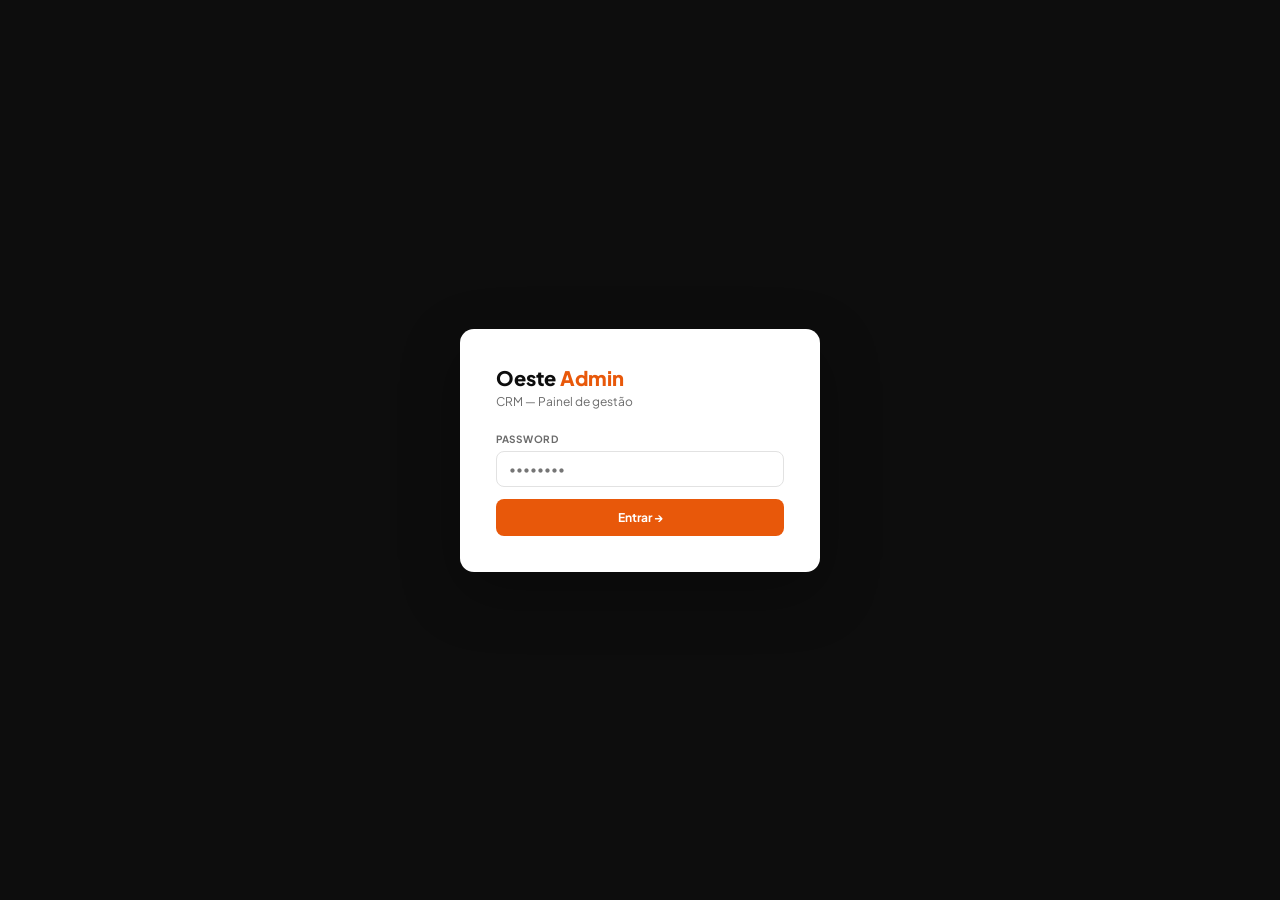
==== admin.html @ d4a4314b "Update admin.html" ====
<!DOCTYPE html>
<html lang="pt">
<head>
<meta charset="utf-8"/>
<meta name="viewport" content="width=device-width,initial-scale=1"/>
<title>Admin CRM — Oeste Automatismos</title>
<link rel="preconnect" href="https://fonts.googleapis.com"/>
<link href="https://fonts.googleapis.com/css2?family=Plus+Jakarta+Sans:wght@400;500;600;700;800&display=swap" rel="stylesheet"/>
<style>
*,*::before,*::after{box-sizing:border-box;margin:0;padding:0}
:root{
  --or:#E8580A;--or-h:#C94708;--or-10:rgba(232,88,10,.08);--or-20:rgba(232,88,10,.18);
  --ink:#0D0D0D;--tx:#2D2D2D;--mu:#6B6B6B;--mu2:#999;
  --bd:#E2E2E2;--bd2:#C8C8C8;--sf:#F7F7F5;--wh:#fff;
  --gr:#16A34A;--gr-bg:#F0FDF4;--gr-bd:#BBF7D0;
  --rd:#DC2626;--rd-bg:#FEF2F2;--rd-bd:#FECACA;
  --yw:#D97706;--yw-bg:#FFFBEB;--yw-bd:#FCD34D;
  --bl:#1D4ED8;--bl-bg:#EFF6FF;--bl-bd:#BFDBFE;
  --r:10px;--r2:8px;--r3:6px;
  --sh:0 1px 3px rgba(0,0,0,.06),0 4px 16px rgba(0,0,0,.06);
}
body{font-family:'Plus Jakarta Sans',sans-serif;background:#F4F4F2;color:var(--tx);-webkit-font-smoothing:antialiased;font-size:13px}
a{text-decoration:none;color:inherit}
button,input,select,textarea{font-family:inherit}

/* ── NAV ── */
.nav{background:var(--ink);height:52px;display:flex;align-items:center;justify-content:space-between;padding:0 20px;position:sticky;top:0;z-index:200}
.nav-brand{font-size:13px;font-weight:700;color:#fff}.nav-brand span{color:var(--or)}
.nav-r{display:flex;align-items:center;gap:10px}
.nav-link{font-size:11px;color:#888;font-weight:500;transition:color .15s}.nav-link:hover{color:#fff}
.btn-logout{font-size:11px;font-weight:600;color:#fff;background:rgba(255,255,255,.08);border:1px solid rgba(255,255,255,.15);padding:5px 10px;border-radius:6px;cursor:pointer}

/* ── TABS ── */
.tabs{background:#fff;border-bottom:1px solid var(--bd);display:flex;padding:0 20px;overflow-x:auto;gap:2px;position:sticky;top:52px;z-index:100}
.tab{padding:12px 16px;font-size:12px;font-weight:600;color:var(--mu);cursor:pointer;border-bottom:2px solid transparent;white-space:nowrap;transition:all .15s;display:flex;align-items:center;gap:6px}
.tab:hover{color:var(--ink)}
.tab.on{color:var(--or);border-bottom-color:var(--or)}
.tab-badge{background:var(--or-10);color:var(--or);font-size:10px;font-weight:700;padding:1px 6px;border-radius:100px}

/* ── WRAP ── */
.wrap{max-width:1280px;margin:0 auto;padding:20px}
.panel{display:none}.panel.on{display:block}

/* ── TOOLBAR ── */
.toolbar{display:flex;align-items:center;gap:10px;margin-bottom:16px;flex-wrap:wrap}
.toolbar-title{font-size:16px;font-weight:800;color:var(--ink);flex:1;min-width:100px}
.search{padding:8px 12px;border:1.5px solid var(--bd);border-radius:var(--r2);font-size:12px;outline:none;min-width:180px;transition:border-color .15s}
.search:focus{border-color:var(--or)}

/* ── BUTTONS ── */
.btn{display:inline-flex;align-items:center;gap:6px;padding:8px 14px;border-radius:var(--r2);font-size:12px;font-weight:700;cursor:pointer;border:none;transition:all .15s;white-space:nowrap}
.btn-or{background:var(--or);color:#fff}.btn-or:hover{background:var(--or-h)}
.btn-wh{background:#fff;color:var(--ink);border:1.5px solid var(--bd)}.btn-wh:hover{border-color:var(--bd2);background:var(--sf)}
.btn-gr{background:var(--gr-bg);color:var(--gr);border:1px solid var(--gr-bd)}.btn-gr:hover{background:var(--gr);color:#fff}
.btn-rd{background:var(--rd-bg);color:var(--rd);border:1px solid var(--rd-bd)}.btn-rd:hover{background:var(--rd);color:#fff}
.btn-bl{background:var(--bl-bg);color:var(--bl);border:1px solid var(--bl-bd)}.btn-bl:hover{background:var(--bl);color:#fff}
.btn:disabled{opacity:.5;cursor:not-allowed}

/* ── STATS ── */
.stats{display:grid;grid-template-columns:repeat(4,1fr);gap:12px;margin-bottom:20px}
.stat{background:#fff;border-radius:var(--r);padding:16px 20px;box-shadow:var(--sh)}
.stat-n{font-size:24px;font-weight:800;color:var(--ink);line-height:1}
.stat-l{font-size:11px;color:var(--mu);margin-top:3px;font-weight:500}

/* ── TABLE ── */
.tbl-wrap{background:#fff;border-radius:var(--r);box-shadow:var(--sh);overflow:hidden}
.tbl-head{display:grid;gap:10px;padding:10px 16px;background:var(--sf);border-bottom:1px solid var(--bd);font-size:10px;font-weight:700;text-transform:uppercase;letter-spacing:.08em;color:var(--mu)}
.tbl-row{display:grid;gap:10px;padding:12px 16px;border-bottom:1px solid var(--bd);align-items:center;transition:background .1s}
.tbl-row:last-child{border-bottom:none}
.tbl-row:hover{background:var(--sf)}
.tbl-name{font-size:13px;font-weight:700;color:var(--ink)}
.tbl-sub{font-size:11px;color:var(--mu);margin-top:1px}
.row-acts{display:flex;gap:5px;flex-wrap:wrap}

/* CLIENTES TABLE */
.tbl-clientes .tbl-head,.tbl-clientes .tbl-row{grid-template-columns:1fr 90px 130px 100px 120px}

/* ORÇAMENTOS TABLE */
.tbl-orc .tbl-head,.tbl-orc .tbl-row{grid-template-columns:80px 1fr 100px 80px 90px 130px}

/* STOCK TABLE */
.tbl-stock .tbl-head,.tbl-stock .tbl-row{grid-template-columns:1fr 90px 80px 80px 130px}

/* INSTALADORES TABLE */
.tbl-inst .tbl-head,.tbl-inst .tbl-row{grid-template-columns:1fr 120px 140px 80px 100px 120px}

/* ── BADGES ── */
.badge{display:inline-flex;align-items:center;font-size:11px;font-weight:700;padding:2px 8px;border-radius:100px}
.badge-gr{background:var(--gr-bg);color:var(--gr);border:1px solid var(--gr-bd)}
.badge-rd{background:var(--rd-bg);color:var(--rd);border:1px solid var(--rd-bd)}
.badge-yw{background:var(--yw-bg);color:var(--yw);border:1px solid var(--yw-bd)}
.badge-bl{background:var(--bl-bg);color:var(--bl);border:1px solid var(--bl-bd)}
.badge-mu{background:var(--sf);color:var(--mu);border:1px solid var(--bd)}

/* ── MODAL ── */
.modal-ov{position:fixed;inset:0;background:rgba(0,0,0,.45);z-index:500;display:none;align-items:flex-start;justify-content:center;padding:20px;overflow-y:auto}
.modal-ov.open{display:flex}
.modal{background:#fff;border-radius:14px;width:100%;max-width:640px;margin:auto;overflow:hidden}
.modal-lg{max-width:900px}
.mhead{padding:18px 22px;border-bottom:1px solid var(--bd);display:flex;align-items:center;justify-content:space-between}
.mhead-t{font-size:15px;font-weight:800;color:var(--ink)}
.mbody{padding:22px;max-height:75vh;overflow-y:auto}
.mfoot{padding:14px 22px;border-top:1px solid var(--bd);display:flex;gap:8px;justify-content:flex-end}
.btn-close{background:none;border:none;font-size:20px;cursor:pointer;color:var(--mu);line-height:1;padding:2px}

/* ── FORM ── */
.fgrid{display:grid;grid-template-columns:1fr 1fr;gap:14px}
.ffull{grid-column:1/-1}
.fgrp{display:flex;flex-direction:column;gap:5px}
.flbl{font-size:10px;font-weight:700;text-transform:uppercase;letter-spacing:.07em;color:var(--mu)}
.finp,.fsel,.ftxt{padding:9px 12px;border:1.5px solid var(--bd);border-radius:var(--r2);font-size:13px;font-family:inherit;outline:none;transition:border-color .15s;background:#fff}
.finp:focus,.fsel:focus,.ftxt:focus{border-color:var(--or)}
.ftxt{resize:vertical;min-height:70px}

/* ── ORÇAMENTO BUILDER ── */
.orc-header{display:grid;grid-template-columns:1fr 1fr;gap:14px;margin-bottom:20px}
.orc-itens-head{display:grid;grid-template-columns:1fr 100px 80px 90px 90px 40px;gap:8px;font-size:10px;font-weight:700;text-transform:uppercase;letter-spacing:.07em;color:var(--mu);padding:8px 12px;background:var(--sf);border-radius:var(--r2);margin-bottom:8px}
.orc-item-row{display:grid;grid-template-columns:1fr 100px 80px 90px 90px 40px;gap:8px;align-items:center;padding:6px 12px;border:1.5px solid var(--bd);border-radius:var(--r2);margin-bottom:6px;background:#fff}
.orc-item-row input{border:1px solid var(--bd);border-radius:5px;padding:5px 8px;font-size:12px;font-family:inherit;text-align:right;width:100%;outline:none}
.orc-item-row input:focus{border-color:var(--or)}
.orc-total{background:var(--or-10);border:1px solid var(--or-20);border-radius:var(--r2);padding:12px 16px;display:flex;align-items:center;justify-content:space-between;margin-top:12px}
.orc-total-lbl{font-size:12px;font-weight:600;color:var(--mu)}
.orc-total-val{font-size:20px;font-weight:800;color:var(--or)}

/* ── STOCK BARRA ── */
.stock-bar-wrap{background:var(--bd);border-radius:100px;height:6px;overflow:hidden;flex:1}
.stock-bar{height:100%;border-radius:100px;background:var(--gr);transition:width .3s}
.stock-bar.low{background:var(--yw)}
.stock-bar.empty{background:var(--rd)}
.stock-qty{font-size:14px;font-weight:800;color:var(--ink)}

/* ── LOADING ── */
.loading{text-align:center;padding:48px;color:var(--mu)}
.spin{width:24px;height:24px;border:2.5px solid var(--bd);border-top-color:var(--or);border-radius:50%;animation:spin .6s linear infinite;margin:0 auto 10px}
@keyframes spin{to{transform:rotate(360deg)}}

/* ── TOAST ── */
.toast{position:fixed;bottom:20px;left:50%;transform:translateX(-50%) translateY(60px);background:var(--ink);color:#fff;padding:10px 18px;border-radius:9px;font-size:12px;font-weight:600;z-index:1000;transition:transform .25s;white-space:nowrap;pointer-events:none}
.toast.show{transform:translateX(-50%) translateY(0)}
.toast.ok{background:var(--gr)}.toast.err{background:var(--rd)}

/* ── LOGIN ── */
#login-screen{min-height:100vh;display:flex;align-items:center;justify-content:center;background:var(--ink)}
.login-box{background:#fff;border-radius:14px;padding:36px;width:100%;max-width:360px;box-shadow:0 20px 60px rgba(0,0,0,.3)}
.login-logo{font-size:20px;font-weight:800;color:var(--ink);margin-bottom:4px}.login-logo span{color:var(--or)}
.login-sub{font-size:12px;color:var(--mu);margin-bottom:24px}
.login-err{font-size:11px;color:var(--rd);margin-top:8px;display:none;font-weight:600}

/* ── PRINT ── */
@media print{
  .nav,.tabs,.toolbar,.mfoot,.row-acts,.btn,.toast{display:none!important}
  .print-area{display:block!important}
  body{background:#fff}
}

/* ── RESPONSIVE ── */
@media(max-width:768px){
  .stats{grid-template-columns:1fr 1fr}
  .tbl-clientes .tbl-head,.tbl-clientes .tbl-row{grid-template-columns:1fr 90px 100px}
  .tbl-clientes .tbl-head>:nth-child(2),.tbl-clientes .tbl-row>:nth-child(2),
  .tbl-clientes .tbl-head>:nth-child(5),.tbl-clientes .tbl-row>:nth-child(5){display:none}
  .tbl-orc .tbl-head,.tbl-orc .tbl-row{grid-template-columns:80px 1fr 90px 120px}
  .tbl-orc .tbl-head>:nth-child(4),.tbl-orc .tbl-row>:nth-child(4),
  .tbl-orc .tbl-head>:nth-child(5),.tbl-orc .tbl-row>:nth-child(5){display:none}
  .fgrid{grid-template-columns:1fr}
  .orc-itens-head,.orc-item-row{grid-template-columns:1fr 80px 70px 80px 40px}
  .orc-itens-head>:nth-child(4),.orc-item-row>:nth-child(4){display:none}
  .tabs{padding:0 10px}
}
</style>
</head>
<body>

<!-- LOGIN -->
<div id="login-screen">
  <div class="login-box">
    <div class="login-logo">Oeste <span>Admin</span></div>
    <div class="login-sub">CRM — Painel de gestão</div>
    <label class="flbl" style="display:block;margin-bottom:6px">Password</label>
    <input class="finp" type="password" id="pw" placeholder="••••••••" style="width:100%;margin-bottom:12px" onkeydown="if(event.key==='Enter')login()"/>
    <button class="btn btn-or" style="width:100%;justify-content:center;padding:11px" onclick="login()">Entrar →</button>
    <div class="login-err" id="login-err">❌ Password incorreta</div>
  </div>
</div>

<!-- ADMIN -->
<div id="admin" style="display:none">

<nav class="nav">
  <div class="nav-brand">Oeste <span>Admin CRM</span></div>
  <div class="nav-r">
    <a class="nav-link" href="index.html" target="_blank">← Site</a>
    <button class="btn-logout" onclick="logout()">Sair</button>
  </div>
</nav>

<div class="tabs">
  <div class="tab on" onclick="mudarTab('produtos',this)">🛒 Produtos <span class="tab-badge" id="tb-produtos">—</span></div>
  <div class="tab" onclick="mudarTab('clientes',this)">👤 Clientes <span class="tab-badge" id="tb-clientes">—</span></div>
  <div class="tab" onclick="mudarTab('orcamentos',this)">📄 Orçamentos <span class="tab-badge" id="tb-orcamentos">—</span></div>
  <div class="tab" onclick="mudarTab('stock',this)">📦 Stock <span class="tab-badge" id="tb-stock">—</span></div>
  <div class="tab" onclick="mudarTab('instaladores',this)">🔧 Instaladores <span class="tab-badge" id="tb-instaladores" style="background:#FEF2F2;color:#DC2626">—</span></div>
</div>

<div class="wrap">

  <!-- ══════════ PRODUTOS ══════════ -->
  <div class="panel on" id="panel-produtos">
    <div class="toolbar">
      <div class="toolbar-title">Produtos</div>
      <input class="search" placeholder="🔍 Pesquisar..." oninput="filtrarProdutos(this.value)"/>
      <button class="btn btn-wh" onclick="carregarProdutos()">↻</button>
      <button class="btn btn-or" onclick="abrirModalProduto()">+ Novo produto</button>
    </div>
    <div class="stats" id="stats-produtos">
      <div class="stat"><div class="stat-n" id="sp-total">—</div><div class="stat-l">Total produtos</div></div>
      <div class="stat"><div class="stat-n" id="sp-ativos">—</div><div class="stat-l">Ativos</div></div>
      <div class="stat"><div class="stat-n" id="sp-semimg">—</div><div class="stat-l">Sem imagem</div></div>
      <div class="stat"><div class="stat-n" id="sp-marcas">—</div><div class="stat-l">Marcas</div></div>
    </div>
    <div class="tbl-wrap tbl-clientes" id="tbl-produtos">
      <div class="tbl-head" style="grid-template-columns:60px 1fr 90px 100px 100px 120px">
        <div>Foto</div><div>Produto</div><div>S/IVA</div><div>C/IVA</div><div>Estado</div><div>Ações</div>
      </div>
      <div id="body-produtos"><div class="loading"><div class="spin"></div>A carregar...</div></div>
    </div>
  </div>

  <!-- ══════════ CLIENTES ══════════ -->
  <div class="panel" id="panel-clientes">
    <div class="toolbar">
      <div class="toolbar-title">Clientes</div>
      <input class="search" placeholder="🔍 Pesquisar..." oninput="filtrarClientes(this.value)"/>
      <button class="btn btn-wh" onclick="carregarClientes()">↻</button>
      <button class="btn btn-or" onclick="abrirModalCliente()">+ Novo cliente</button>
    </div>
    <div class="tbl-wrap tbl-clientes" id="tbl-clientes">
      <div class="tbl-head">
        <div>Nome</div><div>Tipo</div><div>Contacto</div><div>NIF</div><div>Ações</div>
      </div>
      <div id="body-clientes"><div class="loading"><div class="spin"></div>A carregar...</div></div>
    </div>
  </div>

  <!-- ══════════ ORÇAMENTOS ══════════ -->
  <div class="panel" id="panel-orcamentos">
    <div class="toolbar">
      <div class="toolbar-title">Orçamentos</div>
      <input class="search" placeholder="🔍 Pesquisar..." oninput="filtrarOrcamentos(this.value)"/>
      <button class="btn btn-wh" onclick="carregarOrcamentos()">↻</button>
      <button class="btn btn-or" onclick="abrirModalOrcamento()">+ Novo orçamento</button>
    </div>
    <div class="tbl-wrap tbl-orc" id="tbl-orcamentos">
      <div class="tbl-head">
        <div>Nº</div><div>Cliente</div><div>Estado</div><div>Desc.</div><div>Total</div><div>Ações</div>
      </div>
      <div id="body-orcamentos"><div class="loading"><div class="spin"></div>A carregar...</div></div>
    </div>
  </div>

  <!-- ══════════ STOCK ══════════ -->
  <div class="panel" id="panel-stock">
    <div class="toolbar">
      <div class="toolbar-title">Stock</div>
      <button class="btn btn-wh" onclick="carregarStock()">↻ Atualizar</button>
    </div>
    <div class="stats">
      <div class="stat"><div class="stat-n" id="sk-total">—</div><div class="stat-l">Produtos com stock</div></div>
      <div class="stat"><div class="stat-n" id="sk-baixo" style="color:var(--yw)">—</div><div class="stat-l">Stock baixo</div></div>
      <div class="stat"><div class="stat-n" id="sk-zero" style="color:var(--rd)">—</div><div class="stat-l">Sem stock</div></div>
      <div class="stat"><div class="stat-n" id="sk-total-un">—</div><div class="stat-l">Unidades totais</div></div>
    </div>
    <div class="tbl-wrap tbl-stock">
      <div class="tbl-head">
        <div>Produto</div><div>Qty</div><div>Alerta</div><div>Nível</div><div>Ações</div>
      </div>
      <div id="body-stock"><div class="loading"><div class="spin"></div>A carregar...</div></div>
    </div>
  </div>

  <!-- ══════════ INSTALADORES ══════════ -->
  <div class="panel" id="panel-instaladores">
    <div class="toolbar">
      <div class="toolbar-title">Instaladores parceiros</div>
      <button class="btn btn-wh" onclick="carregarInstaladores()">↻</button>
    </div>
    <div class="tbl-wrap tbl-inst">
      <div class="tbl-head">
        <div>Nome</div><div>WhatsApp</div><div>Zona</div><div>Origem</div><div>Estado</div><div>Ações</div>
      </div>
      <div id="body-instaladores"><div class="loading"><div class="spin"></div>A carregar...</div></div>
    </div>
  </div>

</div><!-- /wrap -->
</div><!-- /admin -->

<!-- ══ MODAL CLIENTE ══ -->
<div class="modal-ov" id="mov-cliente" onclick="if(event.target===this)fecharModal('mov-cliente')">
  <div class="modal">
    <div class="mhead"><div class="mhead-t" id="mt-cliente">Novo cliente</div><button class="btn-close" onclick="fecharModal('mov-cliente')">×</button></div>
    <div class="mbody">
      <input type="hidden" id="c-id"/>
      <div class="fgrid">
        <div class="fgrp ffull"><label class="flbl">Nome *</label><input class="finp" id="c-nome" placeholder="Nome ou empresa"/></div>
        <div class="fgrp"><label class="flbl">Tipo</label>
          <select class="fsel" id="c-tipo">
            <option value="particular">Particular</option>
            <option value="empresa">Empresa</option>
            <option value="instalador">Instalador</option>
          </select>
        </div>
        <div class="fgrp"><label class="flbl">NIF</label><input class="finp" id="c-nif" placeholder="123456789"/></div>
        <div class="fgrp"><label class="flbl">Telefone</label><input class="finp" id="c-tel" placeholder="912 345 678"/></div>
        <div class="fgrp"><label class="flbl">Email</label><input class="finp" id="c-email" type="email" placeholder="email@exemplo.pt"/></div>
        <div class="fgrp ffull"><label class="flbl">Morada</label><input class="finp" id="c-morada" placeholder="Rua, nº, andar"/></div>
        <div class="fgrp"><label class="flbl">Localidade</label><input class="finp" id="c-local" placeholder="Lisboa"/></div>
        <div class="fgrp"><label class="flbl">Código Postal</label><input class="finp" id="c-cp" placeholder="1000-001"/></div>
        <div class="fgrp ffull"><label class="flbl">Notas</label><textarea class="ftxt" id="c-notas" placeholder="Observações..."></textarea></div>
      </div>
    </div>
    <div class="mfoot">
      <button class="btn btn-wh" onclick="fecharModal('mov-cliente')">Cancelar</button>
      <button class="btn btn-or" onclick="salvarCliente()">💾 Guardar</button>
    </div>
  </div>
</div>

<!-- ══ MODAL ORÇAMENTO ══ -->
<div class="modal-ov" id="mov-orc" onclick="if(event.target===this)fecharModal('mov-orc')">
  <div class="modal modal-lg">
    <div class="mhead"><div class="mhead-t" id="mt-orc">Novo orçamento</div><button class="btn-close" onclick="fecharModal('mov-orc')">×</button></div>
    <div class="mbody">
      <input type="hidden" id="o-id"/>
      <div class="orc-header">
        <div class="fgrp">
          <label class="flbl">Cliente *</label>
          <select class="fsel" id="o-cliente"><option value="">Selecciona cliente</option></select>
        </div>
        <div class="fgrp">
          <label class="flbl">Desconto sobre PVP (%)</label>
          <input class="finp" id="o-desc" type="number" value="55" min="0" max="100" step="1" oninput="recalcularOrc()"/>
        </div>
        <div class="fgrp">
          <label class="flbl">Válido até</label>
          <input class="finp" id="o-valid" type="date"/>
        </div>
        <div class="fgrp">
          <label class="flbl">Estado</label>
          <select class="fsel" id="o-estado">
            <option value="pendente">⏳ Pendente</option>
            <option value="aceite">✅ Aceite</option>
            <option value="rejeitado">❌ Rejeitado</option>
            <option value="expirado">💤 Expirado</option>
          </select>
        </div>
      </div>

      <!-- Adicionar produto -->
      <div style="display:flex;gap:8px;margin-bottom:12px;align-items:flex-end">
        <div class="fgrp" style="flex:1">
          <label class="flbl">Adicionar produto</label>
          <select class="fsel" id="o-prod-sel"><option value="">Escolhe produto...</option></select>
        </div>
        <button class="btn btn-or" onclick="adicionarItemOrc()">+ Adicionar</button>
      </div>

      <!-- Itens -->
      <div class="orc-itens-head">
        <div>Produto</div><div>PVP Unit.</div><div>Qty</div><div>Desc.%</div><div>Total</div><div></div>
      </div>
      <div id="orc-itens"></div>

      <div class="orc-total">
        <div>
          <div class="orc-total-lbl">Total s/ IVA</div>
          <div style="font-size:11px;color:var(--mu);margin-top:2px">Total c/ IVA: <strong id="orc-total-iva">—</strong></div>
        </div>
        <div class="orc-total-val" id="orc-total">0,00 €</div>
      </div>

      <div class="fgrp" style="margin-top:14px">
        <label class="flbl">Notas do orçamento</label>
        <textarea class="ftxt" id="o-notas" placeholder="Condições especiais, prazos de entrega..."></textarea>
      </div>
    </div>
    <div class="mfoot">
      <button class="btn btn-wh" onclick="fecharModal('mov-orc')">Cancelar</button>
      <button class="btn btn-bl" onclick="imprimirOrcamento()">🖨️ Imprimir</button>
      <button class="btn btn-or" onclick="salvarOrcamento()">💾 Guardar</button>
    </div>
  </div>
</div>

<!-- ══ MODAL STOCK ══ -->
<div class="modal-ov" id="mov-stock" onclick="if(event.target===this)fecharModal('mov-stock')">
  <div class="modal" style="max-width:400px">
    <div class="mhead"><div class="mhead-t" id="mt-stock">Editar stock</div><button class="btn-close" onclick="fecharModal('mov-stock')">×</button></div>
    <div class="mbody">
      <input type="hidden" id="sk-id"/>
      <div class="fgrid">
        <div class="fgrp">
          <label class="flbl">Quantidade em stock</label>
          <input class="finp" id="sk-qty" type="number" min="0" placeholder="0"/>
        </div>
        <div class="fgrp">
          <label class="flbl">Alerta mínimo</label>
          <input class="finp" id="sk-alerta" type="number" min="0" placeholder="2"/>
        </div>
      </div>
    </div>
    <div class="mfoot">
      <button class="btn btn-wh" onclick="fecharModal('mov-stock')">Cancelar</button>
      <button class="btn btn-or" onclick="salvarStock()">💾 Guardar</button>
    </div>
  </div>
</div>

<!-- ══ MODAL PRODUTO ══ -->
<div class="modal-ov" id="mov-produto" onclick="if(event.target===this)fecharModal('mov-produto')">
  <div class="modal">
    <div class="mhead"><div class="mhead-t" id="mt-produto">Produto</div><button class="btn-close" onclick="fecharModal('mov-produto')">×</button></div>
    <div class="mbody">
      <input type="hidden" id="p-id"/>
      <div class="fgrid">
        <div class="fgrp"><label class="flbl">Categoria</label>
          <select class="fsel" id="p-tipo">
            <option value="correr">Portão de correr</option>
            <option value="batente">Portão de batente</option>
            <option value="garagem">Porta de garagem</option>
            <option value="acess">Acessórios</option>
            <option value="cctv">CCTV</option>
            <option value="acesso">Controlo de acesso</option>
          </select>
        </div>
        <div class="fgrp"><label class="flbl">Marca</label><input class="finp" id="p-marca" placeholder="PPA"/></div>
        <div class="fgrp"><label class="flbl">Nome PT *</label><input class="finp" id="p-nome" placeholder="Nome do produto"/></div>
        <div class="fgrp"><label class="flbl">Ribbon</label><input class="finp" id="p-ribbon" placeholder="ex: Mais vendido"/></div>
        <div class="fgrp"><label class="flbl">Preço s/IVA (€) *</label><input class="finp" id="p-preco" type="number" step="0.01" min="0" oninput="calcIva()"/></div>
        <div class="fgrp"><label class="flbl">Preço c/IVA (€)</label><input class="finp" id="p-precoiva" type="number" step="0.01" min="0" placeholder="auto +23%"/></div>
        <div class="fgrp"><label class="flbl">Preço instalador (€)</label><input class="finp" id="p-precoinst" type="number" step="0.01" min="0"/></div>
        <div class="fgrp"><label class="flbl">Tags</label><input class="finp" id="p-tags" placeholder="até 550kg, residencial"/></div>
        <div class="fgrp ffull"><label class="flbl">Descrição</label><textarea class="ftxt" id="p-desc"></textarea></div>
        <div class="fgrp"><label class="flbl">Visível no site?</label>
          <select class="fsel" id="p-ativo"><option value="true">✅ Sim</option><option value="false">❌ Não</option></select>
        </div>
      </div>
    </div>
    <div class="mfoot">
      <button class="btn btn-wh" onclick="fecharModal('mov-produto')">Cancelar</button>
      <button class="btn btn-or" onclick="salvarProduto()">💾 Guardar</button>
    </div>
  </div>
</div>

<div class="toast" id="toast"></div>

<script>
// ══════════════════════════════════════════════════════
// CONFIG
// ══════════════════════════════════════════════════════
const API   = 'https://gpanomdrhvnqqdutdtfe.supabase.co/functions/v1/admin-api';
const SUPA  = 'https://gpanomdrhvnqqdutdtfe.supabase.co';
const ANON  = 'eyJhbGciOiJIUzI1NiIsInR5cCI6IkpXVCJ9.eyJpc3MiOiJzdXBhYmFzZSIsInJlZiI6ImdwYW5vbWRyaHZucXFkdXRkdGZlIiwicm9sZSI6ImFub24iLCJpYXQiOjE3NzcyMTU5MTgsImV4cCI6MjA5Mjc5MTkxOH0.7OIm6W_MmFdASO3T6JfNw9wtv5o03ZxOkXt-Fu7PVSI';

let TOKEN = '';
let _tentativas = 0, _bloqueadoAte = 0;

// Cache
let _produtos = [], _clientes = [], _orcamentos = [], _stock = [], _instaladores = [];

// ══════════════════════════════════════════════════════
// AUTH
// ══════════════════════════════════════════════════════
async function login() {
  const agora = Date.now();
  if (agora < _bloqueadoAte) {
    const s = Math.ceil((_bloqueadoAte - agora)/1000);
    showErr(`⏳ Bloqueado por ${s}s`); return;
  }
  const pw = document.getElementById('pw').value;
  if (!pw) return;
  try {
    const r = await fetch(API+'/login',{method:'POST',headers:{'Content-Type':'application/json'},body:JSON.stringify({password:pw})});
    const d = await r.json();
    if (d.ok) {
      _tentativas = 0; TOKEN = pw;
      sessionStorage.setItem('tok', pw);
      document.getElementById('login-screen').style.display='none';
      document.getElementById('admin').style.display='block';
      iniciar();
    } else {
      _tentativas++;
      if (_tentativas >= 5) { _bloqueadoAte = Date.now()+120000; showErr('🔒 Bloqueado 2 minutos'); }
      else showErr(`❌ Password incorreta (${_tentativas}/5)`);
    }
  } catch(e) { showErr('⚠️ Erro de ligação'); }
}
function showErr(m) { const el=document.getElementById('login-err'); el.textContent=m; el.style.display='block'; }
function logout() { sessionStorage.removeItem('tok'); location.reload(); }
document.getElementById('pw').addEventListener('keydown',e=>{ if(e.key==='Enter') login(); });

// Verificar sessão
const _tok = sessionStorage.getItem('tok');
if (_tok) {
  TOKEN = _tok;
  fetch(API+'/produtos',{headers:{'x-admin-token':TOKEN}}).then(r=>{
    if(r.ok){ document.getElementById('login-screen').style.display='none'; document.getElementById('admin').style.display='block'; iniciar(); }
    else sessionStorage.removeItem('tok');
  }).catch(()=>sessionStorage.removeItem('tok'));
}

// ══════════════════════════════════════════════════════
// NAVEGAÇÃO
// ══════════════════════════════════════════════════════
function mudarTab(id, btn) {
  document.querySelectorAll('.tab').forEach(t=>t.classList.remove('on'));
  document.querySelectorAll('.panel').forEach(p=>p.classList.remove('on'));
  btn.classList.add('on');
  document.getElementById('panel-'+id).classList.add('on');
  // Lazy load
  if (id==='clientes' && !_clientes.length) carregarClientes();
  if (id==='orcamentos' && !_orcamentos.length) carregarOrcamentos();
  if (id==='stock' && !_stock.length) carregarStock();
  if (id==='instaladores' && !_instaladores.length) carregarInstaladores();
}

function iniciar() {
  carregarProdutos();
  // Pré-carregar clientes para orçamentos
  carregarClientesSilencioso();
}

// ══════════════════════════════════════════════════════
// API HELPERS
// ══════════════════════════════════════════════════════
async function apiCall(path, method='GET', body=null) {
  const opts = {method, headers:{'x-admin-token':TOKEN,'Content-Type':'application/json'}};
  if (body) opts.body = JSON.stringify(body);
  const r = await fetch(API+path, opts);
  if (!r.ok) { const e=await r.json().catch(()=>({error:r.statusText})); throw new Error(e.error||r.statusText); }
  if (method==='DELETE') return {};
  return r.json();
}

async function supaGet(table, query='') {
  const r = await fetch(`${SUPA}/rest/v1/${table}?${query}`,{headers:{'apikey':ANON,'Authorization':'Bearer '+ANON}});
  return r.json();
}

async function supaPost(table, body) {
  const r = await fetch(`${SUPA}/rest/v1/${table}`,{method:'POST',headers:{'apikey':ANON,'Authorization':'Bearer '+ANON,'Content-Type':'application/json','Prefer':'return=representation'},body:JSON.stringify(body)});
  return r.json();
}

async function supaPatch(table, id, body) {
  const r = await fetch(`${SUPA}/rest/v1/${table}?id=eq.${id}`,{method:'PATCH',headers:{'apikey':ANON,'Authorization':'Bearer '+ANON,'Content-Type':'application/json','Prefer':'return=representation'},body:JSON.stringify(body)});
  return r.json();
}

async function supaDelete(table, id) {
  await fetch(`${SUPA}/rest/v1/${table}?id=eq.${id}`,{method:'DELETE',headers:{'apikey':ANON,'Authorization':'Bearer '+ANON}});
}

// ══════════════════════════════════════════════════════
// PRODUTOS
// ══════════════════════════════════════════════════════
async function carregarProdutos() {
  try {
    _produtos = await apiCall('/produtos');
    renderProdutos(_produtos);
    document.getElementById('tb-produtos').textContent = _produtos.length;
    document.getElementById('sp-total').textContent = _produtos.length;
    document.getElementById('sp-ativos').textContent = _produtos.filter(p=>p.ativo).length;
    document.getElementById('sp-semimg').textContent = _produtos.filter(p=>!p.img_url).length;
    document.getElementById('sp-marcas').textContent = new Set(_produtos.map(p=>p.marca).filter(Boolean)).size;
    // Popular select de produtos nos orçamentos
    popularSelectProdutos();
  } catch(e) { toast('Erro produtos: '+e.message,'err'); }
}

function filtrarProdutos(q) {
  q = q.toLowerCase();
  renderProdutos(q ? _produtos.filter(p=>(p.nome||'').toLowerCase().includes(q)||(p.marca||'').toLowerCase().includes(q)) : _produtos);
}

function renderProdutos(lista) {
  document.getElementById('body-produtos').innerHTML = lista.length ? lista.map(p=>`
    <div class="tbl-row" style="grid-template-columns:60px 1fr 90px 100px 100px 120px">
      <div>${p.img_url?`<img src="${p.img_url}" style="width:44px;height:44px;object-fit:contain;border-radius:6px;background:var(--sf);border:1px solid var(--bd)">`:'<div style="width:44px;height:44px;border-radius:6px;background:var(--sf);border:1px solid var(--bd);display:flex;align-items:center;justify-content:center;font-size:18px">📦</div>'}</div>
      <div><div class="tbl-name">${p.nome}</div><div class="tbl-sub">${p.marca||'—'}</div></div>
      <div style="font-weight:700">${p.preco_sem_iva?p.preco_sem_iva.toFixed(2)+'€':'—'}</div>
      <div style="color:var(--mu)">${p.preco_com_iva?p.preco_com_iva.toFixed(2)+'€':'—'}</div>
      <div><span class="badge ${p.ativo?'badge-gr':'badge-mu'}">${p.ativo?'✓ Ativo':'Oculto'}</span></div>
      <div class="row-acts">
        <button class="btn btn-wh" onclick="editarProduto(${p.id})">✏️ Editar</button>
        <button class="btn ${p.ativo?'badge-mu':'btn-gr'}" onclick="toggleProduto(${p.id},${p.ativo})">${p.ativo?'🙈':'👁'}</button>
        <button class="btn btn-rd" onclick="apagarProduto(${p.id},'${(p.nome||'').replace(/'/g,"\\'")}')">✕</button>
      </div>
    </div>`).join('') : '<div class="loading">Sem produtos.</div>';
}

function abrirModalProduto() {
  document.getElementById('mt-produto').textContent = 'Novo produto';
  ['p-id','p-nome','p-marca','p-ribbon','p-preco','p-precoiva','p-precoinst','p-tags','p-desc'].forEach(id=>document.getElementById(id).value='');
  document.getElementById('p-tipo').value='correr';
  document.getElementById('p-ativo').value='true';
  document.getElementById('p-marca').value='PPA';
  abrirModal('mov-produto');
}

function editarProduto(id) {
  const p = _produtos.find(x=>x.id===id); if(!p) return;
  document.getElementById('mt-produto').textContent = 'Editar produto';
  document.getElementById('p-id').value = p.id;
  document.getElementById('p-nome').value = p.nome||'';
  document.getElementById('p-marca').value = p.marca||'';
  document.getElementById('p-tipo').value = p.tipo||'correr';
  document.getElementById('p-ribbon').value = p.ribbon||'';
  document.getElementById('p-preco').value = p.preco_sem_iva||'';
  document.getElementById('p-precoiva').value = p.preco_com_iva||'';
  document.getElementById('p-precoinst').value = p.preco_instalador||'';
  document.getElementById('p-tags').value = (p.tags||[]).join(', ');
  document.getElementById('p-desc').value = p.descricao||'';
  document.getElementById('p-ativo').value = p.ativo?'true':'false';
  abrirModal('mov-produto');
}

function calcIva() {
  const v = parseFloat(document.getElementById('p-preco').value)||0;
  document.getElementById('p-precoiva').value = (v*1.23).toFixed(2);
}

async function salvarProduto() {
  const id = document.getElementById('p-id').value;
  const nome = document.getElementById('p-nome').value.trim();
  if (!nome) { toast('Nome obrigatório','err'); return; }
  const preco = parseFloat(document.getElementById('p-preco').value)||0;
  if (preco<=0) { toast('Preço obrigatório','err'); return; }
  const dados = {
    nome, marca:document.getElementById('p-marca').value.trim(),
    tipo:document.getElementById('p-tipo').value,
    ribbon:document.getElementById('p-ribbon').value.trim(),
    preco_sem_iva:preco,
    preco_com_iva:parseFloat(document.getElementById('p-precoiva').value)||(preco*1.23),
    preco_instalador:parseFloat(document.getElementById('p-precoinst').value)||0,
    tags:document.getElementById('p-tags').value.split(',').map(t=>t.trim()).filter(Boolean),
    descricao:document.getElementById('p-desc').value.trim(),
    ativo:document.getElementById('p-ativo').value==='true',
  };
  try {
    if (id) await apiCall('/produtos/'+id,'PATCH',dados);
    else { dados.ordem=_produtos.length+1; await apiCall('/produtos','POST',dados); }
    fecharModal('mov-produto'); carregarProdutos();
    toast(id?'Produto actualizado!':'Produto criado!','ok');
  } catch(e) { toast('Erro: '+e.message,'err'); }
}

async function toggleProduto(id,ativo) {
  try { await apiCall('/produtos/'+id,'PATCH',{ativo:!ativo}); carregarProdutos(); toast(ativo?'Ocultado':'Activado','ok'); }
  catch(e) { toast('Erro','err'); }
}

async function apagarProduto(id,nome) {
  if (!confirm(`Apagar "${nome}"?`)) return;
  try { await apiCall('/produtos/'+id,'DELETE'); carregarProdutos(); toast('Apagado','ok'); }
  catch(e) { toast('Erro: '+e.message,'err'); }
}

// ══════════════════════════════════════════════════════
// CLIENTES
// ══════════════════════════════════════════════════════
async function carregarClientes() {
  document.getElementById('body-clientes').innerHTML='<div class="loading"><div class="spin"></div>A carregar...</div>';
  try {
    _clientes = await supaGet('clientes','order=nome.asc');
    renderClientes(_clientes);
    document.getElementById('tb-clientes').textContent = _clientes.length;
  } catch(e) { toast('Erro clientes','err'); }
}

async function carregarClientesSilencioso() {
  try { _clientes = await supaGet('clientes','order=nome.asc'); popularSelectClientes(); }
  catch(e) {}
}

function filtrarClientes(q) {
  q=q.toLowerCase();
  renderClientes(q?_clientes.filter(c=>(c.nome||'').toLowerCase().includes(q)||(c.nif||'').includes(q)):_clientes);
}

function renderClientes(lista) {
  document.getElementById('body-clientes').innerHTML = lista.length ? lista.map(c=>`
    <div class="tbl-row">
      <div><div class="tbl-name">${c.nome}</div><div class="tbl-sub">${c.localidade||''}</div></div>
      <div><span class="badge ${c.tipo==='empresa'?'badge-bl':c.tipo==='instalador'?'badge-gr':'badge-mu'}">${c.tipo||'particular'}</span></div>
      <div><div style="font-size:12px">${c.telefone||'—'}</div><div class="tbl-sub">${c.email||''}</div></div>
      <div style="font-size:12px;color:var(--mu)">${c.nif||'—'}</div>
      <div class="row-acts">
        <button class="btn btn-wh" onclick="editarCliente(${c.id})">✏️ Editar</button>
        <button class="btn btn-or" onclick="novoOrcamentoCliente(${c.id})">📄 Orç.</button>
        <button class="btn btn-rd" onclick="apagarCliente(${c.id},'${(c.nome||'').replace(/'/g,"\\'")}')">✕</button>
      </div>
    </div>`).join('') : '<div class="loading">Sem clientes. Adiciona o primeiro!</div>';
}

function abrirModalCliente() {
  document.getElementById('mt-cliente').textContent='Novo cliente';
  ['c-id','c-nome','c-nif','c-tel','c-email','c-morada','c-local','c-cp','c-notas'].forEach(id=>document.getElementById(id).value='');
  document.getElementById('c-tipo').value='particular';
  abrirModal('mov-cliente');
}

function editarCliente(id) {
  const c=_clientes.find(x=>x.id===id); if(!c) return;
  document.getElementById('mt-cliente').textContent='Editar cliente';
  document.getElementById('c-id').value=c.id;
  document.getElementById('c-nome').value=c.nome||'';
  document.getElementById('c-tipo').value=c.tipo||'particular';
  document.getElementById('c-nif').value=c.nif||'';
  document.getElementById('c-tel').value=c.telefone||'';
  document.getElementById('c-email').value=c.email||'';
  document.getElementById('c-morada').value=c.morada||'';
  document.getElementById('c-local').value=c.localidade||'';
  document.getElementById('c-cp').value=c.codigo_postal||'';
  document.getElementById('c-notas').value=c.notas||'';
  abrirModal('mov-cliente');
}

async function salvarCliente() {
  const id=document.getElementById('c-id').value;
  const nome=document.getElementById('c-nome').value.trim();
  if(!nome){toast('Nome obrigatório','err');return;}
  const dados={nome,tipo:document.getElementById('c-tipo').value,nif:document.getElementById('c-nif').value.trim(),telefone:document.getElementById('c-tel').value.trim(),email:document.getElementById('c-email').value.trim(),morada:document.getElementById('c-morada').value.trim(),localidade:document.getElementById('c-local').value.trim(),codigo_postal:document.getElementById('c-cp').value.trim(),notas:document.getElementById('c-notas').value.trim()};
  try {
    if(id) await supaPatch('clientes',id,dados);
    else { const r=await supaPost('clientes',dados); }
    fecharModal('mov-cliente'); carregarClientes(); carregarClientesSilencioso();
    toast(id?'Cliente actualizado!':'Cliente criado!','ok');
  } catch(e){toast('Erro: '+e.message,'err');}
}

async function apagarCliente(id,nome) {
  if(!confirm(`Apagar cliente "${nome}"?`))return;
  try{await supaDelete('clientes',id);carregarClientes();toast('Apagado','ok');}
  catch(e){toast('Erro: '+e.message,'err');}
}

// ══════════════════════════════════════════════════════
// ORÇAMENTOS
// ══════════════════════════════════════════════════════
let _orcItens = []; // itens do orçamento em edição

async function carregarOrcamentos() {
  document.getElementById('body-orcamentos').innerHTML='<div class="loading"><div class="spin"></div>A carregar...</div>';
  try {
    _orcamentos = await supaGet('orcamentos','select=*,clientes(nome)&order=criado_em.desc');
    renderOrcamentos(_orcamentos);
    document.getElementById('tb-orcamentos').textContent=_orcamentos.length;
  } catch(e){toast('Erro orçamentos','err');}
}

function filtrarOrcamentos(q) {
  q=q.toLowerCase();
  renderOrcamentos(q?_orcamentos.filter(o=>(o.numero||'').toLowerCase().includes(q)||(o.clientes?.nome||'').toLowerCase().includes(q)):_orcamentos);
}

function renderOrcamentos(lista) {
  const estadoBadge = {pendente:'badge-yw',aceite:'badge-gr',rejeitado:'badge-rd',expirado:'badge-mu'};
  const estadoLabel = {pendente:'⏳ Pendente',aceite:'✅ Aceite',rejeitado:'❌ Rejeitado',expirado:'💤 Expirado'};
  document.getElementById('body-orcamentos').innerHTML = lista.length ? lista.map(o=>`
    <div class="tbl-row">
      <div style="font-size:12px;font-weight:700;color:var(--or)">${o.numero}</div>
      <div><div class="tbl-name">${o.clientes?.nome||'—'}</div><div class="tbl-sub">${new Date(o.criado_em).toLocaleDateString('pt-PT')}</div></div>
      <div><span class="badge ${estadoBadge[o.estado]||'badge-mu'}">${estadoLabel[o.estado]||o.estado}</span></div>
      <div style="font-weight:700">${o.desconto_pct}%</div>
      <div style="font-weight:700;color:var(--ink)">${calcTotalOrc(o)}€</div>
      <div class="row-acts">
        <button class="btn btn-wh" onclick="editarOrcamento(${o.id})">✏️ Editar</button>
        <button class="btn btn-bl" onclick="imprimirOrcId(${o.id})">🖨️</button>
        <button class="btn btn-rd" onclick="apagarOrcamento(${o.id},'${o.numero}')">✕</button>
      </div>
    </div>`).join('') : '<div class="loading">Sem orçamentos. Cria o primeiro!</div>';
}

function calcTotalOrc(o) {
  // Total estimado — sem itens carregados mostra —
  return '—';
}

function popularSelectClientes() {
  const sel=document.getElementById('o-cliente');
  sel.innerHTML='<option value="">Selecciona cliente</option>'+_clientes.map(c=>`<option value="${c.id}">${c.nome}${c.nif?' ('+c.nif+')':''}</option>`).join('');
}

function popularSelectProdutos() {
  const sel=document.getElementById('o-prod-sel');
  sel.innerHTML='<option value="">Escolhe produto...</option>'+_produtos.filter(p=>p.ativo).map(p=>`<option value="${p.id}" data-pvp="${p.preco_sem_iva||0}" data-nome="${(p.nome||'').replace(/"/g,'&quot;')}">${p.nome} — ${p.preco_sem_iva?p.preco_sem_iva.toFixed(2)+'€':''} PVP</option>`).join('');
}

async function abrirModalOrcamento(clienteId=null) {
  await carregarClientesSilencioso();
  popularSelectClientes();
  popularSelectProdutos();
  document.getElementById('mt-orc').textContent='Novo orçamento';
  document.getElementById('o-id').value='';
  document.getElementById('o-desc').value='55';
  document.getElementById('o-estado').value='pendente';
  document.getElementById('o-notas').value='';
  // Data validade: 30 dias
  const d=new Date(); d.setDate(d.getDate()+30);
  document.getElementById('o-valid').value=d.toISOString().split('T')[0];
  if(clienteId) document.getElementById('o-cliente').value=clienteId;
  _orcItens=[];
  renderItensOrc();
  abrirModal('mov-orc');
}

function novoOrcamentoCliente(clienteId) {
  mudarTab('orcamentos',document.querySelectorAll('.tab')[2]);
  setTimeout(()=>abrirModalOrcamento(clienteId),100);
}

function adicionarItemOrc() {
  const sel=document.getElementById('o-prod-sel');
  const opt=sel.options[sel.selectedIndex];
  if(!opt.value) return;
  const pvp=parseFloat(opt.dataset.pvp)||0;
  const desc=parseFloat(document.getElementById('o-desc').value)||55;
  const final=+(pvp*(1-desc/100)).toFixed(2);
  _orcItens.push({produto_id:parseInt(opt.value),nome_produto:opt.dataset.nome,preco_pvp:pvp,desconto_pct:desc,preco_final:final,quantidade:1,notas_item:''});
  sel.value='';
  renderItensOrc();
}

function removerItemOrc(idx) { _orcItens.splice(idx,1); renderItensOrc(); }

function renderItensOrc() {
  const cont=document.getElementById('orc-itens');
  if(!_orcItens.length){cont.innerHTML='<div style="text-align:center;padding:20px;color:var(--mu);font-size:12px">Nenhum produto adicionado ainda</div>';atualizarTotalOrc();return;}
  cont.innerHTML=_orcItens.map((item,i)=>`
    <div class="orc-item-row">
      <div style="font-size:12px;font-weight:600">${item.nome_produto}</div>
      <div><input type="number" value="${item.preco_pvp}" step="0.01" min="0" onchange="_orcItens[${i}].preco_pvp=parseFloat(this.value)||0;recalcularOrcItem(${i})"/></div>
      <div><input type="number" value="${item.quantidade}" min="1" step="1" onchange="_orcItens[${i}].quantidade=parseInt(this.value)||1;atualizarTotalOrc()"/></div>
      <div><input type="number" value="${item.desconto_pct}" min="0" max="100" step="1" onchange="_orcItens[${i}].desconto_pct=parseFloat(this.value)||0;recalcularOrcItem(${i})"/></div>
      <div style="font-weight:700;color:var(--or);font-size:13px">${(item.preco_final*item.quantidade).toFixed(2)}€</div>
      <div><button onclick="removerItemOrc(${i})" style="background:none;border:none;cursor:pointer;color:var(--rd);font-size:16px">✕</button></div>
    </div>`).join('');
  atualizarTotalOrc();
}

function recalcularOrcItem(i) {
  const item=_orcItens[i];
  item.preco_final=+(item.preco_pvp*(1-item.desconto_pct/100)).toFixed(2);
  renderItensOrc();
}

function recalcularOrc() {
  const desc=parseFloat(document.getElementById('o-desc').value)||55;
  _orcItens.forEach(item=>{item.desconto_pct=desc;item.preco_final=+(item.preco_pvp*(1-desc/100)).toFixed(2);});
  renderItensOrc();
}

function atualizarTotalOrc() {
  const total=_orcItens.reduce((s,i)=>s+i.preco_final*i.quantidade,0);
  document.getElementById('orc-total').textContent=total.toFixed(2).replace('.',',')+' €';
  document.getElementById('orc-total-iva').textContent=(total*1.23).toFixed(2).replace('.',',')+' €';
}

async function editarOrcamento(id) {
  await carregarClientesSilencioso();
  popularSelectClientes();
  popularSelectProdutos();
  const o=_orcamentos.find(x=>x.id===id); if(!o) return;
  document.getElementById('mt-orc').textContent='Editar orçamento '+o.numero;
  document.getElementById('o-id').value=o.id;
  document.getElementById('o-cliente').value=o.cliente_id||'';
  document.getElementById('o-desc').value=o.desconto_pct||55;
  document.getElementById('o-estado').value=o.estado||'pendente';
  document.getElementById('o-notas').value=o.notas||'';
  document.getElementById('o-valid').value=o.valido_ate||'';
  // Carregar itens
  try {
    const itens=await supaGet('orcamento_itens',`orcamento_id=eq.${id}&order=id.asc`);
    _orcItens=itens;
  } catch(e){_orcItens=[];}
  renderItensOrc();
  abrirModal('mov-orc');
}

async function salvarOrcamento() {
  const id=document.getElementById('o-id').value;
  const clienteId=document.getElementById('o-cliente').value;
  if(!clienteId){toast('Selecciona um cliente','err');return;}
  if(!_orcItens.length){toast('Adiciona pelo menos um produto','err');return;}

  const dados={
    cliente_id:parseInt(clienteId),
    desconto_pct:parseFloat(document.getElementById('o-desc').value)||55,
    estado:document.getElementById('o-estado').value,
    notas:document.getElementById('o-notas').value.trim(),
    valido_ate:document.getElementById('o-valid').value||null,
  };

  try {
    let orcId=id;
    if(id) {
      await supaPatch('orcamentos',id,dados);
      // Apagar itens antigos e recriar
      await fetch(`${SUPA}/rest/v1/orcamento_itens?orcamento_id=eq.${id}`,{method:'DELETE',headers:{'apikey':ANON,'Authorization':'Bearer '+ANON}});
    } else {
      // Gerar número
      const ano=new Date().getFullYear();
      const todos=await supaGet('orcamentos','select=numero&order=id.desc&limit=1');
      let seq=1;
      if(todos.length){const m=todos[0].numero.match(/(\d+)$/);if(m)seq=parseInt(m[1])+1;}
      dados.numero=`ORC-${ano}-${String(seq).padStart(3,'0')}`;
      const r=await supaPost('orcamentos',dados);
      orcId=r[0]?.id||r.id;
    }
    // Inserir itens
    const itensParaInserir=_orcItens.map(item=>({...item,orcamento_id:parseInt(orcId)}));
    await supaPost('orcamento_itens',itensParaInserir);

    fecharModal('mov-orc'); carregarOrcamentos();
    toast(id?'Orçamento actualizado!':'Orçamento criado!','ok');
  } catch(e){toast('Erro: '+e.message,'err');}
}

async function apagarOrcamento(id,num) {
  if(!confirm(`Apagar orçamento ${num}?`))return;
  try{await supaDelete('orcamentos',id);carregarOrcamentos();toast('Apagado','ok');}
  catch(e){toast('Erro','err');}
}

async function imprimirOrcamento() {
  const id=document.getElementById('o-id').value;
  if(!id){toast('Guarda primeiro o orçamento','err');return;}
  await imprimirOrcId(parseInt(id));
}

async function imprimirOrcId(id) {
  try {
    const o=_orcamentos.find(x=>x.id===id);
    const itens=await supaGet('orcamento_itens',`orcamento_id=eq.${id}&order=id.asc`);
    const cli=_clientes.find(c=>c.id===o?.cliente_id);
    const total=itens.reduce((s,i)=>s+i.preco_final*i.quantidade,0);
    const w=window.open('','_blank');
    w.document.write(`<!DOCTYPE html><html><head><meta charset="utf-8"/><title>Orçamento ${o?.numero||''}</title>
    <style>body{font-family:'Plus Jakarta Sans',Arial,sans-serif;padding:40px;max-width:800px;margin:0 auto;color:#111}
    h1{font-size:22px;font-weight:800;color:#E8580A;margin-bottom:4px}
    .sub{font-size:12px;color:#888;margin-bottom:32px}
    .section{margin-bottom:24px}
    .section-t{font-size:10px;font-weight:700;text-transform:uppercase;letter-spacing:.1em;color:#999;margin-bottom:8px}
    table{width:100%;border-collapse:collapse;margin-bottom:16px}
    th{background:#F7F7F5;font-size:11px;font-weight:700;text-transform:uppercase;letter-spacing:.06em;color:#888;padding:8px 12px;text-align:left;border-bottom:2px solid #E2E2E2}
    td{padding:10px 12px;border-bottom:1px solid #F0F0F0;font-size:13px}
    .total-row td{font-weight:800;font-size:15px;background:#FFF7F5;color:#E8580A;border-top:2px solid #E8580A}
    .badge{display:inline-block;padding:2px 8px;border-radius:100px;font-size:11px;font-weight:700}
    .nota{font-size:12px;color:#666;margin-top:24px;padding-top:16px;border-top:1px solid #E2E2E2}
    @media print{button{display:none}}
    </style></head><body>
    <div style="display:flex;align-items:center;justify-content:space-between;margin-bottom:24px;padding-bottom:20px;border-bottom:1px solid #eee">
      <div style="display:flex;align-items:center;gap:14px">
        <img src="[data-uri]" style="height:52px;width:auto" alt="PPA"/>
        <img src="[data-uri]" style="height:30px;width:auto;opacity:.75" alt="Oeste Automatismos"/>
      </div>
      <div style="text-align:right;font-size:12px;color:#888;line-height:1.7">
        <div style="font-weight:700;color:#E8580A;font-size:14px">Oeste Automatismo</div>
        <div>926 961 099 · geral@oesteautomatismo.com</div>
      </div>
    </div>
    <h1>Orçamento ${o?.numero||''}</h1>
    <div class="sub">Data: ${new Date(o?.criado_em||Date.now()).toLocaleDateString('pt-PT')} &nbsp;·&nbsp; ${o?.valido_ate?'Válido até '+new Date(o.valido_ate).toLocaleDateString('pt-PT'):''} &nbsp;·&nbsp; Desconto: ${o?.desconto_pct||55}% sobre PVP</div>
    <div class="section"><div class="section-t">Cliente</div>
    <strong>${cli?.nome||'—'}</strong>${cli?.nif?`<br>NIF: ${cli.nif}`:''}${cli?.morada?`<br>${cli.morada}`:''}${cli?.localidade?`, ${cli.localidade}`:''}</div>
    <table><tr><th>Produto</th><th style="text-align:right">PVP Unit.</th><th style="text-align:right">Desc.</th><th style="text-align:right">Qty</th><th style="text-align:right">Total s/IVA</th></tr>
    ${itens.map(i=>`<tr><td>${i.nome_produto}</td><td style="text-align:right">${i.preco_pvp.toFixed(2)}€</td><td style="text-align:right">${i.desconto_pct}%</td><td style="text-align:right">${i.quantidade}</td><td style="text-align:right">${(i.preco_final*i.quantidade).toFixed(2)}€</td></tr>`).join('')}
    <tr class="total-row"><td colspan="4">TOTAL s/ IVA</td><td style="text-align:right">${total.toFixed(2)}€</td></tr>
    <tr class="total-row" style="background:#F5F5F5;color:#111"><td colspan="4">TOTAL c/ IVA (23%)</td><td style="text-align:right">${(total*1.23).toFixed(2)}€</td></tr>
    </table>
    ${o?.notas?`<div class="nota"><strong>Notas:</strong> ${o.notas}</div>`:''}
    <div style="margin-top:32px;padding-top:20px;border-top:2px solid #E8580A;display:flex;align-items:center;justify-content:space-between">
      <div style="display:flex;align-items:center;gap:16px">
        <img src="[data-uri]" style="height:48px;width:auto" alt="PPA"/>
        <img src="[data-uri]" style="height:28px;width:auto;opacity:.8" alt="Oeste Automatismos"/>
      </div>
      <div style="text-align:right;font-size:11px;color:#888;line-height:1.8">
        <div>📞 926 961 099</div>
        <div>✉️ geral@oesteautomatismo.com</div>
        <div>📷 @ppa_oeste_automatismos</div>
        <div style="color:#bbb;font-size:10px;margin-top:4px">oesteautomatismo.com</div>
      </div>
    </div>
    <br><button onclick="window.print()" style="background:#E8580A;color:#fff;border:none;padding:10px 20px;border-radius:8px;font-size:13px;font-weight:700;cursor:pointer">🖨️ Imprimir</button>
    </body></html>`);
    w.document.close();
  } catch(e){toast('Erro ao gerar PDF: '+e.message,'err');}
}

// ══════════════════════════════════════════════════════
// STOCK
// ══════════════════════════════════════════════════════
async function carregarStock() {
  document.getElementById('body-stock').innerHTML='<div class="loading"><div class="spin"></div>A carregar...</div>';
  try {
    _stock=await supaGet('stock','select=*,produtos(nome,marca,img_url)&order=produtos(nome).asc');
    renderStock(_stock);
    document.getElementById('tb-stock').textContent=_stock.filter(s=>s.quantidade>0).length;
    document.getElementById('sk-total').textContent=_stock.filter(s=>s.quantidade>0).length;
    document.getElementById('sk-baixo').textContent=_stock.filter(s=>s.quantidade>0&&s.quantidade<=s.alerta_minimo).length;
    document.getElementById('sk-zero').textContent=_stock.filter(s=>s.quantidade===0).length;
    document.getElementById('sk-total-un').textContent=_stock.reduce((s,x)=>s+x.quantidade,0);
  } catch(e){toast('Erro stock','err');}
}

function renderStock(lista) {
  document.getElementById('body-stock').innerHTML=lista.map(s=>{
    const pct=s.alerta_minimo>0?Math.min(100,s.quantidade/s.alerta_minimo*50):s.quantidade>0?100:0;
    const cls=s.quantidade===0?'empty':s.quantidade<=s.alerta_minimo?'low':'';
    return `<div class="tbl-row">
      <div><div class="tbl-name">${s.produtos?.nome||'—'}</div><div class="tbl-sub">${s.produtos?.marca||''}</div></div>
      <div><span class="stock-qty" style="color:${s.quantidade===0?'var(--rd)':s.quantidade<=s.alerta_minimo?'var(--yw)':'var(--gr)'}">${s.quantidade}</span> un.</div>
      <div style="font-size:12px;color:var(--mu)">≥ ${s.alerta_minimo}</div>
      <div style="display:flex;align-items:center;gap:8px"><div class="stock-bar-wrap"><div class="stock-bar ${cls}" style="width:${pct}%"></div></div></div>
      <div class="row-acts">
        <button class="btn btn-wh" onclick="editarStock(${s.id},${s.quantidade},${s.alerta_minimo},'${(s.produtos?.nome||'').replace(/'/g,"\\'")}')">✏️ Editar</button>
      </div>
    </div>`;
  }).join('')||'<div class="loading">Sem stock configurado.</div>';
}

function editarStock(id,qty,alerta,nome) {
  document.getElementById('mt-stock').textContent='Stock — '+nome;
  document.getElementById('sk-id').value=id;
  document.getElementById('sk-qty').value=qty;
  document.getElementById('sk-alerta').value=alerta;
  abrirModal('mov-stock');
}

async function salvarStock() {
  const id=document.getElementById('sk-id').value;
  const qty=parseInt(document.getElementById('sk-qty').value)||0;
  const alerta=parseInt(document.getElementById('sk-alerta').value)||2;
  try{
    await supaPatch('stock',id,{quantidade:qty,alerta_minimo:alerta,atualizado_em:new Date().toISOString()});
    fecharModal('mov-stock');carregarStock();toast('Stock actualizado!','ok');
  }catch(e){toast('Erro: '+e.message,'err');}
}

// ══════════════════════════════════════════════════════
// INSTALADORES
// ══════════════════════════════════════════════════════
async function carregarInstaladores() {
  document.getElementById('body-instaladores').innerHTML='<div class="loading"><div class="spin"></div>A carregar...</div>';
  try {
    _instaladores=await supaGet('leads_instaladores','order=criado_em.desc');
    renderInstaladores(_instaladores);
    const novos=_instaladores.filter(l=>l.estado==='novo').length;
    document.getElementById('tb-instaladores').textContent=novos||'';
  }catch(e){toast('Erro instaladores','err');}
}

function renderInstaladores(lista) {
  const origBadge={'whatsapp':'badge-gr','instagram':'badge-bl','site':'badge-bl','email':'badge-mu'};
  const estadoBadge={'novo':'badge-rd','contactado':'badge-yw','aprovado':'badge-gr','rejeitado':'badge-mu'};
  document.getElementById('body-instaladores').innerHTML=lista.length?lista.map(l=>`
    <div class="tbl-row">
      <div><div class="tbl-name">${l.nome}</div><div class="tbl-sub">${new Date(l.criado_em).toLocaleDateString('pt-PT',{day:'2-digit',month:'2-digit',year:'numeric'})}</div></div>
      <div><a href="https://wa.me/${(l.whatsapp||'').replace(/\D/g,'')}" target="_blank" style="color:var(--gr);font-weight:700;font-size:12px">📱 ${l.whatsapp}</a></div>
      <div style="font-size:12px;font-weight:600">${l.zona}</div>
      <div><span class="badge ${origBadge[l.origem]||'badge-mu'}">${l.origem||'directo'}</span></div>
      <div>
        <select class="fsel" style="padding:4px 8px;font-size:11px" onchange="atualizarEstadoInstalador(${l.id},this.value)">
          <option value="novo" ${l.estado==='novo'?'selected':''}>🔵 Novo</option>
          <option value="contactado" ${l.estado==='contactado'?'selected':''}>🟡 Contactado</option>
          <option value="aprovado" ${l.estado==='aprovado'?'selected':''}>🟢 Aprovado</option>
          <option value="rejeitado" ${l.estado==='rejeitado'?'selected':''}>🔴 Rejeitado</option>
        </select>
      </div>
      <div class="row-acts">
        <a class="btn btn-gr" href="https://wa.me/351926961099?text=${encodeURIComponent('Olá '+l.nome+'!')}" target="_blank">💬 WA</a>
      </div>
    </div>`).join(''):'<div class="loading">Sem instaladores ainda.</div>';
}

async function atualizarEstadoInstalador(id,estado) {
  try{await supaPatch('leads_instaladores',id,{estado});toast('Estado actualizado','ok');carregarInstaladores();}
  catch(e){toast('Erro','err');}
}

// ══════════════════════════════════════════════════════
// UTILS
// ══════════════════════════════════════════════════════
function abrirModal(id){document.getElementById(id).classList.add('open')}
function fecharModal(id){document.getElementById(id).classList.remove('open')}
document.addEventListener('keydown',e=>{if(e.key==='Escape')document.querySelectorAll('.modal-ov.open').forEach(m=>m.classList.remove('open'))});

let _toastT;
function toast(msg,tipo='ok'){
  clearTimeout(_toastT);
  const el=document.getElementById('toast');
  el.textContent=msg;el.className=`toast ${tipo} show`;
  _toastT=setTimeout(()=>el.classList.remove('show'),3000);
}
</script>
</body>
</html>
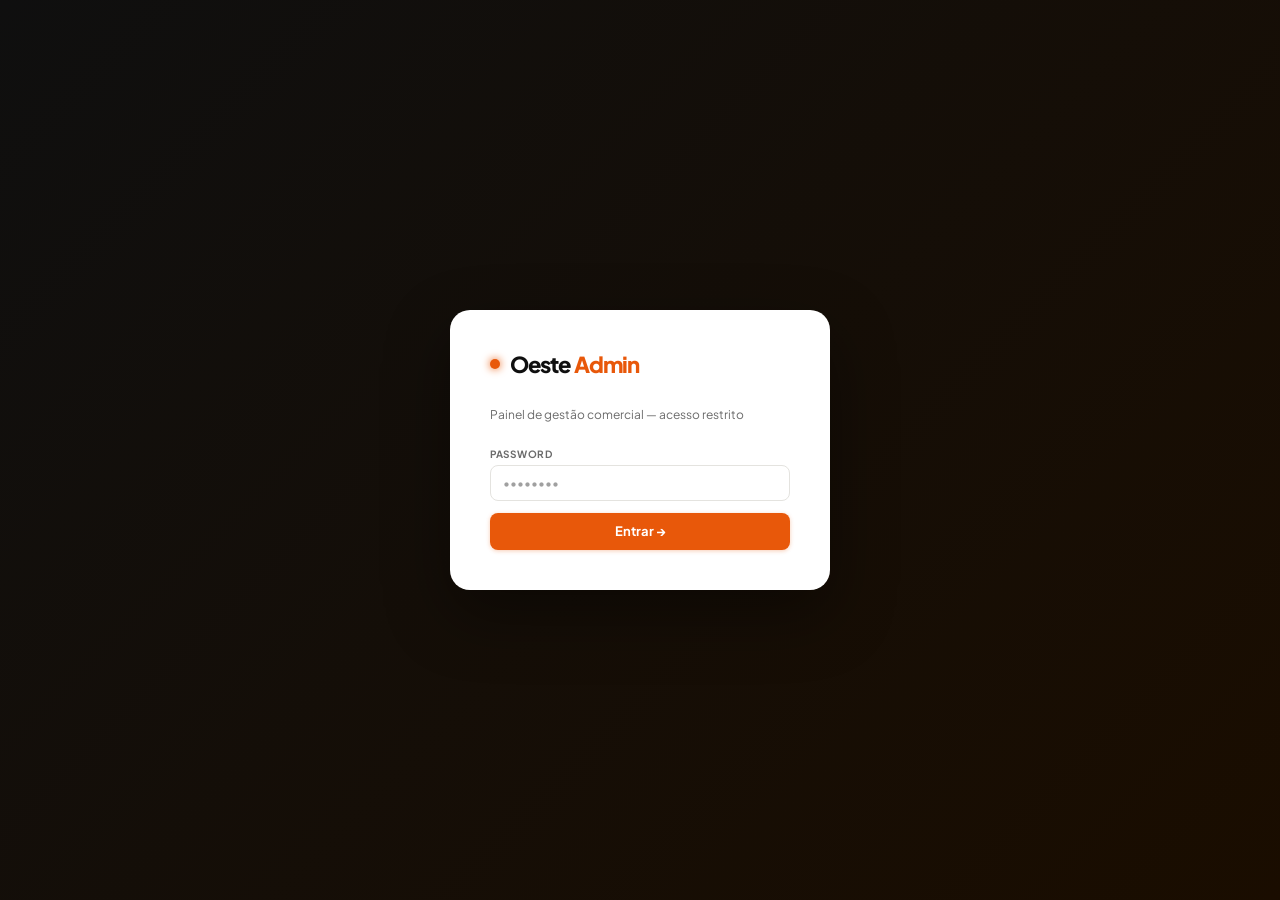
==== commit 766b4a3b: "Update admin.html" ====
--- a/admin.html
+++ b/admin.html
@@ -3,1106 +3,1315 @@
 <head>
 <meta charset="utf-8"/>
 <meta name="viewport" content="width=device-width,initial-scale=1"/>
-<title>Admin CRM — Oeste Automatismos</title>
-<link rel="preconnect" href="https://fonts.googleapis.com"/>
+<title>Oeste Admin</title>
 <link href="https://fonts.googleapis.com/css2?family=Plus+Jakarta+Sans:wght@400;500;600;700;800&display=swap" rel="stylesheet"/>
 <style>
 *,*::before,*::after{box-sizing:border-box;margin:0;padding:0}
 :root{
-  --or:#E8580A;--or-h:#C94708;--or-10:rgba(232,88,10,.08);--or-20:rgba(232,88,10,.18);
-  --ink:#0D0D0D;--tx:#2D2D2D;--mu:#6B6B6B;--mu2:#999;
-  --bd:#E2E2E2;--bd2:#C8C8C8;--sf:#F7F7F5;--wh:#fff;
+  --or:#E8580A;--or-h:#C94708;--or-10:rgba(232,88,10,.08);--or-20:rgba(232,88,10,.16);
+  --ink:#0F0F0F;--tx:#1A1A1A;--mu:#6B6B6B;--mu2:#A0A0A0;
+  --bg:#F2F1EE;--wh:#FFFFFF;--sf:#F8F7F4;--bd:#E4E3DF;--bd2:#D0CFCB;
   --gr:#16A34A;--gr-bg:#F0FDF4;--gr-bd:#BBF7D0;
   --rd:#DC2626;--rd-bg:#FEF2F2;--rd-bd:#FECACA;
-  --yw:#D97706;--yw-bg:#FFFBEB;--yw-bd:#FCD34D;
+  --yw:#D97706;--yw-bg:#FFFBEB;--yw-bd:#FDE68A;
   --bl:#1D4ED8;--bl-bg:#EFF6FF;--bl-bd:#BFDBFE;
-  --r:10px;--r2:8px;--r3:6px;
-  --sh:0 1px 3px rgba(0,0,0,.06),0 4px 16px rgba(0,0,0,.06);
-}
-body{font-family:'Plus Jakarta Sans',sans-serif;background:#F4F4F2;color:var(--tx);-webkit-font-smoothing:antialiased;font-size:13px}
+  --pu:#7C3AED;--pu-bg:#F5F3FF;--pu-bd:#DDD6FE;
+  --nav-h:56px;--tabs-h:44px;
+  --r:12px;--r2:8px;--r3:6px;
+  --sh:0 1px 2px rgba(0,0,0,.04),0 4px 12px rgba(0,0,0,.06);
+  --sh2:0 2px 4px rgba(0,0,0,.06),0 8px 24px rgba(0,0,0,.08);
+}
+html,body{height:100%;font-family:'Plus Jakarta Sans',sans-serif;background:var(--bg);color:var(--tx);-webkit-font-smoothing:antialiased;font-size:13px}
+button,input,select,textarea{font-family:inherit;font-size:13px}
 a{text-decoration:none;color:inherit}
-button,input,select,textarea{font-family:inherit}
-
-/* ── NAV ── */
-.nav{background:var(--ink);height:52px;display:flex;align-items:center;justify-content:space-between;padding:0 20px;position:sticky;top:0;z-index:200}
-.nav-brand{font-size:13px;font-weight:700;color:#fff}.nav-brand span{color:var(--or)}
-.nav-r{display:flex;align-items:center;gap:10px}
-.nav-link{font-size:11px;color:#888;font-weight:500;transition:color .15s}.nav-link:hover{color:#fff}
-.btn-logout{font-size:11px;font-weight:600;color:#fff;background:rgba(255,255,255,.08);border:1px solid rgba(255,255,255,.15);padding:5px 10px;border-radius:6px;cursor:pointer}
-
-/* ── TABS ── */
-.tabs{background:#fff;border-bottom:1px solid var(--bd);display:flex;padding:0 20px;overflow-x:auto;gap:2px;position:sticky;top:52px;z-index:100}
-.tab{padding:12px 16px;font-size:12px;font-weight:600;color:var(--mu);cursor:pointer;border-bottom:2px solid transparent;white-space:nowrap;transition:all .15s;display:flex;align-items:center;gap:6px}
-.tab:hover{color:var(--ink)}
+
+/* ═══ NAV ═══ */
+.nav{
+  height:var(--nav-h);background:var(--ink);
+  display:flex;align-items:center;justify-content:space-between;
+  padding:0 24px;position:sticky;top:0;z-index:300;
+  border-bottom:1px solid rgba(255,255,255,.06);
+}
+.nav-left{display:flex;align-items:center;gap:14px}
+.nav-dot{width:8px;height:8px;border-radius:50%;background:var(--or);box-shadow:0 0 6px var(--or)}
+.nav-brand{font-size:13px;font-weight:700;color:#fff;letter-spacing:-.01em}
+.nav-brand span{color:var(--or)}
+.nav-right{display:flex;align-items:center;gap:8px}
+.nav-pill{font-size:11px;font-weight:600;color:rgba(255,255,255,.45);background:rgba(255,255,255,.06);border:1px solid rgba(255,255,255,.1);padding:4px 10px;border-radius:100px;transition:all .15s;cursor:pointer}
+.nav-pill:hover{color:#fff;background:rgba(255,255,255,.1)}
+.nav-logout{font-size:11px;font-weight:700;color:#fff;background:rgba(255,255,255,.08);border:1px solid rgba(255,255,255,.12);padding:5px 12px;border-radius:var(--r3);cursor:pointer;transition:all .15s}
+.nav-logout:hover{background:var(--rd);border-color:var(--rd)}
+
+/* ═══ TABS ═══ */
+.tabs{
+  height:var(--tabs-h);background:var(--wh);
+  border-bottom:1px solid var(--bd);
+  display:flex;align-items:stretch;padding:0 20px;
+  position:sticky;top:var(--nav-h);z-index:200;
+  gap:0;overflow-x:auto;
+}
+.tabs::-webkit-scrollbar{display:none}
+.tab{
+  display:flex;align-items:center;gap:7px;
+  padding:0 16px;font-size:12px;font-weight:600;
+  color:var(--mu);cursor:pointer;white-space:nowrap;
+  border-bottom:2px solid transparent;
+  transition:all .15s;position:relative;
+}
+.tab:hover{color:var(--tx)}
 .tab.on{color:var(--or);border-bottom-color:var(--or)}
-.tab-badge{background:var(--or-10);color:var(--or);font-size:10px;font-weight:700;padding:1px 6px;border-radius:100px}
-
-/* ── WRAP ── */
-.wrap{max-width:1280px;margin:0 auto;padding:20px}
+.tab-ic{font-size:14px;line-height:1}
+.tab-count{
+  font-size:10px;font-weight:700;padding:1px 5px;
+  border-radius:100px;background:var(--or-10);color:var(--or);
+  line-height:1.4;min-width:16px;text-align:center;
+}
+.tab.on .tab-count{background:var(--or);color:#fff}
+
+/* ═══ MAIN WRAP ═══ */
+.wrap{max-width:1400px;margin:0 auto;padding:20px 24px}
 .panel{display:none}.panel.on{display:block}
 
-/* ── TOOLBAR ── */
-.toolbar{display:flex;align-items:center;gap:10px;margin-bottom:16px;flex-wrap:wrap}
-.toolbar-title{font-size:16px;font-weight:800;color:var(--ink);flex:1;min-width:100px}
-.search{padding:8px 12px;border:1.5px solid var(--bd);border-radius:var(--r2);font-size:12px;outline:none;min-width:180px;transition:border-color .15s}
-.search:focus{border-color:var(--or)}
-
-/* ── BUTTONS ── */
-.btn{display:inline-flex;align-items:center;gap:6px;padding:8px 14px;border-radius:var(--r2);font-size:12px;font-weight:700;cursor:pointer;border:none;transition:all .15s;white-space:nowrap}
-.btn-or{background:var(--or);color:#fff}.btn-or:hover{background:var(--or-h)}
-.btn-wh{background:#fff;color:var(--ink);border:1.5px solid var(--bd)}.btn-wh:hover{border-color:var(--bd2);background:var(--sf)}
+/* ═══ TOOLBAR ═══ */
+.toolbar{display:flex;align-items:center;gap:10px;margin-bottom:20px;flex-wrap:wrap}
+.toolbar-title{font-size:18px;font-weight:800;color:var(--ink);letter-spacing:-.03em;flex:1}
+.toolbar-sub{font-size:12px;color:var(--mu);font-weight:400;margin-left:6px}
+.search{
+  padding:8px 12px 8px 32px;border:1.5px solid var(--bd);
+  border-radius:var(--r2);font-size:12px;outline:none;
+  min-width:200px;transition:border-color .15s;background:var(--wh);
+  background-image:url("data:image/svg+xml,%3Csvg xmlns='http://www.w3.org/2000/svg' width='14' height='14' viewBox='0 0 24 24' fill='none' stroke='%23A0A0A0' stroke-width='2'%3E%3Ccircle cx='11' cy='11' r='8'/%3E%3Cpath d='m21 21-4.35-4.35'/%3E%3C/svg%3E");
+  background-repeat:no-repeat;background-position:10px center;
+}
+.search:focus{border-color:var(--or);background-color:var(--wh)}
+
+/* ═══ BUTTONS ═══ */
+.btn{display:inline-flex;align-items:center;gap:6px;padding:7px 14px;border-radius:var(--r2);font-size:12px;font-weight:700;cursor:pointer;border:none;transition:all .15s;white-space:nowrap;line-height:1.2}
+.btn-or{background:var(--or);color:#fff;box-shadow:0 1px 4px rgba(232,88,10,.3)}.btn-or:hover{background:var(--or-h);box-shadow:0 2px 8px rgba(232,88,10,.4)}
+.btn-wh{background:var(--wh);color:var(--tx);border:1.5px solid var(--bd)}.btn-wh:hover{border-color:var(--bd2);background:var(--sf)}
 .btn-gr{background:var(--gr-bg);color:var(--gr);border:1px solid var(--gr-bd)}.btn-gr:hover{background:var(--gr);color:#fff}
 .btn-rd{background:var(--rd-bg);color:var(--rd);border:1px solid var(--rd-bd)}.btn-rd:hover{background:var(--rd);color:#fff}
 .btn-bl{background:var(--bl-bg);color:var(--bl);border:1px solid var(--bl-bd)}.btn-bl:hover{background:var(--bl);color:#fff}
-.btn:disabled{opacity:.5;cursor:not-allowed}
-
-/* ── STATS ── */
-.stats{display:grid;grid-template-columns:repeat(4,1fr);gap:12px;margin-bottom:20px}
-.stat{background:#fff;border-radius:var(--r);padding:16px 20px;box-shadow:var(--sh)}
-.stat-n{font-size:24px;font-weight:800;color:var(--ink);line-height:1}
-.stat-l{font-size:11px;color:var(--mu);margin-top:3px;font-weight:500}
-
-/* ── TABLE ── */
-.tbl-wrap{background:#fff;border-radius:var(--r);box-shadow:var(--sh);overflow:hidden}
-.tbl-head{display:grid;gap:10px;padding:10px 16px;background:var(--sf);border-bottom:1px solid var(--bd);font-size:10px;font-weight:700;text-transform:uppercase;letter-spacing:.08em;color:var(--mu)}
-.tbl-row{display:grid;gap:10px;padding:12px 16px;border-bottom:1px solid var(--bd);align-items:center;transition:background .1s}
+.btn-pu{background:var(--pu-bg);color:var(--pu);border:1px solid var(--pu-bd)}.btn-pu:hover{background:var(--pu);color:#fff}
+.btn-sm{padding:5px 10px;font-size:11px}
+.btn:disabled{opacity:.45;cursor:not-allowed!important;transform:none!important}
+.icon-btn{width:28px;height:28px;padding:0;display:inline-flex;align-items:center;justify-content:center;border-radius:var(--r3)}
+
+/* ═══ STATS GRID ═══ */
+.stats{display:grid;grid-template-columns:repeat(4,1fr);gap:14px;margin-bottom:22px}
+.stat{
+  background:var(--wh);border-radius:var(--r);padding:18px 20px;
+  box-shadow:var(--sh);border:1px solid transparent;
+  transition:all .2s;position:relative;overflow:hidden;
+}
+.stat::before{content:'';position:absolute;top:0;right:0;width:60px;height:100%;background:linear-gradient(135deg,transparent 40%,rgba(232,88,10,.04));pointer-events:none}
+.stat:hover{box-shadow:var(--sh2);border-color:var(--bd)}
+.stat-ic{font-size:20px;margin-bottom:10px;display:block}
+.stat-n{font-size:26px;font-weight:800;color:var(--ink);line-height:1;letter-spacing:-.04em}
+.stat-l{font-size:11px;color:var(--mu);margin-top:4px;font-weight:500}
+.stat-delta{font-size:10px;font-weight:700;margin-top:6px;display:inline-flex;align-items:center;gap:3px;padding:2px 6px;border-radius:100px}
+.stat-delta.up{background:var(--gr-bg);color:var(--gr)}
+.stat-delta.dn{background:var(--rd-bg);color:var(--rd)}
+
+/* ═══ TABLE ═══ */
+.tbl-wrap{background:var(--wh);border-radius:var(--r);box-shadow:var(--sh);overflow:hidden;border:1px solid var(--bd)}
+.tbl-head{
+  display:grid;gap:12px;padding:10px 18px;
+  background:var(--sf);border-bottom:1px solid var(--bd);
+  font-size:10px;font-weight:700;text-transform:uppercase;
+  letter-spacing:.09em;color:var(--mu2);
+}
+.tbl-row{
+  display:grid;gap:12px;padding:12px 18px;
+  border-bottom:1px solid var(--bd);align-items:center;
+  transition:background .1s;
+}
 .tbl-row:last-child{border-bottom:none}
-.tbl-row:hover{background:var(--sf)}
-.tbl-name{font-size:13px;font-weight:700;color:var(--ink)}
-.tbl-sub{font-size:11px;color:var(--mu);margin-top:1px}
-.row-acts{display:flex;gap:5px;flex-wrap:wrap}
-
-/* CLIENTES TABLE */
-.tbl-clientes .tbl-head,.tbl-clientes .tbl-row{grid-template-columns:1fr 90px 130px 100px 120px}
-
-/* ORÇAMENTOS TABLE */
-.tbl-orc .tbl-head,.tbl-orc .tbl-row{grid-template-columns:80px 1fr 100px 80px 90px 130px}
-
-/* STOCK TABLE */
-.tbl-stock .tbl-head,.tbl-stock .tbl-row{grid-template-columns:1fr 90px 80px 80px 130px}
-
-/* INSTALADORES TABLE */
-.tbl-inst .tbl-head,.tbl-inst .tbl-row{grid-template-columns:1fr 120px 140px 80px 100px 120px}
-
-/* ── BADGES ── */
-.badge{display:inline-flex;align-items:center;font-size:11px;font-weight:700;padding:2px 8px;border-radius:100px}
-.badge-gr{background:var(--gr-bg);color:var(--gr);border:1px solid var(--gr-bd)}
-.badge-rd{background:var(--rd-bg);color:var(--rd);border:1px solid var(--rd-bd)}
-.badge-yw{background:var(--yw-bg);color:var(--yw);border:1px solid var(--yw-bd)}
-.badge-bl{background:var(--bl-bg);color:var(--bl);border:1px solid var(--bl-bd)}
-.badge-mu{background:var(--sf);color:var(--mu);border:1px solid var(--bd)}
-
-/* ── MODAL ── */
-.modal-ov{position:fixed;inset:0;background:rgba(0,0,0,.45);z-index:500;display:none;align-items:flex-start;justify-content:center;padding:20px;overflow-y:auto}
-.modal-ov.open{display:flex}
-.modal{background:#fff;border-radius:14px;width:100%;max-width:640px;margin:auto;overflow:hidden}
-.modal-lg{max-width:900px}
-.mhead{padding:18px 22px;border-bottom:1px solid var(--bd);display:flex;align-items:center;justify-content:space-between}
-.mhead-t{font-size:15px;font-weight:800;color:var(--ink)}
-.mbody{padding:22px;max-height:75vh;overflow-y:auto}
-.mfoot{padding:14px 22px;border-top:1px solid var(--bd);display:flex;gap:8px;justify-content:flex-end}
-.btn-close{background:none;border:none;font-size:20px;cursor:pointer;color:var(--mu);line-height:1;padding:2px}
-
-/* ── FORM ── */
-.fgrid{display:grid;grid-template-columns:1fr 1fr;gap:14px}
-.ffull{grid-column:1/-1}
+.tbl-row:hover{background:#FAFAF7}
+.tbl-name{font-size:13px;font-weight:700;color:var(--ink);line-height:1.2}
+.tbl-sub{font-size:11px;color:var(--mu);margin-top:2px;line-height:1.3}
+.row-acts{display:flex;gap:4px;flex-wrap:wrap}
+
+/* COLUNAS */
+.col-produtos{grid-template-columns:52px 1fr 90px 100px 90px 130px}
+.col-clientes{grid-template-columns:1fr 80px 140px 90px 130px}
+.col-orc{grid-template-columns:90px 1fr 100px 70px 100px 130px}
+.col-vendas{grid-template-columns:90px 1fr 100px 90px 130px}
+.col-stock{grid-template-columns:1fr 70px 70px 1fr 110px}
+.col-inst{grid-template-columns:1fr 120px 140px 80px 110px 110px}
+
+/* ═══ BADGES ═══ */
+.badge{display:inline-flex;align-items:center;gap:4px;font-size:11px;font-weight:700;padding:2px 8px;border-radius:100px;white-space:nowrap}
+.b-gr{background:var(--gr-bg);color:var(--gr);border:1px solid var(--gr-bd)}
+.b-rd{background:var(--rd-bg);color:var(--rd);border:1px solid var(--rd-bd)}
+.b-yw{background:var(--yw-bg);color:var(--yw);border:1px solid var(--yw-bd)}
+.b-bl{background:var(--bl-bg);color:var(--bl);border:1px solid var(--bl-bd)}
+.b-pu{background:var(--pu-bg);color:var(--pu);border:1px solid var(--pu-bd)}
+.b-or{background:var(--or-10);color:var(--or);border:1px solid var(--or-20)}
+.b-mu{background:var(--sf);color:var(--mu);border:1px solid var(--bd)}
+
+/* ═══ MODAL ═══ */
+.ov{position:fixed;inset:0;background:rgba(0,0,0,.5);backdrop-filter:blur(4px);z-index:500;display:none;align-items:flex-start;justify-content:center;padding:20px;overflow-y:auto}
+.ov.open{display:flex}
+.modal{background:var(--wh);border-radius:16px;width:100%;max-width:600px;margin:auto;overflow:hidden;box-shadow:0 24px 64px rgba(0,0,0,.18)}
+.modal-lg{max-width:940px}
+.modal-xl{max-width:1100px}
+.mhead{padding:18px 22px;border-bottom:1px solid var(--bd);display:flex;align-items:center;justify-content:space-between;background:var(--sf)}
+.mhead-t{font-size:15px;font-weight:800;color:var(--ink);letter-spacing:-.02em}
+.mbody{padding:22px;max-height:72vh;overflow-y:auto}
+.mfoot{padding:14px 22px;border-top:1px solid var(--bd);display:flex;gap:8px;justify-content:flex-end;background:var(--sf)}
+.btn-x{background:none;border:none;font-size:18px;cursor:pointer;color:var(--mu);line-height:1;padding:4px;border-radius:var(--r3);transition:all .15s}
+.btn-x:hover{background:var(--bd);color:var(--tx)}
+
+/* ═══ FORM ═══ */
+.fg{display:grid;grid-template-columns:1fr 1fr;gap:14px}
+.ff{grid-column:1/-1}
 .fgrp{display:flex;flex-direction:column;gap:5px}
 .flbl{font-size:10px;font-weight:700;text-transform:uppercase;letter-spacing:.07em;color:var(--mu)}
-.finp,.fsel,.ftxt{padding:9px 12px;border:1.5px solid var(--bd);border-radius:var(--r2);font-size:13px;font-family:inherit;outline:none;transition:border-color .15s;background:#fff}
-.finp:focus,.fsel:focus,.ftxt:focus{border-color:var(--or)}
-.ftxt{resize:vertical;min-height:70px}
-
-/* ── ORÇAMENTO BUILDER ── */
-.orc-header{display:grid;grid-template-columns:1fr 1fr;gap:14px;margin-bottom:20px}
-.orc-itens-head{display:grid;grid-template-columns:1fr 100px 80px 90px 90px 40px;gap:8px;font-size:10px;font-weight:700;text-transform:uppercase;letter-spacing:.07em;color:var(--mu);padding:8px 12px;background:var(--sf);border-radius:var(--r2);margin-bottom:8px}
-.orc-item-row{display:grid;grid-template-columns:1fr 100px 80px 90px 90px 40px;gap:8px;align-items:center;padding:6px 12px;border:1.5px solid var(--bd);border-radius:var(--r2);margin-bottom:6px;background:#fff}
-.orc-item-row input{border:1px solid var(--bd);border-radius:5px;padding:5px 8px;font-size:12px;font-family:inherit;text-align:right;width:100%;outline:none}
-.orc-item-row input:focus{border-color:var(--or)}
-.orc-total{background:var(--or-10);border:1px solid var(--or-20);border-radius:var(--r2);padding:12px 16px;display:flex;align-items:center;justify-content:space-between;margin-top:12px}
-.orc-total-lbl{font-size:12px;font-weight:600;color:var(--mu)}
-.orc-total-val{font-size:20px;font-weight:800;color:var(--or)}
-
-/* ── STOCK BARRA ── */
-.stock-bar-wrap{background:var(--bd);border-radius:100px;height:6px;overflow:hidden;flex:1}
-.stock-bar{height:100%;border-radius:100px;background:var(--gr);transition:width .3s}
-.stock-bar.low{background:var(--yw)}
-.stock-bar.empty{background:var(--rd)}
-.stock-qty{font-size:14px;font-weight:800;color:var(--ink)}
-
-/* ── LOADING ── */
-.loading{text-align:center;padding:48px;color:var(--mu)}
-.spin{width:24px;height:24px;border:2.5px solid var(--bd);border-top-color:var(--or);border-radius:50%;animation:spin .6s linear infinite;margin:0 auto 10px}
+.flbl .req{color:var(--or)}
+.finp,.fsel,.ftxt{
+  padding:9px 12px;border:1.5px solid var(--bd);border-radius:var(--r2);
+  font-size:13px;outline:none;transition:border-color .15s;background:var(--wh);color:var(--tx);
+}
+.finp:focus,.fsel:focus,.ftxt:focus{border-color:var(--or);background:#FFFCFA}
+.finp::placeholder{color:var(--mu2)}
+.ftxt{resize:vertical;min-height:72px;line-height:1.5}
+
+/* ═══ ORC BUILDER ═══ */
+.orc-meta{display:grid;grid-template-columns:1fr 1fr;gap:14px;margin-bottom:20px;padding-bottom:20px;border-bottom:1px solid var(--bd)}
+.orc-prod-add{display:flex;gap:8px;margin-bottom:12px;align-items:flex-end}
+.orc-h{display:grid;grid-template-columns:1fr 100px 70px 90px 90px 36px;gap:8px;padding:7px 12px;background:var(--sf);border-radius:var(--r2);margin-bottom:6px;font-size:10px;font-weight:700;text-transform:uppercase;letter-spacing:.07em;color:var(--mu2)}
+.orc-row{display:grid;grid-template-columns:1fr 100px 70px 90px 90px 36px;gap:8px;align-items:center;padding:7px 12px;border:1.5px solid var(--bd);border-radius:var(--r2);margin-bottom:5px;background:var(--wh);transition:border-color .15s}
+.orc-row:hover{border-color:var(--bd2)}
+.orc-row input{border:1px solid var(--bd);border-radius:5px;padding:5px 8px;font-size:12px;text-align:right;width:100%;outline:none;transition:border-color .15s;background:var(--wh)}
+.orc-row input:focus{border-color:var(--or)}
+.orc-total{background:var(--or-10);border:1.5px solid var(--or-20);border-radius:var(--r2);padding:14px 18px;display:flex;align-items:center;justify-content:space-between;margin-top:14px}
+.orc-total-label{font-size:12px;font-weight:600;color:var(--mu)}
+.orc-total-val{font-size:22px;font-weight:800;color:var(--or);letter-spacing:-.03em}
+.orc-total-iva{font-size:11px;color:var(--mu);margin-top:2px}
+
+/* ═══ STOCK ═══ */
+.sk-bar-bg{background:var(--bd);border-radius:100px;height:5px;flex:1;overflow:hidden}
+.sk-bar{height:100%;border-radius:100px;background:var(--gr);transition:width .4s ease}
+.sk-bar.low{background:var(--yw)}
+.sk-bar.zero{background:var(--rd)}
+.sk-qty{font-size:16px;font-weight:800;color:var(--ink);letter-spacing:-.02em}
+
+/* ═══ FICHA CLIENTE (slide-over) ═══ */
+.ficha-ov{position:fixed;inset:0;z-index:600;display:none}
+.ficha-ov.open{display:flex}
+.ficha-backdrop{position:absolute;inset:0;background:rgba(0,0,0,.4);backdrop-filter:blur(3px)}
+.ficha{
+  position:relative;z-index:1;background:var(--wh);width:480px;
+  margin-left:auto;height:100vh;overflow-y:auto;
+  box-shadow:-8px 0 32px rgba(0,0,0,.12);
+  animation:slideIn .25s ease;
+}
+@keyframes slideIn{from{transform:translateX(100%)}to{transform:translateX(0)}}
+.ficha-head{padding:20px 22px;border-bottom:1px solid var(--bd);display:flex;align-items:flex-start;justify-content:space-between;position:sticky;top:0;background:var(--wh);z-index:1}
+.ficha-nome{font-size:17px;font-weight:800;color:var(--ink);margin-bottom:3px;letter-spacing:-.03em}
+.ficha-tipo{font-size:11px;color:var(--mu)}
+.ficha-body{padding:20px 22px}
+.ficha-section{margin-bottom:24px}
+.ficha-section-t{font-size:10px;font-weight:700;text-transform:uppercase;letter-spacing:.09em;color:var(--mu2);margin-bottom:10px}
+.ficha-row{display:flex;align-items:baseline;gap:8px;padding:6px 0;border-bottom:1px solid var(--sf)}
+.ficha-row:last-child{border-bottom:none}
+.ficha-key{font-size:11px;color:var(--mu);min-width:90px;flex-shrink:0}
+.ficha-val{font-size:12px;font-weight:600;color:var(--tx)}
+.hist-item{display:flex;gap:10px;padding:10px 0;border-bottom:1px solid var(--sf)}
+.hist-item:last-child{border-bottom:none}
+.hist-dot{width:8px;height:8px;border-radius:50%;margin-top:4px;flex-shrink:0}
+.hist-body{flex:1}
+.hist-t{font-size:12px;font-weight:600;color:var(--tx)}
+.hist-d{font-size:11px;color:var(--mu);margin-top:1px}
+.hist-date{font-size:10px;color:var(--mu2);margin-top:2px}
+
+/* ═══ LOADING / EMPTY ═══ */
+.loading{text-align:center;padding:48px 20px;color:var(--mu)}
+.spin{width:22px;height:22px;border:2.5px solid var(--bd);border-top-color:var(--or);border-radius:50%;animation:spin .6s linear infinite;margin:0 auto 10px}
 @keyframes spin{to{transform:rotate(360deg)}}
-
-/* ── TOAST ── */
-.toast{position:fixed;bottom:20px;left:50%;transform:translateX(-50%) translateY(60px);background:var(--ink);color:#fff;padding:10px 18px;border-radius:9px;font-size:12px;font-weight:600;z-index:1000;transition:transform .25s;white-space:nowrap;pointer-events:none}
+.empty{text-align:center;padding:48px 20px}
+.empty-ic{font-size:40px;opacity:.3;margin-bottom:10px}
+.empty-t{font-size:14px;font-weight:700;color:var(--mu);margin-bottom:4px}
+.empty-d{font-size:12px;color:var(--mu2)}
+
+/* ═══ TOAST ═══ */
+.toast{position:fixed;bottom:24px;left:50%;transform:translateX(-50%) translateY(80px);z-index:1000;display:flex;align-items:center;gap:8px;padding:10px 18px;border-radius:10px;font-size:12px;font-weight:700;box-shadow:var(--sh2);pointer-events:none;transition:transform .25s cubic-bezier(.34,1.56,.64,1)}
 .toast.show{transform:translateX(-50%) translateY(0)}
-.toast.ok{background:var(--gr)}.toast.err{background:var(--rd)}
-
-/* ── LOGIN ── */
-#login-screen{min-height:100vh;display:flex;align-items:center;justify-content:center;background:var(--ink)}
-.login-box{background:#fff;border-radius:14px;padding:36px;width:100%;max-width:360px;box-shadow:0 20px 60px rgba(0,0,0,.3)}
-.login-logo{font-size:20px;font-weight:800;color:var(--ink);margin-bottom:4px}.login-logo span{color:var(--or)}
-.login-sub{font-size:12px;color:var(--mu);margin-bottom:24px}
-.login-err{font-size:11px;color:var(--rd);margin-top:8px;display:none;font-weight:600}
-
-/* ── PRINT ── */
+.toast.ok{background:var(--gr);color:#fff}
+.toast.err{background:var(--rd);color:#fff}
+.toast.inf{background:var(--ink);color:#fff}
+
+/* ═══ LOGIN ═══ */
+#login-screen{min-height:100vh;display:flex;align-items:center;justify-content:center;background:linear-gradient(135deg,#0F0F0F 0%,#1a0d00 100%)}
+.login-card{background:var(--wh);border-radius:20px;padding:40px;width:100%;max-width:380px;box-shadow:0 24px 64px rgba(0,0,0,.4)}
+.login-brand{display:flex;align-items:center;gap:10px;margin-bottom:28px}
+.login-dot{width:10px;height:10px;border-radius:50%;background:var(--or);box-shadow:0 0 8px var(--or)}
+.login-title{font-size:22px;font-weight:800;color:var(--ink);letter-spacing:-.04em}
+.login-title span{color:var(--or)}
+.login-sub{font-size:12px;color:var(--mu);margin-bottom:24px;line-height:1.5}
+.login-err{font-size:11px;color:var(--rd);margin-top:8px;font-weight:700;display:none;padding:8px 12px;background:var(--rd-bg);border-radius:var(--r3)}
+
+/* ═══ PRINT ═══ */
 @media print{
-  .nav,.tabs,.toolbar,.mfoot,.row-acts,.btn,.toast{display:none!important}
-  .print-area{display:block!important}
+  #login-screen,nav,.tabs,.toolbar,.mfoot,.row-acts,.btn,.toast,.ficha-ov{display:none!important}
+  .wrap{padding:0}
   body{background:#fff}
 }
 
-/* ── RESPONSIVE ── */
-@media(max-width:768px){
+/* ═══ RESPONSIVE ═══ */
+@media(max-width:900px){
   .stats{grid-template-columns:1fr 1fr}
-  .tbl-clientes .tbl-head,.tbl-clientes .tbl-row{grid-template-columns:1fr 90px 100px}
-  .tbl-clientes .tbl-head>:nth-child(2),.tbl-clientes .tbl-row>:nth-child(2),
-  .tbl-clientes .tbl-head>:nth-child(5),.tbl-clientes .tbl-row>:nth-child(5){display:none}
-  .tbl-orc .tbl-head,.tbl-orc .tbl-row{grid-template-columns:80px 1fr 90px 120px}
-  .tbl-orc .tbl-head>:nth-child(4),.tbl-orc .tbl-row>:nth-child(4),
-  .tbl-orc .tbl-head>:nth-child(5),.tbl-orc .tbl-row>:nth-child(5){display:none}
-  .fgrid{grid-template-columns:1fr}
-  .orc-itens-head,.orc-item-row{grid-template-columns:1fr 80px 70px 80px 40px}
-  .orc-itens-head>:nth-child(4),.orc-item-row>:nth-child(4){display:none}
-  .tabs{padding:0 10px}
+  .wrap{padding:14px 16px}
+  .col-clientes{grid-template-columns:1fr 80px 110px}
+  .col-clientes .tbl-head>:nth-child(3),.col-clientes .tbl-row>:nth-child(3){display:none}
+  .col-orc{grid-template-columns:80px 1fr 90px 110px}
+  .col-orc .tbl-head>:nth-child(4),.col-orc .tbl-row>:nth-child(4){display:none}
+  .col-stock{grid-template-columns:1fr 60px 80px 90px}
+  .col-stock .tbl-head>:nth-child(3),.col-stock .tbl-row>:nth-child(3){display:none}
+  .ficha{width:100vw}
+  .modal-lg{max-width:100%}
+  .fg{grid-template-columns:1fr}
+  .orc-h,.orc-row{grid-template-columns:1fr 80px 60px 80px 36px}
+  .orc-h>:nth-child(4),.orc-row>:nth-child(4){display:none}
 }
 </style>
 </head>
 <body>
 
-<!-- LOGIN -->
+<!-- ═══════════ LOGIN ═══════════ -->
 <div id="login-screen">
-  <div class="login-box">
-    <div class="login-logo">Oeste <span>Admin</span></div>
-    <div class="login-sub">CRM — Painel de gestão</div>
-    <label class="flbl" style="display:block;margin-bottom:6px">Password</label>
-    <input class="finp" type="password" id="pw" placeholder="••••••••" style="width:100%;margin-bottom:12px" onkeydown="if(event.key==='Enter')login()"/>
-    <button class="btn btn-or" style="width:100%;justify-content:center;padding:11px" onclick="login()">Entrar →</button>
-    <div class="login-err" id="login-err">❌ Password incorreta</div>
-  </div>
-</div>
-
-<!-- ADMIN -->
+  <div class="login-card">
+    <div class="login-brand">
+      <div class="login-dot"></div>
+      <div class="login-title">Oeste <span>Admin</span></div>
+    </div>
+    <div class="login-sub">Painel de gestão comercial — acesso restrito</div>
+    <div class="fgrp" style="margin-bottom:12px">
+      <label class="flbl">Password</label>
+      <input class="finp" type="password" id="pw" placeholder="••••••••" onkeydown="if(event.key==='Enter')login()"/>
+    </div>
+    <button class="btn btn-or" style="width:100%;justify-content:center;padding:11px;font-size:13px" onclick="login()">
+      Entrar →
+    </button>
+    <div class="login-err" id="login-err"></div>
+  </div>
+</div>
+
+<!-- ═══════════ ADMIN ═══════════ -->
 <div id="admin" style="display:none">
 
 <nav class="nav">
-  <div class="nav-brand">Oeste <span>Admin CRM</span></div>
-  <div class="nav-r">
-    <a class="nav-link" href="index.html" target="_blank">← Site</a>
-    <button class="btn-logout" onclick="logout()">Sair</button>
+  <div class="nav-left">
+    <div class="nav-dot"></div>
+    <div class="nav-brand">Oeste <span>Admin</span></div>
+  </div>
+  <div class="nav-right">
+    <a class="nav-pill" href="index.html" target="_blank">↗ Site</a>
+    <button class="nav-logout" onclick="logout()">Sair</button>
   </div>
 </nav>
 
-<div class="tabs">
-  <div class="tab on" onclick="mudarTab('produtos',this)">🛒 Produtos <span class="tab-badge" id="tb-produtos">—</span></div>
-  <div class="tab" onclick="mudarTab('clientes',this)">👤 Clientes <span class="tab-badge" id="tb-clientes">—</span></div>
-  <div class="tab" onclick="mudarTab('orcamentos',this)">📄 Orçamentos <span class="tab-badge" id="tb-orcamentos">—</span></div>
-  <div class="tab" onclick="mudarTab('stock',this)">📦 Stock <span class="tab-badge" id="tb-stock">—</span></div>
-  <div class="tab" onclick="mudarTab('instaladores',this)">🔧 Instaladores <span class="tab-badge" id="tb-instaladores" style="background:#FEF2F2;color:#DC2626">—</span></div>
+<div class="tabs" id="main-tabs">
+  <div class="tab on" onclick="tab('produtos',this)"><span class="tab-ic">🛒</span> Produtos <span class="tab-count" id="tc-prod">0</span></div>
+  <div class="tab" onclick="tab('clientes',this)"><span class="tab-ic">👤</span> Clientes <span class="tab-count" id="tc-cli">0</span></div>
+  <div class="tab" onclick="tab('orcamentos',this)"><span class="tab-ic">📄</span> Orçamentos <span class="tab-count" id="tc-orc">0</span></div>
+  <div class="tab" onclick="tab('vendas',this)"><span class="tab-ic">💼</span> Vendas <span class="tab-count" id="tc-ven">0</span></div>
+  <div class="tab" onclick="tab('stock',this)"><span class="tab-ic">📦</span> Stock <span class="tab-count" id="tc-stk" style="background:var(--rd-bg);color:var(--rd)">0</span></div>
+  <div class="tab" onclick="tab('instaladores',this)"><span class="tab-ic">🔧</span> Instaladores <span class="tab-count" id="tc-inst" style="background:var(--rd-bg);color:var(--rd)">0</span></div>
 </div>
 
 <div class="wrap">
 
-  <!-- ══════════ PRODUTOS ══════════ -->
-  <div class="panel on" id="panel-produtos">
-    <div class="toolbar">
-      <div class="toolbar-title">Produtos</div>
-      <input class="search" placeholder="🔍 Pesquisar..." oninput="filtrarProdutos(this.value)"/>
-      <button class="btn btn-wh" onclick="carregarProdutos()">↻</button>
-      <button class="btn btn-or" onclick="abrirModalProduto()">+ Novo produto</button>
-    </div>
-    <div class="stats" id="stats-produtos">
-      <div class="stat"><div class="stat-n" id="sp-total">—</div><div class="stat-l">Total produtos</div></div>
-      <div class="stat"><div class="stat-n" id="sp-ativos">—</div><div class="stat-l">Ativos</div></div>
-      <div class="stat"><div class="stat-n" id="sp-semimg">—</div><div class="stat-l">Sem imagem</div></div>
-      <div class="stat"><div class="stat-n" id="sp-marcas">—</div><div class="stat-l">Marcas</div></div>
-    </div>
-    <div class="tbl-wrap tbl-clientes" id="tbl-produtos">
-      <div class="tbl-head" style="grid-template-columns:60px 1fr 90px 100px 100px 120px">
-        <div>Foto</div><div>Produto</div><div>S/IVA</div><div>C/IVA</div><div>Estado</div><div>Ações</div>
-      </div>
-      <div id="body-produtos"><div class="loading"><div class="spin"></div>A carregar...</div></div>
-    </div>
-  </div>
-
-  <!-- ══════════ CLIENTES ══════════ -->
-  <div class="panel" id="panel-clientes">
-    <div class="toolbar">
-      <div class="toolbar-title">Clientes</div>
-      <input class="search" placeholder="🔍 Pesquisar..." oninput="filtrarClientes(this.value)"/>
-      <button class="btn btn-wh" onclick="carregarClientes()">↻</button>
-      <button class="btn btn-or" onclick="abrirModalCliente()">+ Novo cliente</button>
-    </div>
-    <div class="tbl-wrap tbl-clientes" id="tbl-clientes">
-      <div class="tbl-head">
-        <div>Nome</div><div>Tipo</div><div>Contacto</div><div>NIF</div><div>Ações</div>
-      </div>
-      <div id="body-clientes"><div class="loading"><div class="spin"></div>A carregar...</div></div>
-    </div>
-  </div>
-
-  <!-- ══════════ ORÇAMENTOS ══════════ -->
-  <div class="panel" id="panel-orcamentos">
-    <div class="toolbar">
-      <div class="toolbar-title">Orçamentos</div>
-      <input class="search" placeholder="🔍 Pesquisar..." oninput="filtrarOrcamentos(this.value)"/>
-      <button class="btn btn-wh" onclick="carregarOrcamentos()">↻</button>
-      <button class="btn btn-or" onclick="abrirModalOrcamento()">+ Novo orçamento</button>
-    </div>
-    <div class="tbl-wrap tbl-orc" id="tbl-orcamentos">
-      <div class="tbl-head">
-        <div>Nº</div><div>Cliente</div><div>Estado</div><div>Desc.</div><div>Total</div><div>Ações</div>
-      </div>
-      <div id="body-orcamentos"><div class="loading"><div class="spin"></div>A carregar...</div></div>
-    </div>
-  </div>
-
-  <!-- ══════════ STOCK ══════════ -->
-  <div class="panel" id="panel-stock">
-    <div class="toolbar">
-      <div class="toolbar-title">Stock</div>
-      <button class="btn btn-wh" onclick="carregarStock()">↻ Atualizar</button>
-    </div>
-    <div class="stats">
-      <div class="stat"><div class="stat-n" id="sk-total">—</div><div class="stat-l">Produtos com stock</div></div>
-      <div class="stat"><div class="stat-n" id="sk-baixo" style="color:var(--yw)">—</div><div class="stat-l">Stock baixo</div></div>
-      <div class="stat"><div class="stat-n" id="sk-zero" style="color:var(--rd)">—</div><div class="stat-l">Sem stock</div></div>
-      <div class="stat"><div class="stat-n" id="sk-total-un">—</div><div class="stat-l">Unidades totais</div></div>
-    </div>
-    <div class="tbl-wrap tbl-stock">
-      <div class="tbl-head">
-        <div>Produto</div><div>Qty</div><div>Alerta</div><div>Nível</div><div>Ações</div>
-      </div>
-      <div id="body-stock"><div class="loading"><div class="spin"></div>A carregar...</div></div>
-    </div>
-  </div>
-
-  <!-- ══════════ INSTALADORES ══════════ -->
-  <div class="panel" id="panel-instaladores">
-    <div class="toolbar">
-      <div class="toolbar-title">Instaladores parceiros</div>
-      <button class="btn btn-wh" onclick="carregarInstaladores()">↻</button>
-    </div>
-    <div class="tbl-wrap tbl-inst">
-      <div class="tbl-head">
-        <div>Nome</div><div>WhatsApp</div><div>Zona</div><div>Origem</div><div>Estado</div><div>Ações</div>
-      </div>
-      <div id="body-instaladores"><div class="loading"><div class="spin"></div>A carregar...</div></div>
-    </div>
-  </div>
+<!-- ══ PRODUTOS ══ -->
+<div class="panel on" id="p-produtos">
+  <div class="toolbar">
+    <div class="toolbar-title">Produtos</div>
+    <input class="search" placeholder="Pesquisar..." oninput="filtrarProdutos(this.value)"/>
+    <button class="btn btn-wh btn-sm" onclick="carregarProdutos()">↻</button>
+    <button class="btn btn-or btn-sm" onclick="abrirProduto()">+ Novo produto</button>
+  </div>
+  <div class="stats" id="stats-prod">
+    <div class="stat"><span class="stat-ic">🛒</span><div class="stat-n" id="sp-total">—</div><div class="stat-l">Total produtos</div></div>
+    <div class="stat"><span class="stat-ic">✅</span><div class="stat-n" id="sp-ativos">—</div><div class="stat-l">Activos no site</div></div>
+    <div class="stat"><span class="stat-ic">🖼️</span><div class="stat-n" id="sp-simgs">—</div><div class="stat-l">Sem imagem</div></div>
+    <div class="stat"><span class="stat-ic">🏷️</span><div class="stat-n" id="sp-marcas">—</div><div class="stat-l">Marcas</div></div>
+  </div>
+  <div class="tbl-wrap">
+    <div class="tbl-head col-produtos"><div>Foto</div><div>Produto</div><div>s/IVA</div><div>c/IVA</div><div>Estado</div><div>Ações</div></div>
+    <div id="tbody-prod"><div class="loading"><div class="spin"></div>A carregar...</div></div>
+  </div>
+</div>
+
+<!-- ══ CLIENTES ══ -->
+<div class="panel" id="p-clientes">
+  <div class="toolbar">
+    <div class="toolbar-title">Clientes</div>
+    <input class="search" placeholder="Nome, NIF, email..." oninput="filtrarClientes(this.value)"/>
+    <select class="fsel" style="width:130px;padding:7px 10px" onchange="filtrarClientesTipo(this.value)">
+      <option value="">Todos os tipos</option>
+      <option value="empresa">Empresa</option>
+      <option value="particular">Particular</option>
+      <option value="instalador">Instalador</option>
+    </select>
+    <button class="btn btn-wh btn-sm" onclick="carregarClientes()">↻</button>
+    <button class="btn btn-or btn-sm" onclick="abrirCliente()">+ Novo cliente</button>
+  </div>
+  <div class="tbl-wrap">
+    <div class="tbl-head col-clientes"><div>Cliente</div><div>Tipo</div><div>Contacto</div><div>NIF</div><div>Ações</div></div>
+    <div id="tbody-cli"><div class="loading"><div class="spin"></div>A carregar...</div></div>
+  </div>
+</div>
+
+<!-- ══ ORÇAMENTOS ══ -->
+<div class="panel" id="p-orcamentos">
+  <div class="toolbar">
+    <div class="toolbar-title">Orçamentos</div>
+    <input class="search" placeholder="Nº, cliente..." oninput="filtrarOrcamentos(this.value)"/>
+    <select class="fsel" style="width:140px;padding:7px 10px" onchange="filtrarOrcamentosEstado(this.value)">
+      <option value="">Todos os estados</option>
+      <option value="pendente">Pendente</option>
+      <option value="aceite">Aceite</option>
+      <option value="rejeitado">Rejeitado</option>
+    </select>
+    <button class="btn btn-wh btn-sm" onclick="carregarOrcamentos()">↻</button>
+    <button class="btn btn-or btn-sm" onclick="abrirOrcamento()">+ Novo orçamento</button>
+  </div>
+  <div class="tbl-wrap">
+    <div class="tbl-head col-orc"><div>Nº</div><div>Cliente</div><div>Estado</div><div>Desc.</div><div>Total</div><div>Ações</div></div>
+    <div id="tbody-orc"><div class="loading"><div class="spin"></div>A carregar...</div></div>
+  </div>
+</div>
+
+<!-- ══ VENDAS ══ -->
+<div class="panel" id="p-vendas">
+  <div class="toolbar">
+    <div class="toolbar-title">Vendas</div>
+    <input class="search" placeholder="Nº, cliente..." oninput="filtrarVendas(this.value)"/>
+    <button class="btn btn-wh btn-sm" onclick="carregarVendas()">↻</button>
+    <button class="btn btn-or btn-sm" onclick="abrirVenda()">+ Nova venda</button>
+  </div>
+  <div class="stats">
+    <div class="stat"><span class="stat-ic">💼</span><div class="stat-n" id="sv-total">—</div><div class="stat-l">Vendas totais</div></div>
+    <div class="stat"><span class="stat-ic">💰</span><div class="stat-n" id="sv-val">—</div><div class="stat-l">Facturação (s/IVA)</div></div>
+    <div class="stat"><span class="stat-ic">📦</span><div class="stat-n" id="sv-entregues">—</div><div class="stat-l">Entregues</div></div>
+    <div class="stat"><span class="stat-ic">⏳</span><div class="stat-n" id="sv-pend">—</div><div class="stat-l">Por entregar</div></div>
+  </div>
+  <div class="tbl-wrap">
+    <div class="tbl-head col-vendas"><div>Nº</div><div>Cliente</div><div>Estado</div><div>Total</div><div>Ações</div></div>
+    <div id="tbody-ven"><div class="loading"><div class="spin"></div>A carregar...</div></div>
+  </div>
+</div>
+
+<!-- ══ STOCK ══ -->
+<div class="panel" id="p-stock">
+  <div class="toolbar">
+    <div class="toolbar-title">Stock</div>
+    <button class="btn btn-wh btn-sm" onclick="carregarStock()">↻ Actualizar</button>
+  </div>
+  <div class="stats">
+    <div class="stat"><span class="stat-ic">📦</span><div class="stat-n" id="sk-total">—</div><div class="stat-l">Com stock</div></div>
+    <div class="stat"><span class="stat-ic">⚠️</span><div class="stat-n" id="sk-baixo" style="color:var(--yw)">—</div><div class="stat-l">Stock baixo</div></div>
+    <div class="stat"><span class="stat-ic">🔴</span><div class="stat-n" id="sk-zero" style="color:var(--rd)">—</div><div class="stat-l">Sem stock</div></div>
+    <div class="stat"><span class="stat-ic">🔢</span><div class="stat-n" id="sk-units">—</div><div class="stat-l">Unidades totais</div></div>
+  </div>
+  <div class="tbl-wrap">
+    <div class="tbl-head col-stock"><div>Produto</div><div>Qty</div><div>Alerta</div><div>Nível</div><div>Ações</div></div>
+    <div id="tbody-stk"><div class="loading"><div class="spin"></div>A carregar...</div></div>
+  </div>
+</div>
+
+<!-- ══ INSTALADORES ══ -->
+<div class="panel" id="p-instaladores">
+  <div class="toolbar">
+    <div class="toolbar-title">Instaladores Parceiros</div>
+    <button class="btn btn-wh btn-sm" onclick="carregarInstaladores()">↻</button>
+  </div>
+  <div class="tbl-wrap">
+    <div class="tbl-head col-inst"><div>Nome</div><div>WhatsApp</div><div>Zona</div><div>Origem</div><div>Estado</div><div>Ações</div></div>
+    <div id="tbody-inst"><div class="loading"><div class="spin"></div>A carregar...</div></div>
+  </div>
+</div>
 
 </div><!-- /wrap -->
 </div><!-- /admin -->
 
-<!-- ══ MODAL CLIENTE ══ -->
-<div class="modal-ov" id="mov-cliente" onclick="if(event.target===this)fecharModal('mov-cliente')">
-  <div class="modal">
-    <div class="mhead"><div class="mhead-t" id="mt-cliente">Novo cliente</div><button class="btn-close" onclick="fecharModal('mov-cliente')">×</button></div>
-    <div class="mbody">
-      <input type="hidden" id="c-id"/>
-      <div class="fgrid">
-        <div class="fgrp ffull"><label class="flbl">Nome *</label><input class="finp" id="c-nome" placeholder="Nome ou empresa"/></div>
-        <div class="fgrp"><label class="flbl">Tipo</label>
-          <select class="fsel" id="c-tipo">
-            <option value="particular">Particular</option>
-            <option value="empresa">Empresa</option>
-            <option value="instalador">Instalador</option>
-          </select>
-        </div>
-        <div class="fgrp"><label class="flbl">NIF</label><input class="finp" id="c-nif" placeholder="123456789"/></div>
-        <div class="fgrp"><label class="flbl">Telefone</label><input class="finp" id="c-tel" placeholder="912 345 678"/></div>
-        <div class="fgrp"><label class="flbl">Email</label><input class="finp" id="c-email" type="email" placeholder="email@exemplo.pt"/></div>
-        <div class="fgrp ffull"><label class="flbl">Morada</label><input class="finp" id="c-morada" placeholder="Rua, nº, andar"/></div>
-        <div class="fgrp"><label class="flbl">Localidade</label><input class="finp" id="c-local" placeholder="Lisboa"/></div>
-        <div class="fgrp"><label class="flbl">Código Postal</label><input class="finp" id="c-cp" placeholder="1000-001"/></div>
-        <div class="fgrp ffull"><label class="flbl">Notas</label><textarea class="ftxt" id="c-notas" placeholder="Observações..."></textarea></div>
+<!-- ═══════════ FICHA CLIENTE ═══════════ -->
+<div class="ficha-ov" id="ficha-ov">
+  <div class="ficha-backdrop" onclick="fecharFicha()"></div>
+  <div class="ficha" id="ficha-body">
+    <div class="ficha-head">
+      <div>
+        <div class="ficha-nome" id="f-nome-title">—</div>
+        <div class="ficha-tipo" id="f-tipo-title">—</div>
       </div>
-    </div>
-    <div class="mfoot">
-      <button class="btn btn-wh" onclick="fecharModal('mov-cliente')">Cancelar</button>
-      <button class="btn btn-or" onclick="salvarCliente()">💾 Guardar</button>
-    </div>
-  </div>
-</div>
-
-<!-- ══ MODAL ORÇAMENTO ══ -->
-<div class="modal-ov" id="mov-orc" onclick="if(event.target===this)fecharModal('mov-orc')">
-  <div class="modal modal-lg">
-    <div class="mhead"><div class="mhead-t" id="mt-orc">Novo orçamento</div><button class="btn-close" onclick="fecharModal('mov-orc')">×</button></div>
-    <div class="mbody">
-      <input type="hidden" id="o-id"/>
-      <div class="orc-header">
-        <div class="fgrp">
-          <label class="flbl">Cliente *</label>
-          <select class="fsel" id="o-cliente"><option value="">Selecciona cliente</option></select>
-        </div>
-        <div class="fgrp">
-          <label class="flbl">Desconto sobre PVP (%)</label>
-          <input class="finp" id="o-desc" type="number" value="55" min="0" max="100" step="1" oninput="recalcularOrc()"/>
-        </div>
-        <div class="fgrp">
-          <label class="flbl">Válido até</label>
-          <input class="finp" id="o-valid" type="date"/>
-        </div>
-        <div class="fgrp">
-          <label class="flbl">Estado</label>
-          <select class="fsel" id="o-estado">
-            <option value="pendente">⏳ Pendente</option>
-            <option value="aceite">✅ Aceite</option>
-            <option value="rejeitado">❌ Rejeitado</option>
-            <option value="expirado">💤 Expirado</option>
-          </select>
-        </div>
+      <button class="btn-x" onclick="fecharFicha()">×</button>
+    </div>
+    <div class="ficha-body" id="ficha-content">
+      <div class="loading"><div class="spin"></div></div>
+    </div>
+  </div>
+</div>
+
+<!-- ═══════════ MODAIS ═══════════ -->
+
+<!-- Modal Produto -->
+<div class="ov" id="ov-prod" onclick="if(event.target===this)fecharOv('ov-prod')">
+<div class="modal">
+  <div class="mhead"><div class="mhead-t" id="mt-prod">Produto</div><button class="btn-x" onclick="fecharOv('ov-prod')">×</button></div>
+  <div class="mbody">
+    <input type="hidden" id="p-id"/>
+    <div class="fg">
+      <div class="fgrp"><label class="flbl">Categoria <span class="req">*</span></label>
+        <select class="fsel" id="p-tipo">
+          <option value="correr">Portão de correr</option><option value="batente">Portão de batente</option>
+          <option value="garagem">Porta de garagem</option><option value="acess">Acessórios</option>
+          <option value="cctv">CCTV</option><option value="acesso">Controlo de acesso</option>
+        </select>
       </div>
-
-      <!-- Adicionar produto -->
-      <div style="display:flex;gap:8px;margin-bottom:12px;align-items:flex-end">
-        <div class="fgrp" style="flex:1">
-          <label class="flbl">Adicionar produto</label>
-          <select class="fsel" id="o-prod-sel"><option value="">Escolhe produto...</option></select>
-        </div>
-        <button class="btn btn-or" onclick="adicionarItemOrc()">+ Adicionar</button>
+      <div class="fgrp"><label class="flbl">Marca</label><input class="finp" id="p-marca" placeholder="PPA"/></div>
+      <div class="fgrp"><label class="flbl">Nome PT <span class="req">*</span></label><input class="finp" id="p-nome" placeholder="Nome do produto"/></div>
+      <div class="fgrp"><label class="flbl">Ribbon</label><input class="finp" id="p-ribbon" placeholder="Mais vendido"/></div>
+      <div class="fgrp"><label class="flbl">Preço s/IVA (€) <span class="req">*</span></label><input class="finp" id="p-preco" type="number" step="0.01" min="0" oninput="calcIva()"/></div>
+      <div class="fgrp"><label class="flbl">Preço c/IVA (€)</label><input class="finp" id="p-precoiva" type="number" step="0.01" min="0" placeholder="auto +23%"/></div>
+      <div class="fgrp"><label class="flbl">Preço instalador (€)</label><input class="finp" id="p-inst" type="number" step="0.01" min="0"/></div>
+      <div class="fgrp"><label class="flbl">Visível</label>
+        <select class="fsel" id="p-ativo"><option value="true">✅ Sim</option><option value="false">❌ Não</option></select>
       </div>
-
-      <!-- Itens -->
-      <div class="orc-itens-head">
-        <div>Produto</div><div>PVP Unit.</div><div>Qty</div><div>Desc.%</div><div>Total</div><div></div>
+      <div class="fgrp ff"><label class="flbl">Tags</label><input class="finp" id="p-tags" placeholder="residencial, até 550kg"/></div>
+      <div class="fgrp ff"><label class="flbl">Descrição</label><textarea class="ftxt" id="p-desc"></textarea></div>
+    </div>
+  </div>
+  <div class="mfoot"><button class="btn btn-wh" onclick="fecharOv('ov-prod')">Cancelar</button><button class="btn btn-or" onclick="salvarProduto()">💾 Guardar</button></div>
+</div>
+</div>
+
+<!-- Modal Cliente -->
+<div class="ov" id="ov-cli" onclick="if(event.target===this)fecharOv('ov-cli')">
+<div class="modal">
+  <div class="mhead"><div class="mhead-t" id="mt-cli">Cliente</div><button class="btn-x" onclick="fecharOv('ov-cli')">×</button></div>
+  <div class="mbody">
+    <input type="hidden" id="c-id"/>
+    <div class="fg">
+      <div class="fgrp ff"><label class="flbl">Nome / Empresa <span class="req">*</span></label><input class="finp" id="c-nome" placeholder="Nome ou empresa"/></div>
+      <div class="fgrp"><label class="flbl">Tipo</label>
+        <select class="fsel" id="c-tipo"><option value="particular">Particular</option><option value="empresa">Empresa</option><option value="instalador">Instalador</option></select>
       </div>
-      <div id="orc-itens"></div>
-
-      <div class="orc-total">
-        <div>
-          <div class="orc-total-lbl">Total s/ IVA</div>
-          <div style="font-size:11px;color:var(--mu);margin-top:2px">Total c/ IVA: <strong id="orc-total-iva">—</strong></div>
-        </div>
-        <div class="orc-total-val" id="orc-total">0,00 €</div>
+      <div class="fgrp"><label class="flbl">NIF</label><input class="finp" id="c-nif" placeholder="123456789"/></div>
+      <div class="fgrp"><label class="flbl">Telefone</label><input class="finp" id="c-tel" placeholder="912 345 678"/></div>
+      <div class="fgrp"><label class="flbl">Email</label><input class="finp" id="c-email" type="email"/></div>
+      <div class="fgrp ff"><label class="flbl">Morada</label><input class="finp" id="c-morada" placeholder="Rua, nº"/></div>
+      <div class="fgrp"><label class="flbl">Localidade</label><input class="finp" id="c-local" placeholder="Lisboa"/></div>
+      <div class="fgrp"><label class="flbl">Código Postal</label><input class="finp" id="c-cp" placeholder="1000-001"/></div>
+      <div class="fgrp ff"><label class="flbl">Notas</label><textarea class="ftxt" id="c-notas"></textarea></div>
+    </div>
+  </div>
+  <div class="mfoot"><button class="btn btn-wh" onclick="fecharOv('ov-cli')">Cancelar</button><button class="btn btn-or" onclick="salvarCliente()">💾 Guardar</button></div>
+</div>
+</div>
+
+<!-- Modal Interação (histórico) -->
+<div class="ov" id="ov-inter" onclick="if(event.target===this)fecharOv('ov-inter')">
+<div class="modal" style="max-width:440px">
+  <div class="mhead"><div class="mhead-t">Nova interação</div><button class="btn-x" onclick="fecharOv('ov-inter')">×</button></div>
+  <div class="mbody">
+    <input type="hidden" id="inter-cid"/>
+    <div class="fg">
+      <div class="fgrp"><label class="flbl">Tipo</label>
+        <select class="fsel" id="inter-tipo">
+          <option value="nota">📝 Nota</option><option value="contacto">📞 Contacto</option>
+          <option value="visita">🤝 Visita</option><option value="proposta">📄 Proposta</option>
+        </select>
       </div>
-
-      <div class="fgrp" style="margin-top:14px">
-        <label class="flbl">Notas do orçamento</label>
-        <textarea class="ftxt" id="o-notas" placeholder="Condições especiais, prazos de entrega..."></textarea>
+      <div class="fgrp"><label class="flbl">Título <span class="req">*</span></label><input class="finp" id="inter-titulo" placeholder="Resumo rápido"/></div>
+      <div class="fgrp ff"><label class="flbl">Descrição</label><textarea class="ftxt" id="inter-desc" placeholder="Detalhes..."></textarea></div>
+    </div>
+  </div>
+  <div class="mfoot"><button class="btn btn-wh" onclick="fecharOv('ov-inter')">Cancelar</button><button class="btn btn-or" onclick="salvarInteracao()">💾 Guardar</button></div>
+</div>
+</div>
+
+<!-- Modal Orçamento -->
+<div class="ov" id="ov-orc" onclick="if(event.target===this)fecharOv('ov-orc')">
+<div class="modal modal-lg">
+  <div class="mhead"><div class="mhead-t" id="mt-orc">Orçamento</div><button class="btn-x" onclick="fecharOv('ov-orc')">×</button></div>
+  <div class="mbody">
+    <input type="hidden" id="o-id"/>
+    <div class="orc-meta">
+      <div class="fgrp"><label class="flbl">Cliente <span class="req">*</span></label><select class="fsel" id="o-cli"><option value="">Seleccionar cliente</option></select></div>
+      <div class="fgrp"><label class="flbl">Desconto % (padrão 55%)</label><input class="finp" id="o-desc" type="number" value="55" min="0" max="100" oninput="recalcOrc()"/></div>
+      <div class="fgrp"><label class="flbl">Válido até</label><input class="finp" id="o-valid" type="date"/></div>
+      <div class="fgrp"><label class="flbl">Estado</label>
+        <select class="fsel" id="o-estado">
+          <option value="pendente">⏳ Pendente</option><option value="aceite">✅ Aceite</option>
+          <option value="rejeitado">❌ Rejeitado</option><option value="expirado">💤 Expirado</option>
+        </select>
       </div>
     </div>
-    <div class="mfoot">
-      <button class="btn btn-wh" onclick="fecharModal('mov-orc')">Cancelar</button>
-      <button class="btn btn-bl" onclick="imprimirOrcamento()">🖨️ Imprimir</button>
-      <button class="btn btn-or" onclick="salvarOrcamento()">💾 Guardar</button>
-    </div>
-  </div>
-</div>
-
-<!-- ══ MODAL STOCK ══ -->
-<div class="modal-ov" id="mov-stock" onclick="if(event.target===this)fecharModal('mov-stock')">
-  <div class="modal" style="max-width:400px">
-    <div class="mhead"><div class="mhead-t" id="mt-stock">Editar stock</div><button class="btn-close" onclick="fecharModal('mov-stock')">×</button></div>
-    <div class="mbody">
-      <input type="hidden" id="sk-id"/>
-      <div class="fgrid">
-        <div class="fgrp">
-          <label class="flbl">Quantidade em stock</label>
-          <input class="finp" id="sk-qty" type="number" min="0" placeholder="0"/>
-        </div>
-        <div class="fgrp">
-          <label class="flbl">Alerta mínimo</label>
-          <input class="finp" id="sk-alerta" type="number" min="0" placeholder="2"/>
-        </div>
+    <div style="display:flex;gap:8px;margin-bottom:12px;align-items:flex-end">
+      <div class="fgrp" style="flex:1"><label class="flbl">Adicionar produto</label><select class="fsel" id="o-prod-sel"><option value="">Escolhe produto...</option></select></div>
+      <button class="btn btn-or btn-sm" onclick="addItemOrc()">+ Linha</button>
+    </div>
+    <div class="orc-h"><div>Produto</div><div>PVP unit.</div><div>Qty</div><div>Desc.%</div><div>Total</div><div></div></div>
+    <div id="orc-rows"></div>
+    <div class="orc-total">
+      <div><div class="orc-total-label">Total s/ IVA</div><div class="orc-total-iva">c/ IVA: <strong id="orc-t-iva">—</strong></div></div>
+      <div class="orc-total-val" id="orc-t-siva">0,00 €</div>
+    </div>
+    <div class="fgrp" style="margin-top:14px"><label class="flbl">Notas</label><textarea class="ftxt" id="o-notas"></textarea></div>
+  </div>
+  <div class="mfoot">
+    <button class="btn btn-wh" onclick="fecharOv('ov-orc')">Cancelar</button>
+    <button class="btn btn-bl" onclick="imprimirOrc()">🖨️ Imprimir</button>
+    <button class="btn btn-gr" onclick="orcParaVenda()">→ Converter em Venda</button>
+    <button class="btn btn-or" onclick="salvarOrcamento()">💾 Guardar</button>
+  </div>
+</div>
+</div>
+
+<!-- Modal Venda -->
+<div class="ov" id="ov-ven" onclick="if(event.target===this)fecharOv('ov-ven')">
+<div class="modal modal-lg">
+  <div class="mhead"><div class="mhead-t" id="mt-ven">Venda</div><button class="btn-x" onclick="fecharOv('ov-ven')">×</button></div>
+  <div class="mbody">
+    <input type="hidden" id="v-id"/>
+    <div class="orc-meta">
+      <div class="fgrp"><label class="flbl">Cliente <span class="req">*</span></label><select class="fsel" id="v-cli"><option value="">Seleccionar cliente</option></select></div>
+      <div class="fgrp"><label class="flbl">Estado</label>
+        <select class="fsel" id="v-estado">
+          <option value="confirmada">✅ Confirmada</option>
+          <option value="entregue">📦 Entregue</option>
+          <option value="cancelada">❌ Cancelada</option>
+        </select>
       </div>
     </div>
-    <div class="mfoot">
-      <button class="btn btn-wh" onclick="fecharModal('mov-stock')">Cancelar</button>
-      <button class="btn btn-or" onclick="salvarStock()">💾 Guardar</button>
-    </div>
-  </div>
-</div>
-
-<!-- ══ MODAL PRODUTO ══ -->
-<div class="modal-ov" id="mov-produto" onclick="if(event.target===this)fecharModal('mov-produto')">
-  <div class="modal">
-    <div class="mhead"><div class="mhead-t" id="mt-produto">Produto</div><button class="btn-close" onclick="fecharModal('mov-produto')">×</button></div>
-    <div class="mbody">
-      <input type="hidden" id="p-id"/>
-      <div class="fgrid">
-        <div class="fgrp"><label class="flbl">Categoria</label>
-          <select class="fsel" id="p-tipo">
-            <option value="correr">Portão de correr</option>
-            <option value="batente">Portão de batente</option>
-            <option value="garagem">Porta de garagem</option>
-            <option value="acess">Acessórios</option>
-            <option value="cctv">CCTV</option>
-            <option value="acesso">Controlo de acesso</option>
-          </select>
-        </div>
-        <div class="fgrp"><label class="flbl">Marca</label><input class="finp" id="p-marca" placeholder="PPA"/></div>
-        <div class="fgrp"><label class="flbl">Nome PT *</label><input class="finp" id="p-nome" placeholder="Nome do produto"/></div>
-        <div class="fgrp"><label class="flbl">Ribbon</label><input class="finp" id="p-ribbon" placeholder="ex: Mais vendido"/></div>
-        <div class="fgrp"><label class="flbl">Preço s/IVA (€) *</label><input class="finp" id="p-preco" type="number" step="0.01" min="0" oninput="calcIva()"/></div>
-        <div class="fgrp"><label class="flbl">Preço c/IVA (€)</label><input class="finp" id="p-precoiva" type="number" step="0.01" min="0" placeholder="auto +23%"/></div>
-        <div class="fgrp"><label class="flbl">Preço instalador (€)</label><input class="finp" id="p-precoinst" type="number" step="0.01" min="0"/></div>
-        <div class="fgrp"><label class="flbl">Tags</label><input class="finp" id="p-tags" placeholder="até 550kg, residencial"/></div>
-        <div class="fgrp ffull"><label class="flbl">Descrição</label><textarea class="ftxt" id="p-desc"></textarea></div>
-        <div class="fgrp"><label class="flbl">Visível no site?</label>
-          <select class="fsel" id="p-ativo"><option value="true">✅ Sim</option><option value="false">❌ Não</option></select>
-        </div>
-      </div>
-    </div>
-    <div class="mfoot">
-      <button class="btn btn-wh" onclick="fecharModal('mov-produto')">Cancelar</button>
-      <button class="btn btn-or" onclick="salvarProduto()">💾 Guardar</button>
-    </div>
-  </div>
+    <div style="display:flex;gap:8px;margin-bottom:12px;align-items:flex-end">
+      <div class="fgrp" style="flex:1"><label class="flbl">Adicionar produto</label><select class="fsel" id="v-prod-sel"><option value="">Escolhe produto...</option></select></div>
+      <button class="btn btn-or btn-sm" onclick="addItemVen()">+ Linha</button>
+    </div>
+    <div class="orc-h"><div>Produto</div><div>PVP unit.</div><div>Qty</div><div>Desc.%</div><div>Total</div><div></div></div>
+    <div id="ven-rows"></div>
+    <div class="orc-total">
+      <div><div class="orc-total-label">Total s/ IVA</div><div class="orc-total-iva">c/ IVA: <strong id="ven-t-iva">—</strong></div></div>
+      <div class="orc-total-val" id="ven-t-siva">0,00 €</div>
+    </div>
+    <div class="fgrp" style="margin-top:14px"><label class="flbl">Notas</label><textarea class="ftxt" id="v-notas"></textarea></div>
+  </div>
+  <div class="mfoot"><button class="btn btn-wh" onclick="fecharOv('ov-ven')">Cancelar</button><button class="btn btn-or" onclick="salvarVenda()">💾 Guardar</button></div>
+</div>
+</div>
+
+<!-- Modal Stock -->
+<div class="ov" id="ov-stk" onclick="if(event.target===this)fecharOv('ov-stk')">
+<div class="modal" style="max-width:380px">
+  <div class="mhead"><div class="mhead-t" id="mt-stk">Stock</div><button class="btn-x" onclick="fecharOv('ov-stk')">×</button></div>
+  <div class="mbody">
+    <input type="hidden" id="sk-id"/>
+    <div class="fg">
+      <div class="fgrp"><label class="flbl">Quantidade</label><input class="finp" id="sk-qty" type="number" min="0"/></div>
+      <div class="fgrp"><label class="flbl">Alerta mínimo</label><input class="finp" id="sk-alerta" type="number" min="0"/></div>
+    </div>
+  </div>
+  <div class="mfoot"><button class="btn btn-wh" onclick="fecharOv('ov-stk')">Cancelar</button><button class="btn btn-or" onclick="salvarStock()">💾 Guardar</button></div>
+</div>
 </div>
 
 <div class="toast" id="toast"></div>
 
 <script>
-// ══════════════════════════════════════════════════════
+// ══════════════════════════════════════════════════════════════
 // CONFIG
-// ══════════════════════════════════════════════════════
-const API   = 'https://gpanomdrhvnqqdutdtfe.supabase.co/functions/v1/admin-api';
-const SUPA  = 'https://gpanomdrhvnqqdutdtfe.supabase.co';
-const ANON  = 'eyJhbGciOiJIUzI1NiIsInR5cCI6IkpXVCJ9.eyJpc3MiOiJzdXBhYmFzZSIsInJlZiI6ImdwYW5vbWRyaHZucXFkdXRkdGZlIiwicm9sZSI6ImFub24iLCJpYXQiOjE3NzcyMTU5MTgsImV4cCI6MjA5Mjc5MTkxOH0.7OIm6W_MmFdASO3T6JfNw9wtv5o03ZxOkXt-Fu7PVSI';
-
-let TOKEN = '';
-let _tentativas = 0, _bloqueadoAte = 0;
-
-// Cache
-let _produtos = [], _clientes = [], _orcamentos = [], _stock = [], _instaladores = [];
-
-// ══════════════════════════════════════════════════════
-// AUTH
-// ══════════════════════════════════════════════════════
-async function login() {
-  const agora = Date.now();
-  if (agora < _bloqueadoAte) {
-    const s = Math.ceil((_bloqueadoAte - agora)/1000);
-    showErr(`⏳ Bloqueado por ${s}s`); return;
-  }
-  const pw = document.getElementById('pw').value;
-  if (!pw) return;
-  try {
-    const r = await fetch(API+'/login',{method:'POST',headers:{'Content-Type':'application/json'},body:JSON.stringify({password:pw})});
-    const d = await r.json();
-    if (d.ok) {
-      _tentativas = 0; TOKEN = pw;
-      sessionStorage.setItem('tok', pw);
+// ══════════════════════════════════════════════════════════════
+const API  = 'https://gpanomdrhvnqqdutdtfe.supabase.co/functions/v1/admin-api';
+const SUPA = 'https://gpanomdrhvnqqdutdtfe.supabase.co';
+const ANON = 'eyJhbGciOiJIUzI1NiIsInR5cCI6IkpXVCJ9.eyJpc3MiOiJzdXBhYmFzZSIsInJlZiI6ImdwYW5vbWRyaHZucXFkdXRkdGZlIiwicm9sZSI6ImFub24iLCJpYXQiOjE3NzcyMTU5MTgsImV4cCI6MjA5Mjc5MTkxOH0.7OIm6W_MmFdASO3T6JfNw9wtv5o03ZxOkXt-Fu7PVSI';
+const H = (tok) => ({'x-admin-token':tok,'Content-Type':'application/json'});
+const HS = {'apikey':ANON,'Authorization':'Bearer '+ANON,'Content-Type':'application/json'};
+
+let TOKEN='', _tent=0, _blk=0;
+let _prods=[], _clis=[], _orcs=[], _vens=[], _stk=[], _insts=[];
+let _orcItens=[], _venItens=[];
+
+// ══ AUTH ══
+async function login(){
+  const now=Date.now();
+  if(now<_blk){toast('⏳ Bloqueado por '+Math.ceil((_blk-now)/1000)+'s','err');return;}
+  const pw=document.getElementById('pw').value;if(!pw)return;
+  try{
+    const r=await fetch(API+'/login',{method:'POST',headers:{'Content-Type':'application/json'},body:JSON.stringify({password:pw})});
+    const d=await r.json();
+    if(d.ok){
+      _tent=0;TOKEN=pw;sessionStorage.setItem('tok',pw);
       document.getElementById('login-screen').style.display='none';
       document.getElementById('admin').style.display='block';
       iniciar();
     } else {
-      _tentativas++;
-      if (_tentativas >= 5) { _bloqueadoAte = Date.now()+120000; showErr('🔒 Bloqueado 2 minutos'); }
-      else showErr(`❌ Password incorreta (${_tentativas}/5)`);
+      _tent++;
+      if(_tent>=5){_blk=Date.now()+120000;showErr('🔒 Bloqueado 2 minutos');}
+      else showErr('❌ Password incorreta ('+_tent+'/5)');
     }
-  } catch(e) { showErr('⚠️ Erro de ligação'); }
-}
-function showErr(m) { const el=document.getElementById('login-err'); el.textContent=m; el.style.display='block'; }
-function logout() { sessionStorage.removeItem('tok'); location.reload(); }
-document.getElementById('pw').addEventListener('keydown',e=>{ if(e.key==='Enter') login(); });
-
-// Verificar sessão
-const _tok = sessionStorage.getItem('tok');
-if (_tok) {
-  TOKEN = _tok;
-  fetch(API+'/produtos',{headers:{'x-admin-token':TOKEN}}).then(r=>{
-    if(r.ok){ document.getElementById('login-screen').style.display='none'; document.getElementById('admin').style.display='block'; iniciar(); }
-    else sessionStorage.removeItem('tok');
-  }).catch(()=>sessionStorage.removeItem('tok'));
-}
-
-// ══════════════════════════════════════════════════════
-// NAVEGAÇÃO
-// ══════════════════════════════════════════════════════
-function mudarTab(id, btn) {
+  }catch(e){showErr('⚠️ Erro de ligação');}
+}
+function showErr(m){const el=document.getElementById('login-err');el.textContent=m;el.style.display='block';}
+function logout(){sessionStorage.removeItem('tok');location.reload();}
+document.getElementById('pw').addEventListener('keydown',e=>{if(e.key==='Enter')login();});
+const _tok=sessionStorage.getItem('tok');
+if(_tok){TOKEN=_tok;fetch(API+'/produtos',{headers:H(TOKEN)}).then(r=>{if(r.ok){document.getElementById('login-screen').style.display='none';document.getElementById('admin').style.display='block';iniciar();}else sessionStorage.removeItem('tok');}).catch(()=>sessionStorage.removeItem('tok'));}
+
+function iniciar(){carregarProdutos();_carregarClisSilent();}
+
+// ══ TABS ══
+function tab(id,btn){
   document.querySelectorAll('.tab').forEach(t=>t.classList.remove('on'));
   document.querySelectorAll('.panel').forEach(p=>p.classList.remove('on'));
-  btn.classList.add('on');
-  document.getElementById('panel-'+id).classList.add('on');
-  // Lazy load
-  if (id==='clientes' && !_clientes.length) carregarClientes();
-  if (id==='orcamentos' && !_orcamentos.length) carregarOrcamentos();
-  if (id==='stock' && !_stock.length) carregarStock();
-  if (id==='instaladores' && !_instaladores.length) carregarInstaladores();
-}
-
-function iniciar() {
-  carregarProdutos();
-  // Pré-carregar clientes para orçamentos
-  carregarClientesSilencioso();
-}
-
-// ══════════════════════════════════════════════════════
-// API HELPERS
-// ══════════════════════════════════════════════════════
-async function apiCall(path, method='GET', body=null) {
-  const opts = {method, headers:{'x-admin-token':TOKEN,'Content-Type':'application/json'}};
-  if (body) opts.body = JSON.stringify(body);
-  const r = await fetch(API+path, opts);
-  if (!r.ok) { const e=await r.json().catch(()=>({error:r.statusText})); throw new Error(e.error||r.statusText); }
-  if (method==='DELETE') return {};
+  btn.classList.add('on');document.getElementById('p-'+id).classList.add('on');
+  if(id==='clientes'&&!_clis.length)carregarClientes();
+  if(id==='orcamentos'&&!_orcs.length)carregarOrcamentos();
+  if(id==='vendas'&&!_vens.length)carregarVendas();
+  if(id==='stock'&&!_stk.length)carregarStock();
+  if(id==='instaladores'&&!_insts.length)carregarInstaladores();
+}
+
+// ══ API HELPERS ══
+async function apiCall(path,method='GET',body=null){
+  const opts={method,headers:H(TOKEN)};
+  if(body)opts.body=JSON.stringify(body);
+  const r=await fetch(API+path,opts);
+  if(!r.ok){const e=await r.json().catch(()=>({error:r.statusText}));throw new Error(e.error||r.statusText);}
+  if(method==='DELETE')return{};
   return r.json();
 }
-
-async function supaGet(table, query='') {
-  const r = await fetch(`${SUPA}/rest/v1/${table}?${query}`,{headers:{'apikey':ANON,'Authorization':'Bearer '+ANON}});
+async function sGet(tbl,q=''){
+  const r=await fetch(`${SUPA}/rest/v1/${tbl}?${q}`,{headers:{apikey:ANON,'Authorization':'Bearer '+ANON}});
   return r.json();
 }
-
-async function supaPost(table, body) {
-  const r = await fetch(`${SUPA}/rest/v1/${table}`,{method:'POST',headers:{'apikey':ANON,'Authorization':'Bearer '+ANON,'Content-Type':'application/json','Prefer':'return=representation'},body:JSON.stringify(body)});
+async function sPost(tbl,body){
+  const r=await fetch(`${SUPA}/rest/v1/${tbl}`,{method:'POST',headers:{...HS,'Prefer':'return=representation'},body:JSON.stringify(body)});
   return r.json();
 }
-
-async function supaPatch(table, id, body) {
-  const r = await fetch(`${SUPA}/rest/v1/${table}?id=eq.${id}`,{method:'PATCH',headers:{'apikey':ANON,'Authorization':'Bearer '+ANON,'Content-Type':'application/json','Prefer':'return=representation'},body:JSON.stringify(body)});
+async function sPatch(tbl,id,body){
+  const r=await fetch(`${SUPA}/rest/v1/${tbl}?id=eq.${id}`,{method:'PATCH',headers:{...HS,'Prefer':'return=representation'},body:JSON.stringify(body)});
   return r.json();
 }
-
-async function supaDelete(table, id) {
-  await fetch(`${SUPA}/rest/v1/${table}?id=eq.${id}`,{method:'DELETE',headers:{'apikey':ANON,'Authorization':'Bearer '+ANON}});
-}
-
-// ══════════════════════════════════════════════════════
+async function sDel(tbl,id){
+  await fetch(`${SUPA}/rest/v1/${tbl}?id=eq.${id}`,{method:'DELETE',headers:{apikey:ANON,'Authorization':'Bearer '+ANON}});
+}
+
+// ══════════════════════
 // PRODUTOS
-// ══════════════════════════════════════════════════════
-async function carregarProdutos() {
-  try {
-    _produtos = await apiCall('/produtos');
-    renderProdutos(_produtos);
-    document.getElementById('tb-produtos').textContent = _produtos.length;
-    document.getElementById('sp-total').textContent = _produtos.length;
-    document.getElementById('sp-ativos').textContent = _produtos.filter(p=>p.ativo).length;
-    document.getElementById('sp-semimg').textContent = _produtos.filter(p=>!p.img_url).length;
-    document.getElementById('sp-marcas').textContent = new Set(_produtos.map(p=>p.marca).filter(Boolean)).size;
-    // Popular select de produtos nos orçamentos
-    popularSelectProdutos();
-  } catch(e) { toast('Erro produtos: '+e.message,'err'); }
-}
-
-function filtrarProdutos(q) {
-  q = q.toLowerCase();
-  renderProdutos(q ? _produtos.filter(p=>(p.nome||'').toLowerCase().includes(q)||(p.marca||'').toLowerCase().includes(q)) : _produtos);
-}
-
-function renderProdutos(lista) {
-  document.getElementById('body-produtos').innerHTML = lista.length ? lista.map(p=>`
-    <div class="tbl-row" style="grid-template-columns:60px 1fr 90px 100px 100px 120px">
-      <div>${p.img_url?`<img src="${p.img_url}" style="width:44px;height:44px;object-fit:contain;border-radius:6px;background:var(--sf);border:1px solid var(--bd)">`:'<div style="width:44px;height:44px;border-radius:6px;background:var(--sf);border:1px solid var(--bd);display:flex;align-items:center;justify-content:center;font-size:18px">📦</div>'}</div>
-      <div><div class="tbl-name">${p.nome}</div><div class="tbl-sub">${p.marca||'—'}</div></div>
-      <div style="font-weight:700">${p.preco_sem_iva?p.preco_sem_iva.toFixed(2)+'€':'—'}</div>
-      <div style="color:var(--mu)">${p.preco_com_iva?p.preco_com_iva.toFixed(2)+'€':'—'}</div>
-      <div><span class="badge ${p.ativo?'badge-gr':'badge-mu'}">${p.ativo?'✓ Ativo':'Oculto'}</span></div>
-      <div class="row-acts">
-        <button class="btn btn-wh" onclick="editarProduto(${p.id})">✏️ Editar</button>
-        <button class="btn ${p.ativo?'badge-mu':'btn-gr'}" onclick="toggleProduto(${p.id},${p.ativo})">${p.ativo?'🙈':'👁'}</button>
-        <button class="btn btn-rd" onclick="apagarProduto(${p.id},'${(p.nome||'').replace(/'/g,"\\'")}')">✕</button>
+// ══════════════════════
+async function carregarProdutos(){
+  try{
+    _prods=await apiCall('/produtos');
+    renderProdutos(_prods);
+    document.getElementById('tc-prod').textContent=_prods.length;
+    document.getElementById('sp-total').textContent=_prods.length;
+    document.getElementById('sp-ativos').textContent=_prods.filter(p=>p.ativo).length;
+    document.getElementById('sp-simgs').textContent=_prods.filter(p=>!p.img_url).length;
+    document.getElementById('sp-marcas').textContent=new Set(_prods.map(p=>p.marca).filter(Boolean)).size;
+    popularSelProd('o-prod-sel');popularSelProd('v-prod-sel');
+  }catch(e){toast('Erro produtos: '+e.message,'err');}
+}
+function filtrarProdutos(q){q=q.toLowerCase();renderProdutos(q?_prods.filter(p=>(p.nome||'').toLowerCase().includes(q)||(p.marca||'').toLowerCase().includes(q)):_prods);}
+function renderProdutos(lista){
+  const el=document.getElementById('tbody-prod');
+  if(!lista.length){el.innerHTML='<div class="empty"><div class="empty-ic">🛒</div><div class="empty-t">Sem produtos</div></div>';return;}
+  el.innerHTML=lista.map(p=>`
+  <div class="tbl-row col-produtos">
+    <div>${p.img_url?`<img src="${p.img_url}" style="width:44px;height:44px;object-fit:contain;border-radius:8px;background:var(--sf);border:1px solid var(--bd)">`:'<div style="width:44px;height:44px;border-radius:8px;background:var(--sf);border:1px solid var(--bd);display:flex;align-items:center;justify-content:center;font-size:20px">📦</div>'}</div>
+    <div><div class="tbl-name">${p.nome}</div><div class="tbl-sub">${p.marca||'—'} · ${p.tipo||'—'}</div></div>
+    <div style="font-weight:700;color:var(--ink)">${p.preco_sem_iva?p.preco_sem_iva.toFixed(2)+'€':'—'}</div>
+    <div style="color:var(--mu)">${p.preco_com_iva?p.preco_com_iva.toFixed(2)+'€':'—'}</div>
+    <div><span class="badge ${p.ativo?'b-gr':'b-mu'}">${p.ativo?'✓ Activo':'Oculto'}</span></div>
+    <div class="row-acts">
+      <button class="btn btn-wh btn-sm" onclick="editarProduto(${p.id})">✏️</button>
+      <button class="btn btn-sm ${p.ativo?'b-mu':'btn-gr'}" onclick="toggleProd(${p.id},${p.ativo})">${p.ativo?'🙈':'👁'}</button>
+      <button class="btn btn-rd btn-sm" onclick="apagarProd(${p.id},'${(p.nome||'').replace(/'/g,"\\'")}')">✕</button>
+    </div>
+  </div>`).join('');
+}
+function abrirProduto(){
+  document.getElementById('mt-prod').textContent='Novo produto';
+  ['p-id','p-nome','p-ribbon','p-preco','p-precoiva','p-inst','p-tags','p-desc'].forEach(id=>document.getElementById(id).value='');
+  document.getElementById('p-tipo').value='correr';document.getElementById('p-ativo').value='true';
+  document.getElementById('p-marca').value='PPA';abrirOv('ov-prod');
+}
+function editarProduto(id){
+  const p=_prods.find(x=>x.id===id);if(!p)return;
+  document.getElementById('mt-prod').textContent='Editar produto';
+  document.getElementById('p-id').value=p.id;document.getElementById('p-nome').value=p.nome||'';
+  document.getElementById('p-marca').value=p.marca||'';document.getElementById('p-tipo').value=p.tipo||'correr';
+  document.getElementById('p-ribbon').value=p.ribbon||'';document.getElementById('p-preco').value=p.preco_sem_iva||'';
+  document.getElementById('p-precoiva').value=p.preco_com_iva||'';document.getElementById('p-inst').value=p.preco_instalador||'';
+  document.getElementById('p-tags').value=(p.tags||[]).join(', ');document.getElementById('p-desc').value=p.descricao||'';
+  document.getElementById('p-ativo').value=p.ativo?'true':'false';abrirOv('ov-prod');
+}
+function calcIva(){const v=parseFloat(document.getElementById('p-preco').value)||0;document.getElementById('p-precoiva').value=(v*1.23).toFixed(2);}
+async function salvarProduto(){
+  const id=document.getElementById('p-id').value;
+  const nome=document.getElementById('p-nome').value.trim();if(!nome){toast('Nome obrigatório','err');return;}
+  const preco=parseFloat(document.getElementById('p-preco').value)||0;if(preco<=0){toast('Preço obrigatório','err');return;}
+  const tipo=document.getElementById('p-tipo').value;if(!tipo){toast('Categoria obrigatória','err');return;}
+  const dados={nome,marca:document.getElementById('p-marca').value.trim(),tipo,ribbon:document.getElementById('p-ribbon').value.trim(),
+    preco_sem_iva:preco,preco_com_iva:parseFloat(document.getElementById('p-precoiva').value)||(preco*1.23),
+    preco_instalador:parseFloat(document.getElementById('p-inst').value)||0,
+    tags:document.getElementById('p-tags').value.split(',').map(t=>t.trim()).filter(Boolean),
+    descricao:document.getElementById('p-desc').value.trim(),ativo:document.getElementById('p-ativo').value==='true'};
+  try{
+    if(id)await apiCall('/produtos/'+id,'PATCH',dados);
+    else{dados.ordem=_prods.length+1;await apiCall('/produtos','POST',dados);}
+    fecharOv('ov-prod');carregarProdutos();toast(id?'Produto actualizado!':'Produto criado!','ok');
+  }catch(e){toast('Erro: '+e.message,'err');}
+}
+async function toggleProd(id,ativo){try{await apiCall('/produtos/'+id,'PATCH',{ativo:!ativo});carregarProdutos();toast(ativo?'Ocultado':'Activado','ok');}catch(e){toast('Erro','err');}}
+async function apagarProd(id,nome){if(!confirm('Apagar "'+nome+'"?'))return;try{await apiCall('/produtos/'+id,'DELETE');carregarProdutos();toast('Apagado','ok');}catch(e){toast('Erro: '+e.message,'err');}}
+
+// ══════════════════════
+// CLIENTES
+// ══════════════════════
+async function carregarClientes(){
+  document.getElementById('tbody-cli').innerHTML='<div class="loading"><div class="spin"></div></div>';
+  try{
+    _clis=await sGet('clientes','order=nome.asc');
+    renderClientes(_clis);document.getElementById('tc-cli').textContent=_clis.length;
+  }catch(e){toast('Erro clientes','err');}
+}
+async function _carregarClisSilent(){try{_clis=await sGet('clientes','order=nome.asc');popularSelCli('o-cli');popularSelCli('v-cli');}catch(e){}}
+
+let _cliTipoFilter='';
+function filtrarClientes(q){q=q.toLowerCase();let l=q?_clis.filter(c=>(c.nome||'').toLowerCase().includes(q)||(c.nif||'').includes(q)||(c.email||'').toLowerCase().includes(q)):_clis;if(_cliTipoFilter)l=l.filter(c=>c.tipo===_cliTipoFilter);renderClientes(l);}
+function filtrarClientesTipo(t){_cliTipoFilter=t;filtrarClientes(document.querySelector('#p-clientes .search').value);}
+
+function renderClientes(lista){
+  const el=document.getElementById('tbody-cli');
+  if(!lista.length){el.innerHTML='<div class="empty"><div class="empty-ic">👤</div><div class="empty-t">Sem clientes</div><div class="empty-d">Adiciona o primeiro cliente</div></div>';return;}
+  el.innerHTML=lista.map(c=>`
+  <div class="tbl-row col-clientes">
+    <div>
+      <div class="tbl-name">${c.nome}</div>
+      <div class="tbl-sub">${c.localidade||'—'} ${c.codigo_postal?'· '+c.codigo_postal:''}</div>
+    </div>
+    <div><span class="badge ${c.tipo==='empresa'?'b-bl':c.tipo==='instalador'?'b-gr':'b-mu'}">${c.tipo||'—'}</span></div>
+    <div>
+      <div style="font-size:12px;font-weight:600">${c.telefone||'—'}</div>
+      <div class="tbl-sub">${c.email||''}</div>
+    </div>
+    <div style="font-size:12px;color:var(--mu)">${c.nif||'—'}</div>
+    <div class="row-acts">
+      <button class="btn btn-wh btn-sm" onclick="abrirFicha(${c.id})">👁 Ficha</button>
+      <button class="btn btn-wh btn-sm" onclick="editarCliente(${c.id})">✏️</button>
+      <button class="btn btn-or btn-sm" onclick="novoOrcCli(${c.id})">📄</button>
+      <button class="btn btn-rd btn-sm" onclick="apagarCli(${c.id},'${(c.nome||'').replace(/'/g,"\\'")}')">✕</button>
+    </div>
+  </div>`).join('');
+}
+
+function abrirCliente(){
+  document.getElementById('mt-cli').textContent='Novo cliente';
+  ['c-id','c-nome','c-nif','c-tel','c-email','c-morada','c-local','c-cp','c-notas'].forEach(id=>document.getElementById(id).value='');
+  document.getElementById('c-tipo').value='particular';abrirOv('ov-cli');
+}
+function editarCliente(id){
+  const c=_clis.find(x=>x.id===id);if(!c)return;
+  document.getElementById('mt-cli').textContent='Editar cliente';
+  document.getElementById('c-id').value=c.id;document.getElementById('c-nome').value=c.nome||'';
+  document.getElementById('c-tipo').value=c.tipo||'particular';document.getElementById('c-nif').value=c.nif||'';
+  document.getElementById('c-tel').value=c.telefone||'';document.getElementById('c-email').value=c.email||'';
+  document.getElementById('c-morada').value=c.morada||'';document.getElementById('c-local').value=c.localidade||'';
+  document.getElementById('c-cp').value=c.codigo_postal||'';document.getElementById('c-notas').value=c.notas||'';
+  abrirOv('ov-cli');
+}
+async function salvarCliente(){
+  const id=document.getElementById('c-id').value;
+  const nome=document.getElementById('c-nome').value.trim();if(!nome){toast('Nome obrigatório','err');return;}
+  const dados={nome,tipo:document.getElementById('c-tipo').value,nif:document.getElementById('c-nif').value.trim(),
+    telefone:document.getElementById('c-tel').value.trim(),email:document.getElementById('c-email').value.trim(),
+    morada:document.getElementById('c-morada').value.trim(),localidade:document.getElementById('c-local').value.trim(),
+    codigo_postal:document.getElementById('c-cp').value.trim(),notas:document.getElementById('c-notas').value.trim()};
+  try{
+    if(id)await sPatch('clientes',id,dados);else await sPost('clientes',dados);
+    fecharOv('ov-cli');carregarClientes();_carregarClisSilent();toast(id?'Cliente actualizado!':'Cliente criado!','ok');
+  }catch(e){toast('Erro: '+e.message,'err');}
+}
+async function apagarCli(id,nome){
+  if(!confirm('Apagar cliente "'+nome+'"?\nOs orçamentos e histórico serão mantidos.'))return;
+  try{await sDel('clientes',id);carregarClientes();toast('Apagado','ok');}catch(e){toast('Erro: '+e.message,'err');}
+}
+
+// ══ FICHA CLIENTE ══
+async function abrirFicha(id){
+  const c=_clis.find(x=>x.id===id);if(!c)return;
+  document.getElementById('f-nome-title').textContent=c.nome;
+  document.getElementById('f-tipo-title').textContent=c.tipo||'particular';
+  document.getElementById('ficha-ov').classList.add('open');
+  document.getElementById('ficha-content').innerHTML='<div class="loading"><div class="spin"></div></div>';
+  try{
+    const [orcs,vens,inters]=await Promise.all([
+      sGet('orcamentos','select=*,orcamento_itens(preco_final,quantidade)&cliente_id=eq.'+id+'&order=criado_em.desc'),
+      sGet('vendas','select=*&cliente_id=eq.'+id+'&order=criado_em.desc'),
+      sGet('interacoes','select=*&cliente_id=eq.'+id+'&order=criado_em.desc')
+    ]);
+    const totalVendas=vens.reduce((s,v)=>s+(v.total_sem_iva||0),0);
+    document.getElementById('ficha-content').innerHTML=`
+      <div class="ficha-section">
+        <div class="ficha-section-t">Contacto</div>
+        ${c.telefone?`<div class="ficha-row"><span class="ficha-key">Telefone</span><span class="ficha-val"><a href="tel:${c.telefone}" style="color:var(--or)">${c.telefone}</a></span></div>`:''}
+        ${c.email?`<div class="ficha-row"><span class="ficha-key">Email</span><span class="ficha-val"><a href="mailto:${c.email}" style="color:var(--or)">${c.email}</a></span></div>`:''}
+        ${c.nif?`<div class="ficha-row"><span class="ficha-key">NIF</span><span class="ficha-val">${c.nif}</span></div>`:''}
+        ${c.morada?`<div class="ficha-row"><span class="ficha-key">Morada</span><span class="ficha-val">${c.morada}${c.localidade?', '+c.localidade:''} ${c.codigo_postal||''}</span></div>`:''}
+        ${c.notas?`<div class="ficha-row"><span class="ficha-key">Notas</span><span class="ficha-val" style="color:var(--mu);font-weight:400">${c.notas}</span></div>`:''}
       </div>
-    </div>`).join('') : '<div class="loading">Sem produtos.</div>';
-}
-
-function abrirModalProduto() {
-  document.getElementById('mt-produto').textContent = 'Novo produto';
-  ['p-id','p-nome','p-marca','p-ribbon','p-preco','p-precoiva','p-precoinst','p-tags','p-desc'].forEach(id=>document.getElementById(id).value='');
-  document.getElementById('p-tipo').value='correr';
-  document.getElementById('p-ativo').value='true';
-  document.getElementById('p-marca').value='PPA';
-  abrirModal('mov-produto');
-}
-
-function editarProduto(id) {
-  const p = _produtos.find(x=>x.id===id); if(!p) return;
-  document.getElementById('mt-produto').textContent = 'Editar produto';
-  document.getElementById('p-id').value = p.id;
-  document.getElementById('p-nome').value = p.nome||'';
-  document.getElementById('p-marca').value = p.marca||'';
-  document.getElementById('p-tipo').value = p.tipo||'correr';
-  document.getElementById('p-ribbon').value = p.ribbon||'';
-  document.getElementById('p-preco').value = p.preco_sem_iva||'';
-  document.getElementById('p-precoiva').value = p.preco_com_iva||'';
-  document.getElementById('p-precoinst').value = p.preco_instalador||'';
-  document.getElementById('p-tags').value = (p.tags||[]).join(', ');
-  document.getElementById('p-desc').value = p.descricao||'';
-  document.getElementById('p-ativo').value = p.ativo?'true':'false';
-  abrirModal('mov-produto');
-}
-
-function calcIva() {
-  const v = parseFloat(document.getElementById('p-preco').value)||0;
-  document.getElementById('p-precoiva').value = (v*1.23).toFixed(2);
-}
-
-async function salvarProduto() {
-  const id = document.getElementById('p-id').value;
-  const nome = document.getElementById('p-nome').value.trim();
-  if (!nome) { toast('Nome obrigatório','err'); return; }
-  const preco = parseFloat(document.getElementById('p-preco').value)||0;
-  if (preco<=0) { toast('Preço obrigatório','err'); return; }
-  const dados = {
-    nome, marca:document.getElementById('p-marca').value.trim(),
-    tipo:document.getElementById('p-tipo').value,
-    ribbon:document.getElementById('p-ribbon').value.trim(),
-    preco_sem_iva:preco,
-    preco_com_iva:parseFloat(document.getElementById('p-precoiva').value)||(preco*1.23),
-    preco_instalador:parseFloat(document.getElementById('p-precoinst').value)||0,
-    tags:document.getElementById('p-tags').value.split(',').map(t=>t.trim()).filter(Boolean),
-    descricao:document.getElementById('p-desc').value.trim(),
-    ativo:document.getElementById('p-ativo').value==='true',
-  };
-  try {
-    if (id) await apiCall('/produtos/'+id,'PATCH',dados);
-    else { dados.ordem=_produtos.length+1; await apiCall('/produtos','POST',dados); }
-    fecharModal('mov-produto'); carregarProdutos();
-    toast(id?'Produto actualizado!':'Produto criado!','ok');
-  } catch(e) { toast('Erro: '+e.message,'err'); }
-}
-
-async function toggleProduto(id,ativo) {
-  try { await apiCall('/produtos/'+id,'PATCH',{ativo:!ativo}); carregarProdutos(); toast(ativo?'Ocultado':'Activado','ok'); }
-  catch(e) { toast('Erro','err'); }
-}
-
-async function apagarProduto(id,nome) {
-  if (!confirm(`Apagar "${nome}"?`)) return;
-  try { await apiCall('/produtos/'+id,'DELETE'); carregarProdutos(); toast('Apagado','ok'); }
-  catch(e) { toast('Erro: '+e.message,'err'); }
-}
-
-// ══════════════════════════════════════════════════════
-// CLIENTES
-// ══════════════════════════════════════════════════════
-async function carregarClientes() {
-  document.getElementById('body-clientes').innerHTML='<div class="loading"><div class="spin"></div>A carregar...</div>';
-  try {
-    _clientes = await supaGet('clientes','order=nome.asc');
-    renderClientes(_clientes);
-    document.getElementById('tb-clientes').textContent = _clientes.length;
-  } catch(e) { toast('Erro clientes','err'); }
-}
-
-async function carregarClientesSilencioso() {
-  try { _clientes = await supaGet('clientes','order=nome.asc'); popularSelectClientes(); }
-  catch(e) {}
-}
-
-function filtrarClientes(q) {
-  q=q.toLowerCase();
-  renderClientes(q?_clientes.filter(c=>(c.nome||'').toLowerCase().includes(q)||(c.nif||'').includes(q)):_clientes);
-}
-
-function renderClientes(lista) {
-  document.getElementById('body-clientes').innerHTML = lista.length ? lista.map(c=>`
-    <div class="tbl-row">
-      <div><div class="tbl-name">${c.nome}</div><div class="tbl-sub">${c.localidade||''}</div></div>
-      <div><span class="badge ${c.tipo==='empresa'?'badge-bl':c.tipo==='instalador'?'badge-gr':'badge-mu'}">${c.tipo||'particular'}</span></div>
-      <div><div style="font-size:12px">${c.telefone||'—'}</div><div class="tbl-sub">${c.email||''}</div></div>
-      <div style="font-size:12px;color:var(--mu)">${c.nif||'—'}</div>
-      <div class="row-acts">
-        <button class="btn btn-wh" onclick="editarCliente(${c.id})">✏️ Editar</button>
-        <button class="btn btn-or" onclick="novoOrcamentoCliente(${c.id})">📄 Orç.</button>
-        <button class="btn btn-rd" onclick="apagarCliente(${c.id},'${(c.nome||'').replace(/'/g,"\\'")}')">✕</button>
+      <div class="ficha-section">
+        <div class="ficha-section-t">Resumo comercial</div>
+        <div class="ficha-row"><span class="ficha-key">Orçamentos</span><span class="ficha-val">${orcs.length}</span></div>
+        <div class="ficha-row"><span class="ficha-key">Vendas</span><span class="ficha-val">${vens.length} — <strong style="color:var(--or)">${totalVendas.toFixed(2)}€</strong> s/IVA</span></div>
       </div>
-    </div>`).join('') : '<div class="loading">Sem clientes. Adiciona o primeiro!</div>';
-}
-
-function abrirModalCliente() {
-  document.getElementById('mt-cliente').textContent='Novo cliente';
-  ['c-id','c-nome','c-nif','c-tel','c-email','c-morada','c-local','c-cp','c-notas'].forEach(id=>document.getElementById(id).value='');
-  document.getElementById('c-tipo').value='particular';
-  abrirModal('mov-cliente');
-}
-
-function editarCliente(id) {
-  const c=_clientes.find(x=>x.id===id); if(!c) return;
-  document.getElementById('mt-cliente').textContent='Editar cliente';
-  document.getElementById('c-id').value=c.id;
-  document.getElementById('c-nome').value=c.nome||'';
-  document.getElementById('c-tipo').value=c.tipo||'particular';
-  document.getElementById('c-nif').value=c.nif||'';
-  document.getElementById('c-tel').value=c.telefone||'';
-  document.getElementById('c-email').value=c.email||'';
-  document.getElementById('c-morada').value=c.morada||'';
-  document.getElementById('c-local').value=c.localidade||'';
-  document.getElementById('c-cp').value=c.codigo_postal||'';
-  document.getElementById('c-notas').value=c.notas||'';
-  abrirModal('mov-cliente');
-}
-
-async function salvarCliente() {
-  const id=document.getElementById('c-id').value;
-  const nome=document.getElementById('c-nome').value.trim();
-  if(!nome){toast('Nome obrigatório','err');return;}
-  const dados={nome,tipo:document.getElementById('c-tipo').value,nif:document.getElementById('c-nif').value.trim(),telefone:document.getElementById('c-tel').value.trim(),email:document.getElementById('c-email').value.trim(),morada:document.getElementById('c-morada').value.trim(),localidade:document.getElementById('c-local').value.trim(),codigo_postal:document.getElementById('c-cp').value.trim(),notas:document.getElementById('c-notas').value.trim()};
-  try {
-    if(id) await supaPatch('clientes',id,dados);
-    else { const r=await supaPost('clientes',dados); }
-    fecharModal('mov-cliente'); carregarClientes(); carregarClientesSilencioso();
-    toast(id?'Cliente actualizado!':'Cliente criado!','ok');
-  } catch(e){toast('Erro: '+e.message,'err');}
-}
-
-async function apagarCliente(id,nome) {
-  if(!confirm(`Apagar cliente "${nome}"?`))return;
-  try{await supaDelete('clientes',id);carregarClientes();toast('Apagado','ok');}
-  catch(e){toast('Erro: '+e.message,'err');}
-}
-
-// ══════════════════════════════════════════════════════
+      ${orcs.length?`
+      <div class="ficha-section">
+        <div class="ficha-section-t" style="display:flex;justify-content:space-between;align-items:center">
+          Orçamentos <button class="btn btn-or btn-sm" onclick="novoOrcCli(${id})">+ Novo</button>
+        </div>
+        ${orcs.map(o=>`<div class="hist-item"><div class="hist-dot" style="background:${o.estado==='aceite'?'var(--gr)':o.estado==='rejeitado'?'var(--rd)':'var(--yw)'}"></div><div class="hist-body"><div class="hist-t">${o.numero} <span class="badge ${o.estado==='aceite'?'b-gr':o.estado==='rejeitado'?'b-rd':'b-yw'}" style="font-size:10px">${o.estado}</span></div><div class="hist-date">${new Date(o.criado_em).toLocaleDateString('pt-PT')}</div></div></div>`).join('')}
+      </div>`:''}
+      <div class="ficha-section">
+        <div class="ficha-section-t" style="display:flex;justify-content:space-between;align-items:center">
+          Histórico <button class="btn btn-wh btn-sm" onclick="abrirInteracao(${id})">+ Nota</button>
+        </div>
+        ${inters.length?inters.map(i=>{
+          const cores={nota:'var(--mu)',contacto:'var(--bl)',visita:'var(--gr)',proposta:'var(--or)'};
+          const ics={nota:'📝',contacto:'📞',visita:'🤝',proposta:'📄'};
+          return `<div class="hist-item"><div class="hist-dot" style="background:${cores[i.tipo]||'var(--mu)'}"></div><div class="hist-body"><div class="hist-t">${ics[i.tipo]||'📝'} ${i.titulo}</div>${i.descricao?`<div class="hist-d">${i.descricao}</div>`:''}<div class="hist-date">${new Date(i.criado_em).toLocaleDateString('pt-PT',{day:'2-digit',month:'short',year:'numeric'})}</div></div></div>`;
+        }).join(''):`<div style="font-size:12px;color:var(--mu2);text-align:center;padding:12px">Sem histórico ainda</div>`}
+      </div>`;
+  }catch(e){document.getElementById('ficha-content').innerHTML='<div class="empty"><div class="empty-t">Erro ao carregar ficha</div></div>';}
+}
+function fecharFicha(){document.getElementById('ficha-ov').classList.remove('open');}
+
+function abrirInteracao(cid){
+  document.getElementById('inter-cid').value=cid;
+  ['inter-titulo','inter-desc'].forEach(id=>document.getElementById(id).value='');
+  document.getElementById('inter-tipo').value='nota';abrirOv('ov-inter');
+}
+async function salvarInteracao(){
+  const cid=document.getElementById('inter-cid').value;
+  const titulo=document.getElementById('inter-titulo').value.trim();if(!titulo){toast('Título obrigatório','err');return;}
+  try{
+    await sPost('interacoes',{cliente_id:parseInt(cid),tipo:document.getElementById('inter-tipo').value,titulo,descricao:document.getElementById('inter-desc').value.trim()});
+    fecharOv('ov-inter');abrirFicha(parseInt(cid));toast('Nota guardada!','ok');
+  }catch(e){toast('Erro: '+e.message,'err');}
+}
+
+// ══════════════════════
 // ORÇAMENTOS
-// ══════════════════════════════════════════════════════
-let _orcItens = []; // itens do orçamento em edição
-
-async function carregarOrcamentos() {
-  document.getElementById('body-orcamentos').innerHTML='<div class="loading"><div class="spin"></div>A carregar...</div>';
-  try {
-    _orcamentos = await supaGet('orcamentos','select=*,clientes(nome)&order=criado_em.desc');
-    renderOrcamentos(_orcamentos);
-    document.getElementById('tb-orcamentos').textContent=_orcamentos.length;
-  } catch(e){toast('Erro orçamentos','err');}
-}
-
-function filtrarOrcamentos(q) {
-  q=q.toLowerCase();
-  renderOrcamentos(q?_orcamentos.filter(o=>(o.numero||'').toLowerCase().includes(q)||(o.clientes?.nome||'').toLowerCase().includes(q)):_orcamentos);
-}
-
-function renderOrcamentos(lista) {
-  const estadoBadge = {pendente:'badge-yw',aceite:'badge-gr',rejeitado:'badge-rd',expirado:'badge-mu'};
-  const estadoLabel = {pendente:'⏳ Pendente',aceite:'✅ Aceite',rejeitado:'❌ Rejeitado',expirado:'💤 Expirado'};
-  document.getElementById('body-orcamentos').innerHTML = lista.length ? lista.map(o=>`
-    <div class="tbl-row">
-      <div style="font-size:12px;font-weight:700;color:var(--or)">${o.numero}</div>
-      <div><div class="tbl-name">${o.clientes?.nome||'—'}</div><div class="tbl-sub">${new Date(o.criado_em).toLocaleDateString('pt-PT')}</div></div>
-      <div><span class="badge ${estadoBadge[o.estado]||'badge-mu'}">${estadoLabel[o.estado]||o.estado}</span></div>
-      <div style="font-weight:700">${o.desconto_pct}%</div>
-      <div style="font-weight:700;color:var(--ink)">${calcTotalOrc(o)}€</div>
-      <div class="row-acts">
-        <button class="btn btn-wh" onclick="editarOrcamento(${o.id})">✏️ Editar</button>
-        <button class="btn btn-bl" onclick="imprimirOrcId(${o.id})">🖨️</button>
-        <button class="btn btn-rd" onclick="apagarOrcamento(${o.id},'${o.numero}')">✕</button>
-      </div>
-    </div>`).join('') : '<div class="loading">Sem orçamentos. Cria o primeiro!</div>';
-}
-
-function calcTotalOrc(o) {
-  // Total estimado — sem itens carregados mostra —
-  return '—';
-}
-
-function popularSelectClientes() {
-  const sel=document.getElementById('o-cliente');
-  sel.innerHTML='<option value="">Selecciona cliente</option>'+_clientes.map(c=>`<option value="${c.id}">${c.nome}${c.nif?' ('+c.nif+')':''}</option>`).join('');
-}
-
-function popularSelectProdutos() {
-  const sel=document.getElementById('o-prod-sel');
-  sel.innerHTML='<option value="">Escolhe produto...</option>'+_produtos.filter(p=>p.ativo).map(p=>`<option value="${p.id}" data-pvp="${p.preco_sem_iva||0}" data-nome="${(p.nome||'').replace(/"/g,'&quot;')}">${p.nome} — ${p.preco_sem_iva?p.preco_sem_iva.toFixed(2)+'€':''} PVP</option>`).join('');
-}
-
-async function abrirModalOrcamento(clienteId=null) {
-  await carregarClientesSilencioso();
-  popularSelectClientes();
-  popularSelectProdutos();
+// ══════════════════════
+async function carregarOrcamentos(){
+  document.getElementById('tbody-orc').innerHTML='<div class="loading"><div class="spin"></div></div>';
+  try{
+    _orcs=await sGet('orcamentos','select=*,clientes(nome)&order=criado_em.desc');
+    renderOrcamentos(_orcs);document.getElementById('tc-orc').textContent=_orcs.length;
+  }catch(e){toast('Erro orçamentos','err');}
+}
+let _orcFiltro='';
+function filtrarOrcamentos(q){q=q.toLowerCase();let l=q?_orcs.filter(o=>(o.numero||'').includes(q)||(o.clientes?.nome||'').toLowerCase().includes(q)):_orcs;if(_orcFiltro)l=l.filter(o=>o.estado===_orcFiltro);renderOrcamentos(l);}
+function filtrarOrcamentosEstado(s){_orcFiltro=s;filtrarOrcamentos(document.querySelector('#p-orcamentos .search').value);}
+
+function renderOrcamentos(lista){
+  const el=document.getElementById('tbody-orc');
+  if(!lista.length){el.innerHTML='<div class="empty"><div class="empty-ic">📄</div><div class="empty-t">Sem orçamentos</div></div>';return;}
+  const bCls={pendente:'b-yw',aceite:'b-gr',rejeitado:'b-rd',expirado:'b-mu'};
+  const bLbl={pendente:'⏳ Pendente',aceite:'✅ Aceite',rejeitado:'❌ Rejeitado',expirado:'💤 Expirado'};
+  el.innerHTML=lista.map(o=>`
+  <div class="tbl-row col-orc">
+    <div style="font-size:12px;font-weight:700;color:var(--or)">${o.numero}</div>
+    <div><div class="tbl-name">${o.clientes?.nome||'—'}</div><div class="tbl-sub">${new Date(o.criado_em).toLocaleDateString('pt-PT')}</div></div>
+    <div><span class="badge ${bCls[o.estado]||'b-mu'}">${bLbl[o.estado]||o.estado}</span></div>
+    <div style="font-weight:700">${o.desconto_pct}%</div>
+    <div style="font-weight:700">—</div>
+    <div class="row-acts">
+      <button class="btn btn-wh btn-sm" onclick="editarOrcamento(${o.id})">✏️</button>
+      <button class="btn btn-bl btn-sm" onclick="imprimirOrcId(${o.id})">🖨️</button>
+      <button class="btn btn-rd btn-sm" onclick="apagarOrc(${o.id},'${o.numero}')">✕</button>
+    </div>
+  </div>`).join('');
+}
+
+function popularSelCli(selId){
+  const sel=document.getElementById(selId);if(!sel)return;
+  sel.innerHTML='<option value="">Seleccionar cliente</option>'+_clis.map(c=>`<option value="${c.id}">${c.nome}${c.nif?' ('+c.nif+')':''}</option>`).join('');
+}
+function popularSelProd(selId){
+  const sel=document.getElementById(selId);if(!sel)return;
+  sel.innerHTML='<option value="">Escolhe produto...</option>'+_prods.filter(p=>p.ativo).map(p=>`<option value="${p.id}" data-pvp="${p.preco_sem_iva||0}" data-nome="${(p.nome||'').replace(/"/g,'&quot;')}">${p.nome} — ${p.preco_sem_iva?p.preco_sem_iva.toFixed(2)+'€ PVP':''}</option>`).join('');
+}
+
+function abrirOrcamento(cliId=null){
+  popularSelCli('o-cli');popularSelProd('o-prod-sel');
   document.getElementById('mt-orc').textContent='Novo orçamento';
-  document.getElementById('o-id').value='';
-  document.getElementById('o-desc').value='55';
-  document.getElementById('o-estado').value='pendente';
-  document.getElementById('o-notas').value='';
-  // Data validade: 30 dias
-  const d=new Date(); d.setDate(d.getDate()+30);
-  document.getElementById('o-valid').value=d.toISOString().split('T')[0];
-  if(clienteId) document.getElementById('o-cliente').value=clienteId;
-  _orcItens=[];
-  renderItensOrc();
-  abrirModal('mov-orc');
-}
-
-function novoOrcamentoCliente(clienteId) {
-  mudarTab('orcamentos',document.querySelectorAll('.tab')[2]);
-  setTimeout(()=>abrirModalOrcamento(clienteId),100);
-}
-
-function adicionarItemOrc() {
-  const sel=document.getElementById('o-prod-sel');
-  const opt=sel.options[sel.selectedIndex];
-  if(!opt.value) return;
-  const pvp=parseFloat(opt.dataset.pvp)||0;
-  const desc=parseFloat(document.getElementById('o-desc').value)||55;
-  const final=+(pvp*(1-desc/100)).toFixed(2);
-  _orcItens.push({produto_id:parseInt(opt.value),nome_produto:opt.dataset.nome,preco_pvp:pvp,desconto_pct:desc,preco_final:final,quantidade:1,notas_item:''});
-  sel.value='';
-  renderItensOrc();
-}
-
-function removerItemOrc(idx) { _orcItens.splice(idx,1); renderItensOrc(); }
-
-function renderItensOrc() {
-  const cont=document.getElementById('orc-itens');
-  if(!_orcItens.length){cont.innerHTML='<div style="text-align:center;padding:20px;color:var(--mu);font-size:12px">Nenhum produto adicionado ainda</div>';atualizarTotalOrc();return;}
-  cont.innerHTML=_orcItens.map((item,i)=>`
-    <div class="orc-item-row">
-      <div style="font-size:12px;font-weight:600">${item.nome_produto}</div>
-      <div><input type="number" value="${item.preco_pvp}" step="0.01" min="0" onchange="_orcItens[${i}].preco_pvp=parseFloat(this.value)||0;recalcularOrcItem(${i})"/></div>
-      <div><input type="number" value="${item.quantidade}" min="1" step="1" onchange="_orcItens[${i}].quantidade=parseInt(this.value)||1;atualizarTotalOrc()"/></div>
-      <div><input type="number" value="${item.desconto_pct}" min="0" max="100" step="1" onchange="_orcItens[${i}].desconto_pct=parseFloat(this.value)||0;recalcularOrcItem(${i})"/></div>
-      <div style="font-weight:700;color:var(--or);font-size:13px">${(item.preco_final*item.quantidade).toFixed(2)}€</div>
-      <div><button onclick="removerItemOrc(${i})" style="background:none;border:none;cursor:pointer;color:var(--rd);font-size:16px">✕</button></div>
-    </div>`).join('');
+  document.getElementById('o-id').value='';document.getElementById('o-desc').value=55;
+  document.getElementById('o-estado').value='pendente';document.getElementById('o-notas').value='';
+  const d=new Date();d.setDate(d.getDate()+30);document.getElementById('o-valid').value=d.toISOString().split('T')[0];
+  if(cliId)document.getElementById('o-cli').value=cliId;
+  _orcItens=[];renderOrcRows();abrirOv('ov-orc');
+}
+function novoOrcCli(id){tab('orcamentos',document.querySelectorAll('.tab')[2]);setTimeout(()=>abrirOrcamento(id),100);}
+
+function addItemOrc(){
+  const sel=document.getElementById('o-prod-sel');const opt=sel.options[sel.selectedIndex];
+  if(!opt.value)return;
+  const pvp=parseFloat(opt.dataset.pvp)||0;const desc=parseFloat(document.getElementById('o-desc').value)||55;
+  _orcItens.push({produto_id:parseInt(opt.value),nome_produto:opt.dataset.nome,preco_pvp:pvp,desconto_pct:desc,preco_final:+(pvp*(1-desc/100)).toFixed(2),quantidade:1,notas_item:''});
+  sel.value='';renderOrcRows();
+}
+function removeItemOrc(i){_orcItens.splice(i,1);renderOrcRows();}
+function renderOrcRows(){
+  const el=document.getElementById('orc-rows');
+  if(!_orcItens.length){el.innerHTML='<div style="text-align:center;padding:16px;color:var(--mu2);font-size:12px">Nenhum produto adicionado</div>';atualizarTotalOrc();return;}
+  el.innerHTML=_orcItens.map((item,i)=>`
+  <div class="orc-row">
+    <div style="font-size:12px;font-weight:600">${item.nome_produto}</div>
+    <div><input type="number" value="${item.preco_pvp}" step="0.01" min="0" onchange="_orcItens[${i}].preco_pvp=parseFloat(this.value)||0;recalcOrcItem(${i})"/></div>
+    <div><input type="number" value="${item.quantidade}" min="1" onchange="_orcItens[${i}].quantidade=parseInt(this.value)||1;atualizarTotalOrc()"/></div>
+    <div><input type="number" value="${item.desconto_pct}" min="0" max="100" onchange="_orcItens[${i}].desconto_pct=parseFloat(this.value)||0;recalcOrcItem(${i})"/></div>
+    <div style="font-weight:800;color:var(--or);font-size:13px">${(item.preco_final*item.quantidade).toFixed(2)}€</div>
+    <div><button onclick="removeItemOrc(${i})" style="background:none;border:none;cursor:pointer;color:var(--rd);font-size:16px;padding:2px">✕</button></div>
+  </div>`).join('');
   atualizarTotalOrc();
 }
-
-function recalcularOrcItem(i) {
-  const item=_orcItens[i];
-  item.preco_final=+(item.preco_pvp*(1-item.desconto_pct/100)).toFixed(2);
-  renderItensOrc();
-}
-
-function recalcularOrc() {
-  const desc=parseFloat(document.getElementById('o-desc').value)||55;
-  _orcItens.forEach(item=>{item.desconto_pct=desc;item.preco_final=+(item.preco_pvp*(1-desc/100)).toFixed(2);});
-  renderItensOrc();
-}
-
-function atualizarTotalOrc() {
-  const total=_orcItens.reduce((s,i)=>s+i.preco_final*i.quantidade,0);
-  document.getElementById('orc-total').textContent=total.toFixed(2).replace('.',',')+' €';
-  document.getElementById('orc-total-iva').textContent=(total*1.23).toFixed(2).replace('.',',')+' €';
-}
-
-async function editarOrcamento(id) {
-  await carregarClientesSilencioso();
-  popularSelectClientes();
-  popularSelectProdutos();
-  const o=_orcamentos.find(x=>x.id===id); if(!o) return;
-  document.getElementById('mt-orc').textContent='Editar orçamento '+o.numero;
-  document.getElementById('o-id').value=o.id;
-  document.getElementById('o-cliente').value=o.cliente_id||'';
-  document.getElementById('o-desc').value=o.desconto_pct||55;
-  document.getElementById('o-estado').value=o.estado||'pendente';
-  document.getElementById('o-notas').value=o.notas||'';
-  document.getElementById('o-valid').value=o.valido_ate||'';
-  // Carregar itens
-  try {
-    const itens=await supaGet('orcamento_itens',`orcamento_id=eq.${id}&order=id.asc`);
-    _orcItens=itens;
-  } catch(e){_orcItens=[];}
-  renderItensOrc();
-  abrirModal('mov-orc');
-}
-
-async function salvarOrcamento() {
+function recalcOrcItem(i){_orcItens[i].preco_final=+(_orcItens[i].preco_pvp*(1-_orcItens[i].desconto_pct/100)).toFixed(2);renderOrcRows();}
+function recalcOrc(){const d=parseFloat(document.getElementById('o-desc').value)||55;_orcItens.forEach(item=>{item.desconto_pct=d;item.preco_final=+(item.preco_pvp*(1-d/100)).toFixed(2);});renderOrcRows();}
+function atualizarTotalOrc(){
+  const t=_orcItens.reduce((s,i)=>s+i.preco_final*i.quantidade,0);
+  document.getElementById('orc-t-siva').textContent=t.toFixed(2).replace('.',',')+' €';
+  document.getElementById('orc-t-iva').textContent=(t*1.23).toFixed(2).replace('.',',')+' €';
+}
+
+async function editarOrcamento(id){
+  await _carregarClisSilent();popularSelCli('o-cli');popularSelProd('o-prod-sel');
+  const o=_orcs.find(x=>x.id===id);if(!o)return;
+  document.getElementById('mt-orc').textContent='Editar '+o.numero;
+  document.getElementById('o-id').value=o.id;document.getElementById('o-cli').value=o.cliente_id||'';
+  document.getElementById('o-desc').value=o.desconto_pct||55;document.getElementById('o-estado').value=o.estado||'pendente';
+  document.getElementById('o-notas').value=o.notas||'';document.getElementById('o-valid').value=o.valido_ate||'';
+  try{_orcItens=await sGet('orcamento_itens','orcamento_id=eq.'+id+'&order=id.asc');}catch(e){_orcItens=[];}
+  renderOrcRows();abrirOv('ov-orc');
+}
+
+async function salvarOrcamento(){
   const id=document.getElementById('o-id').value;
-  const clienteId=document.getElementById('o-cliente').value;
-  if(!clienteId){toast('Selecciona um cliente','err');return;}
+  const cliId=document.getElementById('o-cli').value;if(!cliId){toast('Selecciona cliente','err');return;}
   if(!_orcItens.length){toast('Adiciona pelo menos um produto','err');return;}
-
-  const dados={
-    cliente_id:parseInt(clienteId),
-    desconto_pct:parseFloat(document.getElementById('o-desc').value)||55,
-    estado:document.getElementById('o-estado').value,
-    notas:document.getElementById('o-notas').value.trim(),
-    valido_ate:document.getElementById('o-valid').value||null,
-  };
-
-  try {
+  const dados={cliente_id:parseInt(cliId),desconto_pct:parseFloat(document.getElementById('o-desc').value)||55,
+    estado:document.getElementById('o-estado').value,notas:document.getElementById('o-notas').value.trim(),
+    valido_ate:document.getElementById('o-valid').value||null};
+  try{
     let orcId=id;
-    if(id) {
-      await supaPatch('orcamentos',id,dados);
-      // Apagar itens antigos e recriar
-      await fetch(`${SUPA}/rest/v1/orcamento_itens?orcamento_id=eq.${id}`,{method:'DELETE',headers:{'apikey':ANON,'Authorization':'Bearer '+ANON}});
-    } else {
-      // Gerar número
+    if(id){
+      await sPatch('orcamentos',id,dados);
+      await fetch(`${SUPA}/rest/v1/orcamento_itens?orcamento_id=eq.${id}`,{method:'DELETE',headers:{apikey:ANON,'Authorization':'Bearer '+ANON}});
+    }else{
       const ano=new Date().getFullYear();
-      const todos=await supaGet('orcamentos','select=numero&order=id.desc&limit=1');
-      let seq=1;
-      if(todos.length){const m=todos[0].numero.match(/(\d+)$/);if(m)seq=parseInt(m[1])+1;}
+      const todos=await sGet('orcamentos','select=numero&order=id.desc&limit=1');
+      let seq=1;if(todos.length){const m=todos[0].numero.match(/(\d+)$/);if(m)seq=parseInt(m[1])+1;}
       dados.numero=`ORC-${ano}-${String(seq).padStart(3,'0')}`;
-      const r=await supaPost('orcamentos',dados);
-      orcId=r[0]?.id||r.id;
+      const r=await sPost('orcamentos',dados);orcId=r[0]?.id||r.id;
     }
-    // Inserir itens
-    const itensParaInserir=_orcItens.map(item=>({...item,orcamento_id:parseInt(orcId)}));
-    await supaPost('orcamento_itens',itensParaInserir);
-
-    fecharModal('mov-orc'); carregarOrcamentos();
-    toast(id?'Orçamento actualizado!':'Orçamento criado!','ok');
-  } catch(e){toast('Erro: '+e.message,'err');}
-}
-
-async function apagarOrcamento(id,num) {
-  if(!confirm(`Apagar orçamento ${num}?`))return;
-  try{await supaDelete('orcamentos',id);carregarOrcamentos();toast('Apagado','ok');}
-  catch(e){toast('Erro','err');}
-}
-
-async function imprimirOrcamento() {
-  const id=document.getElementById('o-id').value;
-  if(!id){toast('Guarda primeiro o orçamento','err');return;}
-  await imprimirOrcId(parseInt(id));
-}
-
-async function imprimirOrcId(id) {
-  try {
-    const o=_orcamentos.find(x=>x.id===id);
-    const itens=await supaGet('orcamento_itens',`orcamento_id=eq.${id}&order=id.asc`);
-    const cli=_clientes.find(c=>c.id===o?.cliente_id);
+    await sPost('orcamento_itens',_orcItens.map(item=>({...item,orcamento_id:parseInt(orcId)})));
+    fecharOv('ov-orc');carregarOrcamentos();toast(id?'Orçamento actualizado!':'Orçamento criado!','ok');
+  }catch(e){toast('Erro: '+e.message,'err');}
+}
+async function apagarOrc(id,num){if(!confirm('Apagar orçamento '+num+'?'))return;try{await sDel('orcamentos',id);carregarOrcamentos();toast('Apagado','ok');}catch(e){toast('Erro','err');}}
+
+async function orcParaVenda(){
+  const estado=document.getElementById('o-estado').value;
+  if(estado!=='aceite'){if(!confirm('O orçamento não está marcado como Aceite. Continuar mesmo assim?'))return;}
+  await salvarOrcamento();
+  // Abrir modal de venda com dados pré-preenchidos
+  const cliId=document.getElementById('o-cli').value;
+  tab('vendas',document.querySelectorAll('.tab')[3]);
+  setTimeout(()=>{abrirVenda(null,_orcItens,cliId);},200);
+}
+
+// ══ IMPRIMIR ORÇAMENTO ══
+const LOGO_PPA="[data-uri]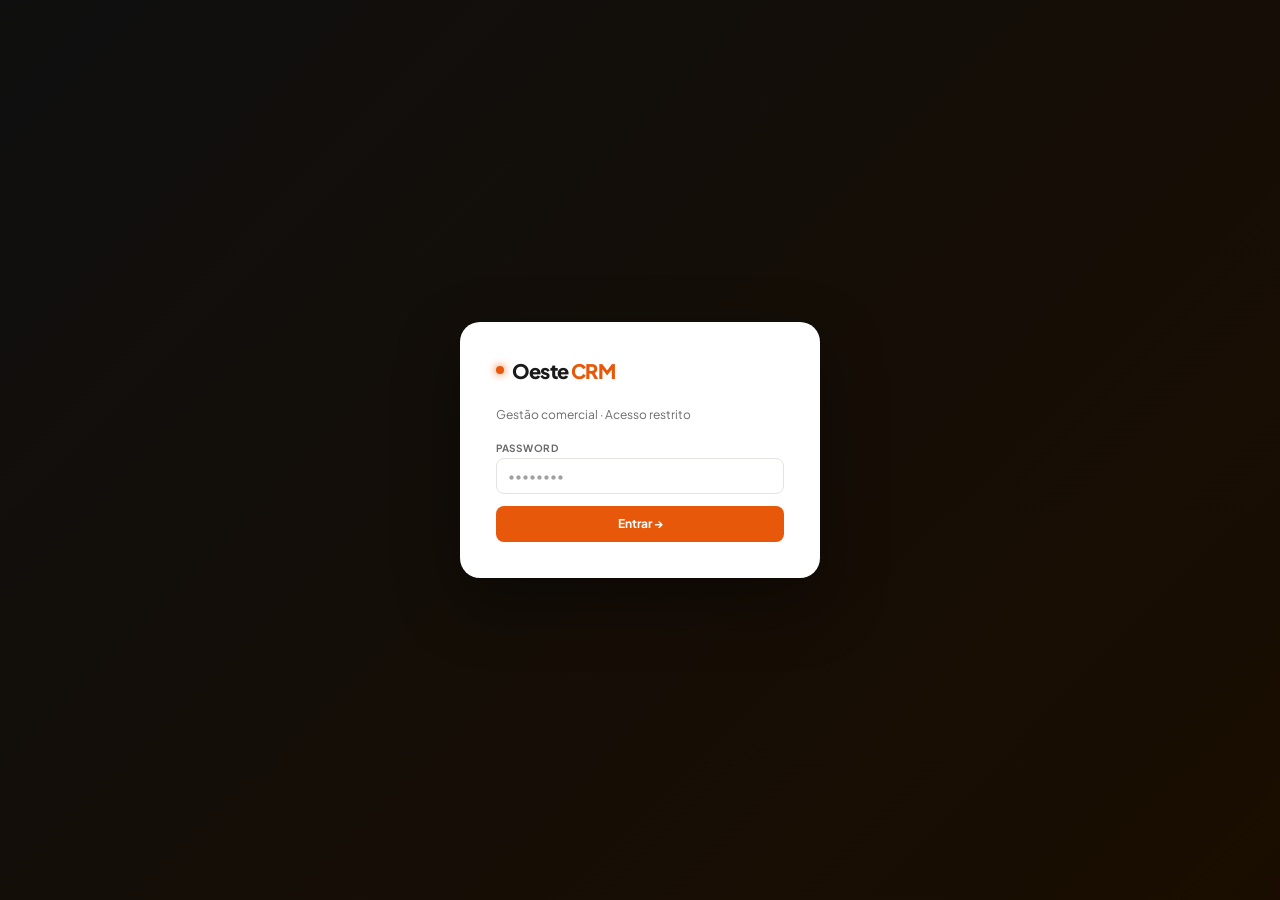
==== commit 3f5dfc08: "Update admin.html" ====
--- a/admin.html
+++ b/admin.html
@@ -3,542 +3,562 @@
 <head>
 <meta charset="utf-8"/>
 <meta name="viewport" content="width=device-width,initial-scale=1"/>
-<title>Oeste Admin</title>
+<title>Oeste CRM</title>
 <link href="https://fonts.googleapis.com/css2?family=Plus+Jakarta+Sans:wght@400;500;600;700;800&display=swap" rel="stylesheet"/>
 <style>
 *,*::before,*::after{box-sizing:border-box;margin:0;padding:0}
 :root{
   --or:#E8580A;--or-h:#C94708;--or-10:rgba(232,88,10,.08);--or-20:rgba(232,88,10,.16);
   --ink:#0F0F0F;--tx:#1A1A1A;--mu:#6B6B6B;--mu2:#A0A0A0;
-  --bg:#F2F1EE;--wh:#FFFFFF;--sf:#F8F7F4;--bd:#E4E3DF;--bd2:#D0CFCB;
+  --bg:#F2F1EE;--wh:#FFF;--sf:#F8F7F4;--bd:#E4E3DF;--bd2:#CECCC7;
   --gr:#16A34A;--gr-bg:#F0FDF4;--gr-bd:#BBF7D0;
   --rd:#DC2626;--rd-bg:#FEF2F2;--rd-bd:#FECACA;
   --yw:#D97706;--yw-bg:#FFFBEB;--yw-bd:#FDE68A;
   --bl:#1D4ED8;--bl-bg:#EFF6FF;--bl-bd:#BFDBFE;
   --pu:#7C3AED;--pu-bg:#F5F3FF;--pu-bd:#DDD6FE;
-  --nav-h:56px;--tabs-h:44px;
+  --nav-h:52px;--tabs-h:42px;
   --r:12px;--r2:8px;--r3:6px;
-  --sh:0 1px 2px rgba(0,0,0,.04),0 4px 12px rgba(0,0,0,.06);
-  --sh2:0 2px 4px rgba(0,0,0,.06),0 8px 24px rgba(0,0,0,.08);
+  --sh:0 1px 3px rgba(0,0,0,.05),0 4px 12px rgba(0,0,0,.06);
+  --sh2:0 2px 8px rgba(0,0,0,.08),0 12px 32px rgba(0,0,0,.1);
 }
 html,body{height:100%;font-family:'Plus Jakarta Sans',sans-serif;background:var(--bg);color:var(--tx);-webkit-font-smoothing:antialiased;font-size:13px}
 button,input,select,textarea{font-family:inherit;font-size:13px}
 a{text-decoration:none;color:inherit}
 
-/* ═══ NAV ═══ */
-.nav{
-  height:var(--nav-h);background:var(--ink);
-  display:flex;align-items:center;justify-content:space-between;
-  padding:0 24px;position:sticky;top:0;z-index:300;
-  border-bottom:1px solid rgba(255,255,255,.06);
-}
-.nav-left{display:flex;align-items:center;gap:14px}
-.nav-dot{width:8px;height:8px;border-radius:50%;background:var(--or);box-shadow:0 0 6px var(--or)}
-.nav-brand{font-size:13px;font-weight:700;color:#fff;letter-spacing:-.01em}
-.nav-brand span{color:var(--or)}
-.nav-right{display:flex;align-items:center;gap:8px}
-.nav-pill{font-size:11px;font-weight:600;color:rgba(255,255,255,.45);background:rgba(255,255,255,.06);border:1px solid rgba(255,255,255,.1);padding:4px 10px;border-radius:100px;transition:all .15s;cursor:pointer}
-.nav-pill:hover{color:#fff;background:rgba(255,255,255,.1)}
-.nav-logout{font-size:11px;font-weight:700;color:#fff;background:rgba(255,255,255,.08);border:1px solid rgba(255,255,255,.12);padding:5px 12px;border-radius:var(--r3);cursor:pointer;transition:all .15s}
-.nav-logout:hover{background:var(--rd);border-color:var(--rd)}
-
-/* ═══ TABS ═══ */
-.tabs{
-  height:var(--tabs-h);background:var(--wh);
-  border-bottom:1px solid var(--bd);
-  display:flex;align-items:stretch;padding:0 20px;
-  position:sticky;top:var(--nav-h);z-index:200;
-  gap:0;overflow-x:auto;
-}
+/* NAV */
+.nav{height:var(--nav-h);background:var(--ink);display:flex;align-items:center;justify-content:space-between;padding:0 20px;position:sticky;top:0;z-index:300}
+.nav-l{display:flex;align-items:center;gap:10px}
+.nav-pulse{width:7px;height:7px;border-radius:50%;background:var(--or);box-shadow:0 0 0 0 rgba(232,88,10,.4);animation:navpulse 2s infinite}
+@keyframes navpulse{0%{box-shadow:0 0 0 0 rgba(232,88,10,.4)}70%{box-shadow:0 0 0 6px transparent}100%{box-shadow:0 0 0 0 transparent}}
+.nav-brand{font-size:13px;font-weight:800;color:#fff;letter-spacing:-.02em}.nav-brand em{color:var(--or);font-style:normal}
+.nav-r{display:flex;align-items:center;gap:6px}
+.nav-btn{font-size:11px;font-weight:600;background:rgba(255,255,255,.08);border:1px solid rgba(255,255,255,.1);color:rgba(255,255,255,.7);padding:4px 10px;border-radius:var(--r3);cursor:pointer;transition:all .15s}
+.nav-btn:hover{color:#fff;background:rgba(255,255,255,.14)}
+.nav-logout{background:rgba(220,38,38,.15);border-color:rgba(220,38,38,.3);color:#fca5a5}.nav-logout:hover{background:var(--rd);color:#fff;border-color:var(--rd)}
+
+/* TABS */
+.tabs{height:var(--tabs-h);background:var(--wh);border-bottom:1px solid var(--bd);display:flex;align-items:stretch;padding:0 16px;position:sticky;top:var(--nav-h);z-index:200;overflow-x:auto;gap:0}
 .tabs::-webkit-scrollbar{display:none}
-.tab{
-  display:flex;align-items:center;gap:7px;
-  padding:0 16px;font-size:12px;font-weight:600;
-  color:var(--mu);cursor:pointer;white-space:nowrap;
-  border-bottom:2px solid transparent;
-  transition:all .15s;position:relative;
-}
+.tab{display:flex;align-items:center;gap:6px;padding:0 14px;font-size:12px;font-weight:600;color:var(--mu);cursor:pointer;white-space:nowrap;border-bottom:2px solid transparent;transition:all .15s}
 .tab:hover{color:var(--tx)}
 .tab.on{color:var(--or);border-bottom-color:var(--or)}
-.tab-ic{font-size:14px;line-height:1}
-.tab-count{
-  font-size:10px;font-weight:700;padding:1px 5px;
-  border-radius:100px;background:var(--or-10);color:var(--or);
-  line-height:1.4;min-width:16px;text-align:center;
-}
-.tab.on .tab-count{background:var(--or);color:#fff}
-
-/* ═══ MAIN WRAP ═══ */
-.wrap{max-width:1400px;margin:0 auto;padding:20px 24px}
+.tc{font-size:10px;font-weight:700;padding:1px 5px;border-radius:100px;background:var(--sf);color:var(--mu);line-height:1.4;min-width:16px;text-align:center}
+.tab.on .tc{background:var(--or);color:#fff}
+.tc-alert{background:var(--rd-bg)!important;color:var(--rd)!important}
+
+/* LAYOUT */
+.wrap{max-width:1440px;margin:0 auto;padding:20px}
 .panel{display:none}.panel.on{display:block}
 
-/* ═══ TOOLBAR ═══ */
-.toolbar{display:flex;align-items:center;gap:10px;margin-bottom:20px;flex-wrap:wrap}
-.toolbar-title{font-size:18px;font-weight:800;color:var(--ink);letter-spacing:-.03em;flex:1}
-.toolbar-sub{font-size:12px;color:var(--mu);font-weight:400;margin-left:6px}
-.search{
-  padding:8px 12px 8px 32px;border:1.5px solid var(--bd);
-  border-radius:var(--r2);font-size:12px;outline:none;
-  min-width:200px;transition:border-color .15s;background:var(--wh);
-  background-image:url("data:image/svg+xml,%3Csvg xmlns='http://www.w3.org/2000/svg' width='14' height='14' viewBox='0 0 24 24' fill='none' stroke='%23A0A0A0' stroke-width='2'%3E%3Ccircle cx='11' cy='11' r='8'/%3E%3Cpath d='m21 21-4.35-4.35'/%3E%3C/svg%3E");
-  background-repeat:no-repeat;background-position:10px center;
-}
-.search:focus{border-color:var(--or);background-color:var(--wh)}
-
-/* ═══ BUTTONS ═══ */
-.btn{display:inline-flex;align-items:center;gap:6px;padding:7px 14px;border-radius:var(--r2);font-size:12px;font-weight:700;cursor:pointer;border:none;transition:all .15s;white-space:nowrap;line-height:1.2}
-.btn-or{background:var(--or);color:#fff;box-shadow:0 1px 4px rgba(232,88,10,.3)}.btn-or:hover{background:var(--or-h);box-shadow:0 2px 8px rgba(232,88,10,.4)}
-.btn-wh{background:var(--wh);color:var(--tx);border:1.5px solid var(--bd)}.btn-wh:hover{border-color:var(--bd2);background:var(--sf)}
+/* BUTTONS */
+.btn{display:inline-flex;align-items:center;gap:5px;padding:7px 13px;border-radius:var(--r2);font-size:12px;font-weight:700;cursor:pointer;border:none;transition:all .15s;white-space:nowrap;line-height:1.2}
+.btn-or{background:var(--or);color:#fff}.btn-or:hover{background:var(--or-h)}
+.btn-wh{background:var(--wh);color:var(--tx);border:1.5px solid var(--bd)}.btn-wh:hover{border-color:var(--bd2)}
 .btn-gr{background:var(--gr-bg);color:var(--gr);border:1px solid var(--gr-bd)}.btn-gr:hover{background:var(--gr);color:#fff}
 .btn-rd{background:var(--rd-bg);color:var(--rd);border:1px solid var(--rd-bd)}.btn-rd:hover{background:var(--rd);color:#fff}
 .btn-bl{background:var(--bl-bg);color:var(--bl);border:1px solid var(--bl-bd)}.btn-bl:hover{background:var(--bl);color:#fff}
-.btn-pu{background:var(--pu-bg);color:var(--pu);border:1px solid var(--pu-bd)}.btn-pu:hover{background:var(--pu);color:#fff}
-.btn-sm{padding:5px 10px;font-size:11px}
-.btn:disabled{opacity:.45;cursor:not-allowed!important;transform:none!important}
-.icon-btn{width:28px;height:28px;padding:0;display:inline-flex;align-items:center;justify-content:center;border-radius:var(--r3)}
-
-/* ═══ STATS GRID ═══ */
-.stats{display:grid;grid-template-columns:repeat(4,1fr);gap:14px;margin-bottom:22px}
-.stat{
-  background:var(--wh);border-radius:var(--r);padding:18px 20px;
-  box-shadow:var(--sh);border:1px solid transparent;
-  transition:all .2s;position:relative;overflow:hidden;
-}
-.stat::before{content:'';position:absolute;top:0;right:0;width:60px;height:100%;background:linear-gradient(135deg,transparent 40%,rgba(232,88,10,.04));pointer-events:none}
-.stat:hover{box-shadow:var(--sh2);border-color:var(--bd)}
-.stat-ic{font-size:20px;margin-bottom:10px;display:block}
-.stat-n{font-size:26px;font-weight:800;color:var(--ink);line-height:1;letter-spacing:-.04em}
-.stat-l{font-size:11px;color:var(--mu);margin-top:4px;font-weight:500}
-.stat-delta{font-size:10px;font-weight:700;margin-top:6px;display:inline-flex;align-items:center;gap:3px;padding:2px 6px;border-radius:100px}
-.stat-delta.up{background:var(--gr-bg);color:var(--gr)}
-.stat-delta.dn{background:var(--rd-bg);color:var(--rd)}
-
-/* ═══ TABLE ═══ */
+.btn-yw{background:var(--yw-bg);color:var(--yw);border:1px solid var(--yw-bd)}.btn-yw:hover{background:var(--yw);color:#fff}
+.btn-sm{padding:5px 9px;font-size:11px}
+.btn:disabled{opacity:.4;cursor:not-allowed}
+
+/* SEARCH + TOOLBAR */
+.toolbar{display:flex;align-items:center;gap:8px;margin-bottom:18px;flex-wrap:wrap}
+.toolbar-title{font-size:17px;font-weight:800;color:var(--ink);letter-spacing:-.03em;flex:1;min-width:120px}
+.search{padding:7px 12px 7px 30px;border:1.5px solid var(--bd);border-radius:var(--r2);font-size:12px;outline:none;min-width:180px;background:var(--wh) url("data:image/svg+xml,%3Csvg xmlns='http://www.w3.org/2000/svg' width='13' height='13' viewBox='0 0 24 24' fill='none' stroke='%23A0A0A0' stroke-width='2.5'%3E%3Ccircle cx='11' cy='11' r='8'/%3E%3Cpath d='m21 21-4.35-4.35'/%3E%3C/svg%3E") no-repeat 9px center;transition:border-color .15s}
+.search:focus{border-color:var(--or);background-color:var(--wh)}
+.fsel-sm{padding:7px 10px;border:1.5px solid var(--bd);border-radius:var(--r2);font-size:12px;outline:none;background:var(--wh);cursor:pointer;transition:border-color .15s}
+.fsel-sm:focus{border-color:var(--or)}
+
+/* STATS */
+.stats{display:grid;grid-template-columns:repeat(4,1fr);gap:12px;margin-bottom:20px}
+.stat{background:var(--wh);border-radius:var(--r);padding:16px 18px;box-shadow:var(--sh);border:1px solid transparent;transition:all .2s;cursor:default}
+.stat:hover{border-color:var(--bd);box-shadow:var(--sh2)}
+.stat-ic{font-size:18px;margin-bottom:8px}
+.stat-n{font-size:24px;font-weight:800;color:var(--ink);line-height:1;letter-spacing:-.04em}
+.stat-l{font-size:11px;color:var(--mu);margin-top:3px;font-weight:500}
+.stat-sub{font-size:10px;color:var(--mu2);margin-top:5px}
+
+/* TABLES */
 .tbl-wrap{background:var(--wh);border-radius:var(--r);box-shadow:var(--sh);overflow:hidden;border:1px solid var(--bd)}
-.tbl-head{
-  display:grid;gap:12px;padding:10px 18px;
-  background:var(--sf);border-bottom:1px solid var(--bd);
-  font-size:10px;font-weight:700;text-transform:uppercase;
-  letter-spacing:.09em;color:var(--mu2);
-}
-.tbl-row{
-  display:grid;gap:12px;padding:12px 18px;
-  border-bottom:1px solid var(--bd);align-items:center;
-  transition:background .1s;
-}
+.tbl-head{display:grid;gap:10px;padding:9px 16px;background:var(--sf);border-bottom:1px solid var(--bd);font-size:10px;font-weight:700;text-transform:uppercase;letter-spacing:.09em;color:var(--mu2)}
+.tbl-row{display:grid;gap:10px;padding:11px 16px;border-bottom:1px solid var(--bd);align-items:center;transition:background .1s}
 .tbl-row:last-child{border-bottom:none}
 .tbl-row:hover{background:#FAFAF7}
-.tbl-name{font-size:13px;font-weight:700;color:var(--ink);line-height:1.2}
-.tbl-sub{font-size:11px;color:var(--mu);margin-top:2px;line-height:1.3}
+.tname{font-size:13px;font-weight:700;color:var(--or);cursor:pointer;text-decoration:underline dotted;text-underline-offset:3px}
+.tname:hover{color:var(--or-h)}
+.tsub{font-size:11px;color:var(--mu);margin-top:1px}
 .row-acts{display:flex;gap:4px;flex-wrap:wrap}
 
-/* COLUNAS */
-.col-produtos{grid-template-columns:52px 1fr 90px 100px 90px 130px}
-.col-clientes{grid-template-columns:1fr 80px 140px 90px 130px}
-.col-orc{grid-template-columns:90px 1fr 100px 70px 100px 130px}
-.col-vendas{grid-template-columns:90px 1fr 100px 90px 130px}
-.col-stock{grid-template-columns:1fr 70px 70px 1fr 110px}
-.col-inst{grid-template-columns:1fr 120px 140px 80px 110px 110px}
-
-/* ═══ BADGES ═══ */
-.badge{display:inline-flex;align-items:center;gap:4px;font-size:11px;font-weight:700;padding:2px 8px;border-radius:100px;white-space:nowrap}
+/* BADGES */
+.badge{display:inline-flex;align-items:center;gap:3px;font-size:10px;font-weight:700;padding:2px 7px;border-radius:100px;white-space:nowrap}
 .b-gr{background:var(--gr-bg);color:var(--gr);border:1px solid var(--gr-bd)}
 .b-rd{background:var(--rd-bg);color:var(--rd);border:1px solid var(--rd-bd)}
 .b-yw{background:var(--yw-bg);color:var(--yw);border:1px solid var(--yw-bd)}
 .b-bl{background:var(--bl-bg);color:var(--bl);border:1px solid var(--bl-bd)}
+.b-or{background:var(--or-10);color:var(--or);border:1px solid var(--or-20)}
 .b-pu{background:var(--pu-bg);color:var(--pu);border:1px solid var(--pu-bd)}
-.b-or{background:var(--or-10);color:var(--or);border:1px solid var(--or-20)}
 .b-mu{background:var(--sf);color:var(--mu);border:1px solid var(--bd)}
 
-/* ═══ MODAL ═══ */
+/* MODAL */
 .ov{position:fixed;inset:0;background:rgba(0,0,0,.5);backdrop-filter:blur(4px);z-index:500;display:none;align-items:flex-start;justify-content:center;padding:20px;overflow-y:auto}
 .ov.open{display:flex}
-.modal{background:var(--wh);border-radius:16px;width:100%;max-width:600px;margin:auto;overflow:hidden;box-shadow:0 24px 64px rgba(0,0,0,.18)}
-.modal-lg{max-width:940px}
-.modal-xl{max-width:1100px}
-.mhead{padding:18px 22px;border-bottom:1px solid var(--bd);display:flex;align-items:center;justify-content:space-between;background:var(--sf)}
-.mhead-t{font-size:15px;font-weight:800;color:var(--ink);letter-spacing:-.02em}
-.mbody{padding:22px;max-height:72vh;overflow-y:auto}
-.mfoot{padding:14px 22px;border-top:1px solid var(--bd);display:flex;gap:8px;justify-content:flex-end;background:var(--sf)}
-.btn-x{background:none;border:none;font-size:18px;cursor:pointer;color:var(--mu);line-height:1;padding:4px;border-radius:var(--r3);transition:all .15s}
+.modal{background:var(--wh);border-radius:16px;width:100%;max-width:560px;margin:auto;box-shadow:0 24px 64px rgba(0,0,0,.18)}
+.modal-lg{max-width:860px}
+.mh{padding:16px 20px;border-bottom:1px solid var(--bd);display:flex;align-items:center;justify-content:space-between;background:var(--sf);border-radius:16px 16px 0 0}
+.mh-t{font-size:14px;font-weight:800;color:var(--ink);letter-spacing:-.02em}
+.mb{padding:20px;max-height:72vh;overflow-y:auto}
+.mf{padding:12px 20px;border-top:1px solid var(--bd);display:flex;gap:8px;justify-content:flex-end;background:var(--sf);border-radius:0 0 16px 16px}
+.btn-x{background:none;border:none;font-size:18px;cursor:pointer;color:var(--mu);padding:3px;border-radius:var(--r3);transition:all .15s;line-height:1}
 .btn-x:hover{background:var(--bd);color:var(--tx)}
 
-/* ═══ FORM ═══ */
-.fg{display:grid;grid-template-columns:1fr 1fr;gap:14px}
+/* FORM */
+.fg{display:grid;grid-template-columns:1fr 1fr;gap:12px}
 .ff{grid-column:1/-1}
-.fgrp{display:flex;flex-direction:column;gap:5px}
+.fgrp{display:flex;flex-direction:column;gap:4px}
 .flbl{font-size:10px;font-weight:700;text-transform:uppercase;letter-spacing:.07em;color:var(--mu)}
-.flbl .req{color:var(--or)}
-.finp,.fsel,.ftxt{
-  padding:9px 12px;border:1.5px solid var(--bd);border-radius:var(--r2);
-  font-size:13px;outline:none;transition:border-color .15s;background:var(--wh);color:var(--tx);
-}
+.req{color:var(--or)}
+.finp,.fsel,.ftxt{padding:9px 11px;border:1.5px solid var(--bd);border-radius:var(--r2);font-size:13px;outline:none;transition:border-color .15s;background:var(--wh)}
 .finp:focus,.fsel:focus,.ftxt:focus{border-color:var(--or);background:#FFFCFA}
 .finp::placeholder{color:var(--mu2)}
-.ftxt{resize:vertical;min-height:72px;line-height:1.5}
-
-/* ═══ ORC BUILDER ═══ */
-.orc-meta{display:grid;grid-template-columns:1fr 1fr;gap:14px;margin-bottom:20px;padding-bottom:20px;border-bottom:1px solid var(--bd)}
-.orc-prod-add{display:flex;gap:8px;margin-bottom:12px;align-items:flex-end}
-.orc-h{display:grid;grid-template-columns:1fr 100px 70px 90px 90px 36px;gap:8px;padding:7px 12px;background:var(--sf);border-radius:var(--r2);margin-bottom:6px;font-size:10px;font-weight:700;text-transform:uppercase;letter-spacing:.07em;color:var(--mu2)}
-.orc-row{display:grid;grid-template-columns:1fr 100px 70px 90px 90px 36px;gap:8px;align-items:center;padding:7px 12px;border:1.5px solid var(--bd);border-radius:var(--r2);margin-bottom:5px;background:var(--wh);transition:border-color .15s}
-.orc-row:hover{border-color:var(--bd2)}
-.orc-row input{border:1px solid var(--bd);border-radius:5px;padding:5px 8px;font-size:12px;text-align:right;width:100%;outline:none;transition:border-color .15s;background:var(--wh)}
-.orc-row input:focus{border-color:var(--or)}
-.orc-total{background:var(--or-10);border:1.5px solid var(--or-20);border-radius:var(--r2);padding:14px 18px;display:flex;align-items:center;justify-content:space-between;margin-top:14px}
-.orc-total-label{font-size:12px;font-weight:600;color:var(--mu)}
-.orc-total-val{font-size:22px;font-weight:800;color:var(--or);letter-spacing:-.03em}
-.orc-total-iva{font-size:11px;color:var(--mu);margin-top:2px}
-
-/* ═══ STOCK ═══ */
-.sk-bar-bg{background:var(--bd);border-radius:100px;height:5px;flex:1;overflow:hidden}
-.sk-bar{height:100%;border-radius:100px;background:var(--gr);transition:width .4s ease}
-.sk-bar.low{background:var(--yw)}
-.sk-bar.zero{background:var(--rd)}
-.sk-qty{font-size:16px;font-weight:800;color:var(--ink);letter-spacing:-.02em}
-
-/* ═══ FICHA CLIENTE (slide-over) ═══ */
+.ftxt{resize:vertical;min-height:68px;line-height:1.5}
+
+/* PIPELINE BOARD */
+.board{display:grid;grid-template-columns:repeat(4,1fr);gap:12px;align-items:start}
+.board-col{background:var(--sf);border-radius:var(--r);border:1px solid var(--bd);overflow:hidden}
+.board-col-head{padding:10px 14px;border-bottom:1px solid var(--bd);display:flex;align-items:center;justify-content:space-between}
+.board-col-title{font-size:11px;font-weight:700;text-transform:uppercase;letter-spacing:.08em}
+.board-col-count{font-size:11px;font-weight:700;padding:1px 7px;border-radius:100px}
+.board-col-body{padding:8px;display:flex;flex-direction:column;gap:6px;min-height:120px}
+.board-card{background:var(--wh);border-radius:8px;padding:10px 12px;box-shadow:var(--sh);border:1px solid var(--bd);cursor:pointer;transition:all .15s}
+.board-card:hover{box-shadow:var(--sh2);border-color:var(--bd2);transform:translateY(-1px)}
+.bc-name{font-size:12px;font-weight:700;color:var(--tx);margin-bottom:4px}
+.bc-sub{font-size:10px;color:var(--mu)}
+.bc-foot{display:flex;align-items:center;justify-content:space-between;margin-top:6px}
+.bc-dias{font-size:10px;font-weight:700}
+
+/* FICHA SLIDE-OVER */
 .ficha-ov{position:fixed;inset:0;z-index:600;display:none}
 .ficha-ov.open{display:flex}
-.ficha-backdrop{position:absolute;inset:0;background:rgba(0,0,0,.4);backdrop-filter:blur(3px)}
-.ficha{
-  position:relative;z-index:1;background:var(--wh);width:480px;
-  margin-left:auto;height:100vh;overflow-y:auto;
-  box-shadow:-8px 0 32px rgba(0,0,0,.12);
-  animation:slideIn .25s ease;
-}
-@keyframes slideIn{from{transform:translateX(100%)}to{transform:translateX(0)}}
-.ficha-head{padding:20px 22px;border-bottom:1px solid var(--bd);display:flex;align-items:flex-start;justify-content:space-between;position:sticky;top:0;background:var(--wh);z-index:1}
-.ficha-nome{font-size:17px;font-weight:800;color:var(--ink);margin-bottom:3px;letter-spacing:-.03em}
-.ficha-tipo{font-size:11px;color:var(--mu)}
-.ficha-body{padding:20px 22px}
-.ficha-section{margin-bottom:24px}
-.ficha-section-t{font-size:10px;font-weight:700;text-transform:uppercase;letter-spacing:.09em;color:var(--mu2);margin-bottom:10px}
-.ficha-row{display:flex;align-items:baseline;gap:8px;padding:6px 0;border-bottom:1px solid var(--sf)}
-.ficha-row:last-child{border-bottom:none}
-.ficha-key{font-size:11px;color:var(--mu);min-width:90px;flex-shrink:0}
-.ficha-val{font-size:12px;font-weight:600;color:var(--tx)}
-.hist-item{display:flex;gap:10px;padding:10px 0;border-bottom:1px solid var(--sf)}
+.ficha-bg{position:absolute;inset:0;background:rgba(0,0,0,.4);backdrop-filter:blur(3px)}
+.ficha{position:relative;z-index:1;background:var(--wh);width:460px;margin-left:auto;height:100vh;overflow-y:auto;box-shadow:-8px 0 32px rgba(0,0,0,.12);animation:sideIn .25s ease}
+@keyframes sideIn{from{transform:translateX(100%)}to{transform:translateX(0)}}
+.fh{padding:18px 20px;border-bottom:1px solid var(--bd);position:sticky;top:0;background:var(--wh);z-index:1;display:flex;align-items:flex-start;justify-content:space-between}
+.fh-nome{font-size:16px;font-weight:800;color:var(--ink);margin-bottom:2px;letter-spacing:-.03em}
+.fh-acts{display:flex;align-items:center;gap:6px;margin-top:6px;flex-wrap:wrap}
+.fb{padding:18px 20px}
+.fs-t{font-size:10px;font-weight:700;text-transform:uppercase;letter-spacing:.09em;color:var(--mu2);margin-bottom:8px}
+.fs{margin-bottom:22px}
+.fr{display:flex;align-items:baseline;gap:8px;padding:5px 0;border-bottom:1px solid var(--sf)}
+.fr:last-child{border-bottom:none}
+.fk{font-size:11px;color:var(--mu);min-width:80px;flex-shrink:0}
+.fv{font-size:12px;font-weight:600;color:var(--tx)}
+.hist-item{display:flex;gap:10px;padding:9px 0;border-bottom:1px solid var(--sf)}
 .hist-item:last-child{border-bottom:none}
-.hist-dot{width:8px;height:8px;border-radius:50%;margin-top:4px;flex-shrink:0}
-.hist-body{flex:1}
-.hist-t{font-size:12px;font-weight:600;color:var(--tx)}
-.hist-d{font-size:11px;color:var(--mu);margin-top:1px}
-.hist-date{font-size:10px;color:var(--mu2);margin-top:2px}
-
-/* ═══ LOADING / EMPTY ═══ */
-.loading{text-align:center;padding:48px 20px;color:var(--mu)}
-.spin{width:22px;height:22px;border:2.5px solid var(--bd);border-top-color:var(--or);border-radius:50%;animation:spin .6s linear infinite;margin:0 auto 10px}
+.hdot{width:7px;height:7px;border-radius:50%;margin-top:4px;flex-shrink:0}
+.ht{font-size:12px;font-weight:600;color:var(--tx)}
+.hd{font-size:11px;color:var(--mu);margin-top:1px}
+.hdate{font-size:10px;color:var(--mu2);margin-top:2px}
+
+/* DASHBOARD */
+.dash-grid{display:grid;grid-template-columns:1fr 1fr;gap:16px;margin-bottom:20px}
+.dash-card{background:var(--wh);border-radius:var(--r);padding:18px;box-shadow:var(--sh);border:1px solid var(--bd)}
+.dash-card-t{font-size:11px;font-weight:700;text-transform:uppercase;letter-spacing:.09em;color:var(--mu2);margin-bottom:14px;display:flex;align-items:center;justify-content:space-between}
+.alert-item{display:flex;align-items:center;gap:10px;padding:8px 0;border-bottom:1px solid var(--sf)}
+.alert-item:last-child{border-bottom:none}
+.alert-dot{width:8px;height:8px;border-radius:50%;flex-shrink:0}
+.alert-nome{font-size:12px;font-weight:700;color:var(--tx);cursor:pointer}.alert-nome:hover{color:var(--or)}
+.alert-sub{font-size:11px;color:var(--mu)}
+.alert-dias{font-size:11px;font-weight:700;padding:2px 6px;border-radius:100px;flex-shrink:0}
+.progress-bar{height:6px;background:var(--bd);border-radius:100px;overflow:hidden;margin-top:4px}
+.progress-fill{height:100%;border-radius:100px;transition:width .4s ease}
+
+/* PIPELINE MINIBAR */
+.pipe-mini{display:flex;gap:4px;height:6px;border-radius:100px;overflow:hidden;margin-top:6px}
+.pipe-seg{flex:1;border-radius:100px}
+
+/* LOADING */
+.loading{text-align:center;padding:40px 20px;color:var(--mu)}
+.spin{width:20px;height:20px;border:2.5px solid var(--bd);border-top-color:var(--or);border-radius:50%;animation:spin .6s linear infinite;margin:0 auto 8px}
 @keyframes spin{to{transform:rotate(360deg)}}
-.empty{text-align:center;padding:48px 20px}
-.empty-ic{font-size:40px;opacity:.3;margin-bottom:10px}
-.empty-t{font-size:14px;font-weight:700;color:var(--mu);margin-bottom:4px}
-.empty-d{font-size:12px;color:var(--mu2)}
-
-/* ═══ TOAST ═══ */
-.toast{position:fixed;bottom:24px;left:50%;transform:translateX(-50%) translateY(80px);z-index:1000;display:flex;align-items:center;gap:8px;padding:10px 18px;border-radius:10px;font-size:12px;font-weight:700;box-shadow:var(--sh2);pointer-events:none;transition:transform .25s cubic-bezier(.34,1.56,.64,1)}
+.empty-state{text-align:center;padding:40px 20px}
+.empty-ic{font-size:36px;opacity:.25;margin-bottom:8px}
+.empty-t{font-size:13px;font-weight:700;color:var(--mu)}
+
+/* TOAST */
+.toast{position:fixed;bottom:20px;left:50%;transform:translateX(-50%) translateY(80px);z-index:1000;padding:9px 16px;border-radius:9px;font-size:12px;font-weight:700;box-shadow:var(--sh2);pointer-events:none;transition:transform .25s cubic-bezier(.34,1.56,.64,1);white-space:nowrap}
 .toast.show{transform:translateX(-50%) translateY(0)}
 .toast.ok{background:var(--gr);color:#fff}
 .toast.err{background:var(--rd);color:#fff}
 .toast.inf{background:var(--ink);color:#fff}
 
-/* ═══ LOGIN ═══ */
-#login-screen{min-height:100vh;display:flex;align-items:center;justify-content:center;background:linear-gradient(135deg,#0F0F0F 0%,#1a0d00 100%)}
-.login-card{background:var(--wh);border-radius:20px;padding:40px;width:100%;max-width:380px;box-shadow:0 24px 64px rgba(0,0,0,.4)}
-.login-brand{display:flex;align-items:center;gap:10px;margin-bottom:28px}
-.login-dot{width:10px;height:10px;border-radius:50%;background:var(--or);box-shadow:0 0 8px var(--or)}
-.login-title{font-size:22px;font-weight:800;color:var(--ink);letter-spacing:-.04em}
-.login-title span{color:var(--or)}
-.login-sub{font-size:12px;color:var(--mu);margin-bottom:24px;line-height:1.5}
-.login-err{font-size:11px;color:var(--rd);margin-top:8px;font-weight:700;display:none;padding:8px 12px;background:var(--rd-bg);border-radius:var(--r3)}
-
-/* ═══ PRINT ═══ */
-@media print{
-  #login-screen,nav,.tabs,.toolbar,.mfoot,.row-acts,.btn,.toast,.ficha-ov{display:none!important}
-  .wrap{padding:0}
-  body{background:#fff}
-}
-
-/* ═══ RESPONSIVE ═══ */
+/* LOGIN */
+#login-screen{min-height:100vh;display:flex;align-items:center;justify-content:center;background:linear-gradient(135deg,#0F0F0F,#1a0d00)}
+.login-card{background:var(--wh);border-radius:20px;padding:36px;width:100%;max-width:360px;box-shadow:0 24px 64px rgba(0,0,0,.4)}
+.login-brand{display:flex;align-items:center;gap:8px;margin-bottom:24px}
+.login-err{font-size:11px;color:var(--rd);margin-top:8px;font-weight:600;padding:7px 10px;background:var(--rd-bg);border-radius:var(--r3);display:none}
+
+/* RESPONSIVE */
 @media(max-width:900px){
   .stats{grid-template-columns:1fr 1fr}
-  .wrap{padding:14px 16px}
-  .col-clientes{grid-template-columns:1fr 80px 110px}
-  .col-clientes .tbl-head>:nth-child(3),.col-clientes .tbl-row>:nth-child(3){display:none}
-  .col-orc{grid-template-columns:80px 1fr 90px 110px}
-  .col-orc .tbl-head>:nth-child(4),.col-orc .tbl-row>:nth-child(4){display:none}
-  .col-stock{grid-template-columns:1fr 60px 80px 90px}
-  .col-stock .tbl-head>:nth-child(3),.col-stock .tbl-row>:nth-child(3){display:none}
+  .board{grid-template-columns:1fr 1fr}
+  .dash-grid{grid-template-columns:1fr}
   .ficha{width:100vw}
-  .modal-lg{max-width:100%}
-  .fg{grid-template-columns:1fr}
-  .orc-h,.orc-row{grid-template-columns:1fr 80px 60px 80px 36px}
-  .orc-h>:nth-child(4),.orc-row>:nth-child(4){display:none}
-}
+  .wrap{padding:14px}
+}
+@media(max-width:600px){
+  .board{grid-template-columns:1fr}
+  .stats{grid-template-columns:1fr 1fr}
+}
+
+/* PRINT */
+@media print{#login-screen,nav,.tabs,.toolbar,.mf,.row-acts,.btn,.toast,.ficha-ov{display:none!important}body{background:#fff}}
+
+/* ORC BUILDER */
+.orc-meta{display:grid;grid-template-columns:1fr 1fr;gap:12px;margin-bottom:18px;padding-bottom:18px;border-bottom:1px solid var(--bd)}
+.orc-h{display:grid;grid-template-columns:1fr 100px 70px 90px 90px 32px;gap:8px;padding:7px 12px;background:var(--sf);border-radius:var(--r2);margin-bottom:6px;font-size:10px;font-weight:700;text-transform:uppercase;letter-spacing:.07em;color:var(--mu2)}
+.orc-row{display:grid;grid-template-columns:1fr 100px 70px 90px 90px 32px;gap:8px;align-items:center;padding:6px 12px;border:1.5px solid var(--bd);border-radius:var(--r2);margin-bottom:4px;background:var(--wh)}
+.orc-row input{border:1px solid var(--bd);border-radius:5px;padding:5px 7px;font-size:12px;text-align:right;width:100%;outline:none;transition:border-color .15s}
+.orc-row input:focus{border-color:var(--or)}
+.orc-total{background:var(--or-10);border:1.5px solid var(--or-20);border-radius:var(--r2);padding:12px 16px;display:flex;align-items:center;justify-content:space-between;margin-top:12px}
+.orc-tv{font-size:20px;font-weight:800;color:var(--or);letter-spacing:-.03em}
+
+/* STOCK */
+.sk-bg{background:var(--bd);border-radius:100px;height:5px;flex:1;overflow:hidden}
+.sk-fill{height:100%;border-radius:100px;background:var(--gr);transition:width .4s}
+.sk-fill.low{background:var(--yw)}.sk-fill.zero{background:var(--rd)}
 </style>
 </head>
 <body>
 
-<!-- ═══════════ LOGIN ═══════════ -->
+<!-- LOGIN -->
 <div id="login-screen">
   <div class="login-card">
     <div class="login-brand">
-      <div class="login-dot"></div>
-      <div class="login-title">Oeste <span>Admin</span></div>
-    </div>
-    <div class="login-sub">Painel de gestão comercial — acesso restrito</div>
+      <div style="width:8px;height:8px;border-radius:50%;background:var(--or);box-shadow:0 0 8px var(--or)"></div>
+      <div style="font-size:20px;font-weight:800;letter-spacing:-.04em">Oeste <span style="color:var(--or)">CRM</span></div>
+    </div>
+    <div style="font-size:12px;color:var(--mu);margin-bottom:20px">Gestão comercial · Acesso restrito</div>
     <div class="fgrp" style="margin-bottom:12px">
       <label class="flbl">Password</label>
       <input class="finp" type="password" id="pw" placeholder="••••••••" onkeydown="if(event.key==='Enter')login()"/>
     </div>
-    <button class="btn btn-or" style="width:100%;justify-content:center;padding:11px;font-size:13px" onclick="login()">
-      Entrar →
-    </button>
+    <button class="btn btn-or" style="width:100%;justify-content:center;padding:11px" onclick="login()">Entrar →</button>
     <div class="login-err" id="login-err"></div>
   </div>
 </div>
 
-<!-- ═══════════ ADMIN ═══════════ -->
+<!-- ADMIN -->
 <div id="admin" style="display:none">
 
 <nav class="nav">
-  <div class="nav-left">
-    <div class="nav-dot"></div>
-    <div class="nav-brand">Oeste <span>Admin</span></div>
-  </div>
-  <div class="nav-right">
-    <a class="nav-pill" href="index.html" target="_blank">↗ Site</a>
-    <button class="nav-logout" onclick="logout()">Sair</button>
+  <div class="nav-l">
+    <div class="nav-pulse"></div>
+    <div class="nav-brand">Oeste <em>CRM</em></div>
+  </div>
+  <div class="nav-r">
+    <a class="nav-btn" href="index.html" target="_blank">↗ Site</a>
+    <button class="nav-btn nav-logout" onclick="logout()">Sair</button>
   </div>
 </nav>
 
-<div class="tabs" id="main-tabs">
-  <div class="tab on" onclick="tab('produtos',this)"><span class="tab-ic">🛒</span> Produtos <span class="tab-count" id="tc-prod">0</span></div>
-  <div class="tab" onclick="tab('clientes',this)"><span class="tab-ic">👤</span> Clientes <span class="tab-count" id="tc-cli">0</span></div>
-  <div class="tab" onclick="tab('orcamentos',this)"><span class="tab-ic">📄</span> Orçamentos <span class="tab-count" id="tc-orc">0</span></div>
-  <div class="tab" onclick="tab('vendas',this)"><span class="tab-ic">💼</span> Vendas <span class="tab-count" id="tc-ven">0</span></div>
-  <div class="tab" onclick="tab('stock',this)"><span class="tab-ic">📦</span> Stock <span class="tab-count" id="tc-stk" style="background:var(--rd-bg);color:var(--rd)">0</span></div>
-  <div class="tab" onclick="tab('instaladores',this)"><span class="tab-ic">🔧</span> Instaladores <span class="tab-count" id="tc-inst" style="background:var(--rd-bg);color:var(--rd)">0</span></div>
+<div class="tabs">
+  <div class="tab on" onclick="tab('dash',this)">📊 Dashboard</div>
+  <div class="tab" onclick="tab('pipeline',this)">🎯 Pipeline <span class="tc" id="tc-pipe">0</span></div>
+  <div class="tab" onclick="tab('clientes',this)">👤 Clientes <span class="tc" id="tc-cli">0</span></div>
+  <div class="tab" onclick="tab('orcamentos',this)">📄 Orçamentos <span class="tc" id="tc-orc">0</span></div>
+  <div class="tab" onclick="tab('vendas',this)">💼 Vendas <span class="tc" id="tc-ven">0</span></div>
+  <div class="tab" onclick="tab('produtos',this)">🛒 Produtos <span class="tc" id="tc-prod">0</span></div>
+  <div class="tab" onclick="tab('stock',this)">📦 Stock <span class="tc tc-alert" id="tc-stk">0</span></div>
+  <div class="tab" onclick="tab('followups',this)">⏰ Follow-ups <span class="tc tc-alert" id="tc-fu">0</span></div>
 </div>
 
 <div class="wrap">
 
-<!-- ══ PRODUTOS ══ -->
-<div class="panel on" id="p-produtos">
+<!-- ══════════ DASHBOARD ══════════ -->
+<div class="panel on" id="p-dash">
   <div class="toolbar">
-    <div class="toolbar-title">Produtos</div>
-    <input class="search" placeholder="Pesquisar..." oninput="filtrarProdutos(this.value)"/>
-    <button class="btn btn-wh btn-sm" onclick="carregarProdutos()">↻</button>
-    <button class="btn btn-or btn-sm" onclick="abrirProduto()">+ Novo produto</button>
-  </div>
-  <div class="stats" id="stats-prod">
-    <div class="stat"><span class="stat-ic">🛒</span><div class="stat-n" id="sp-total">—</div><div class="stat-l">Total produtos</div></div>
-    <div class="stat"><span class="stat-ic">✅</span><div class="stat-n" id="sp-ativos">—</div><div class="stat-l">Activos no site</div></div>
-    <div class="stat"><span class="stat-ic">🖼️</span><div class="stat-n" id="sp-simgs">—</div><div class="stat-l">Sem imagem</div></div>
-    <div class="stat"><span class="stat-ic">🏷️</span><div class="stat-n" id="sp-marcas">—</div><div class="stat-l">Marcas</div></div>
-  </div>
-  <div class="tbl-wrap">
-    <div class="tbl-head col-produtos"><div>Foto</div><div>Produto</div><div>s/IVA</div><div>c/IVA</div><div>Estado</div><div>Ações</div></div>
-    <div id="tbody-prod"><div class="loading"><div class="spin"></div>A carregar...</div></div>
-  </div>
-</div>
-
-<!-- ══ CLIENTES ══ -->
+    <div class="toolbar-title">Dashboard</div>
+    <button class="btn btn-wh btn-sm" onclick="carregarDash()">↻ Actualizar</button>
+  </div>
+  <div class="stats" id="dash-stats">
+    <div class="stat"><div class="stat-ic">👤</div><div class="stat-n" id="ds-clis">—</div><div class="stat-l">Clientes activos</div></div>
+    <div class="stat"><div class="stat-ic">🎯</div><div class="stat-n" id="ds-pipe">—</div><div class="stat-l">Em negociação</div></div>
+    <div class="stat"><div class="stat-ic">💰</div><div class="stat-n" id="ds-val">—</div><div class="stat-l">Facturação total</div></div>
+    <div class="stat"><div class="stat-ic">⏰</div><div class="stat-n" id="ds-fu" style="color:var(--rd)">—</div><div class="stat-l">Follow-ups hoje</div></div>
+  </div>
+  <div class="dash-grid">
+    <div class="dash-card">
+      <div class="dash-card-t">🔴 Sem contacto há mais tempo <span id="dash-semcontacto-total"></span></div>
+      <div id="dash-semcontacto"><div class="loading"><div class="spin"></div></div></div>
+    </div>
+    <div class="dash-card">
+      <div class="dash-card-t">⏰ Follow-ups pendentes <button class="btn btn-or btn-sm" onclick="tab('followups',document.querySelectorAll('.tab')[7])">Ver todos</button></div>
+      <div id="dash-followups"><div class="loading"><div class="spin"></div></div></div>
+    </div>
+    <div class="dash-card">
+      <div class="dash-card-t">🎯 Pipeline por etapa</div>
+      <div id="dash-pipeline"></div>
+    </div>
+    <div class="dash-card">
+      <div class="dash-card-t">👤 Clientes por perfil</div>
+      <div id="dash-perfis"></div>
+    </div>
+  </div>
+  <div style="background:var(--wh);border-radius:var(--r);padding:18px;box-shadow:var(--sh);border:1px solid var(--bd)">
+    <div class="dash-card-t" style="margin-bottom:14px">📍 Clientes por cidade</div>
+    <div id="dash-cidades" style="display:flex;flex-wrap:wrap;gap:8px"></div>
+  </div>
+</div>
+
+<!-- ══════════ PIPELINE ══════════ -->
+<div class="panel" id="p-pipeline">
+  <div class="toolbar">
+    <div class="toolbar-title">Pipeline comercial</div>
+    <button class="btn btn-wh btn-sm" onclick="carregarPipeline()">↻</button>
+    <button class="btn btn-or btn-sm" onclick="abrirCliente()">+ Novo lead</button>
+  </div>
+  <div class="board" id="board"></div>
+</div>
+
+<!-- ══════════ CLIENTES ══════════ -->
 <div class="panel" id="p-clientes">
   <div class="toolbar">
     <div class="toolbar-title">Clientes</div>
-    <input class="search" placeholder="Nome, NIF, email..." oninput="filtrarClientes(this.value)"/>
-    <select class="fsel" style="width:130px;padding:7px 10px" onchange="filtrarClientesTipo(this.value)">
-      <option value="">Todos os tipos</option>
-      <option value="empresa">Empresa</option>
-      <option value="particular">Particular</option>
-      <option value="instalador">Instalador</option>
+    <input class="search" placeholder="Nome, NIF, cidade..." oninput="filtrarClis(this.value)" id="search-clis"/>
+    <select class="fsel-sm" onchange="filtrarCliPerfil(this.value)" id="sel-perfil">
+      <option value="">Todos os perfis</option>
+      <option value="cliente_final">🏠 Cliente final</option>
+      <option value="instalador">🔧 Instalador</option>
+      <option value="serralheiro">⚙️ Serralheiro</option>
+      <option value="lojista">🏪 Lojista parceiro</option>
+      <option value="cliente_empresa">🏢 Empresa</option>
     </select>
-    <button class="btn btn-wh btn-sm" onclick="carregarClientes()">↻</button>
-    <button class="btn btn-or btn-sm" onclick="abrirCliente()">+ Novo cliente</button>
-  </div>
+    <select class="fsel-sm" onchange="filtrarCliPipeline(this.value)" id="sel-pipe">
+      <option value="">Todos os estados</option>
+      <option value="novo">🔵 Novo lead</option>
+      <option value="negociacao">🟡 Em negociação</option>
+      <option value="ganho">🟢 Ganho</option>
+      <option value="perdido">🔴 Perdido</option>
+    </select>
+    <select class="fsel-sm" onchange="filtrarCliCidade(this.value)" id="sel-cidade">
+      <option value="">Todas as cidades</option>
+    </select>
+    <button class="btn btn-wh btn-sm" onclick="carregarClis()">↻</button>
+    <button class="btn btn-or btn-sm" onclick="abrirCliente()">+ Novo</button>
+  </div>
+  <div id="clis-info" style="font-size:11px;color:var(--mu);margin-bottom:10px"></div>
   <div class="tbl-wrap">
-    <div class="tbl-head col-clientes"><div>Cliente</div><div>Tipo</div><div>Contacto</div><div>NIF</div><div>Ações</div></div>
-    <div id="tbody-cli"><div class="loading"><div class="spin"></div>A carregar...</div></div>
-  </div>
-</div>
-
-<!-- ══ ORÇAMENTOS ══ -->
+    <div class="tbl-head" style="grid-template-columns:1fr 90px 100px 80px 90px 130px">
+      <div>Cliente</div><div>Perfil</div><div>Contacto</div><div>Cidade</div><div>Pipeline</div><div>Ações</div>
+    </div>
+    <div id="tbody-clis"><div class="loading"><div class="spin"></div></div></div>
+  </div>
+</div>
+
+<!-- ══════════ ORÇAMENTOS ══════════ -->
 <div class="panel" id="p-orcamentos">
   <div class="toolbar">
     <div class="toolbar-title">Orçamentos</div>
-    <input class="search" placeholder="Nº, cliente..." oninput="filtrarOrcamentos(this.value)"/>
-    <select class="fsel" style="width:140px;padding:7px 10px" onchange="filtrarOrcamentosEstado(this.value)">
-      <option value="">Todos os estados</option>
-      <option value="pendente">Pendente</option>
-      <option value="aceite">Aceite</option>
-      <option value="rejeitado">Rejeitado</option>
+    <input class="search" placeholder="Nº, cliente..." oninput="filtrarOrcs(this.value)"/>
+    <select class="fsel-sm" onchange="filtrarOrcEstado(this.value)">
+      <option value="">Todos</option>
+      <option value="pendente">⏳ Pendente</option>
+      <option value="aceite">✅ Aceite</option>
+      <option value="rejeitado">❌ Rejeitado</option>
     </select>
-    <button class="btn btn-wh btn-sm" onclick="carregarOrcamentos()">↻</button>
-    <button class="btn btn-or btn-sm" onclick="abrirOrcamento()">+ Novo orçamento</button>
+    <button class="btn btn-wh btn-sm" onclick="carregarOrcs()">↻</button>
+    <button class="btn btn-or btn-sm" onclick="abrirOrc()">+ Novo</button>
   </div>
   <div class="tbl-wrap">
-    <div class="tbl-head col-orc"><div>Nº</div><div>Cliente</div><div>Estado</div><div>Desc.</div><div>Total</div><div>Ações</div></div>
-    <div id="tbody-orc"><div class="loading"><div class="spin"></div>A carregar...</div></div>
-  </div>
-</div>
-
-<!-- ══ VENDAS ══ -->
+    <div class="tbl-head" style="grid-template-columns:90px 1fr 100px 70px 100px 130px">
+      <div>Nº</div><div>Cliente</div><div>Estado</div><div>Desc.</div><div>Total</div><div>Ações</div>
+    </div>
+    <div id="tbody-orcs"><div class="loading"><div class="spin"></div></div></div>
+  </div>
+</div>
+
+<!-- ══════════ VENDAS ══════════ -->
 <div class="panel" id="p-vendas">
   <div class="toolbar">
     <div class="toolbar-title">Vendas</div>
-    <input class="search" placeholder="Nº, cliente..." oninput="filtrarVendas(this.value)"/>
-    <button class="btn btn-wh btn-sm" onclick="carregarVendas()">↻</button>
-    <button class="btn btn-or btn-sm" onclick="abrirVenda()">+ Nova venda</button>
+    <input class="search" placeholder="Nº, cliente..." oninput="filtrarVens(this.value)"/>
+    <button class="btn btn-wh btn-sm" onclick="carregarVens()">↻</button>
+    <button class="btn btn-or btn-sm" onclick="abrirVen()">+ Nova</button>
   </div>
   <div class="stats">
-    <div class="stat"><span class="stat-ic">💼</span><div class="stat-n" id="sv-total">—</div><div class="stat-l">Vendas totais</div></div>
-    <div class="stat"><span class="stat-ic">💰</span><div class="stat-n" id="sv-val">—</div><div class="stat-l">Facturação (s/IVA)</div></div>
-    <div class="stat"><span class="stat-ic">📦</span><div class="stat-n" id="sv-entregues">—</div><div class="stat-l">Entregues</div></div>
-    <div class="stat"><span class="stat-ic">⏳</span><div class="stat-n" id="sv-pend">—</div><div class="stat-l">Por entregar</div></div>
+    <div class="stat"><div class="stat-ic">💼</div><div class="stat-n" id="vs-total">—</div><div class="stat-l">Vendas</div></div>
+    <div class="stat"><div class="stat-ic">💰</div><div class="stat-n" id="vs-val">—</div><div class="stat-l">Facturação s/IVA</div></div>
+    <div class="stat"><div class="stat-ic">📦</div><div class="stat-n" id="vs-ent">—</div><div class="stat-l">Entregues</div></div>
+    <div class="stat"><div class="stat-ic">⏳</div><div class="stat-n" id="vs-pend">—</div><div class="stat-l">Por entregar</div></div>
   </div>
   <div class="tbl-wrap">
-    <div class="tbl-head col-vendas"><div>Nº</div><div>Cliente</div><div>Estado</div><div>Total</div><div>Ações</div></div>
-    <div id="tbody-ven"><div class="loading"><div class="spin"></div>A carregar...</div></div>
-  </div>
-</div>
-
-<!-- ══ STOCK ══ -->
+    <div class="tbl-head" style="grid-template-columns:90px 1fr 100px 90px 130px">
+      <div>Nº</div><div>Cliente</div><div>Estado</div><div>Total</div><div>Ações</div>
+    </div>
+    <div id="tbody-vens"><div class="loading"><div class="spin"></div></div></div>
+  </div>
+</div>
+
+<!-- ══════════ PRODUTOS ══════════ -->
+<div class="panel" id="p-produtos">
+  <div class="toolbar">
+    <div class="toolbar-title">Produtos</div>
+    <input class="search" placeholder="Pesquisar..." oninput="filtrarProds(this.value)"/>
+    <button class="btn btn-wh btn-sm" onclick="carregarProds()">↻</button>
+    <button class="btn btn-or btn-sm" onclick="abrirProd()">+ Novo</button>
+  </div>
+  <div class="stats">
+    <div class="stat"><div class="stat-ic">🛒</div><div class="stat-n" id="ps-total">—</div><div class="stat-l">Total</div></div>
+    <div class="stat"><div class="stat-ic">✅</div><div class="stat-n" id="ps-atv">—</div><div class="stat-l">Activos</div></div>
+    <div class="stat"><div class="stat-ic">🖼️</div><div class="stat-n" id="ps-simgs">—</div><div class="stat-l">Sem imagem</div></div>
+    <div class="stat"><div class="stat-ic">🏷️</div><div class="stat-n" id="ps-marcas">—</div><div class="stat-l">Marcas</div></div>
+  </div>
+  <div class="tbl-wrap">
+    <div class="tbl-head" style="grid-template-columns:52px 1fr 90px 100px 90px 130px">
+      <div>Foto</div><div>Produto</div><div>s/IVA</div><div>c/IVA</div><div>Estado</div><div>Ações</div>
+    </div>
+    <div id="tbody-prods"><div class="loading"><div class="spin"></div></div></div>
+  </div>
+</div>
+
+<!-- ══════════ STOCK ══════════ -->
 <div class="panel" id="p-stock">
   <div class="toolbar">
     <div class="toolbar-title">Stock</div>
-    <button class="btn btn-wh btn-sm" onclick="carregarStock()">↻ Actualizar</button>
+    <button class="btn btn-wh btn-sm" onclick="carregarStock()">↻</button>
   </div>
   <div class="stats">
-    <div class="stat"><span class="stat-ic">📦</span><div class="stat-n" id="sk-total">—</div><div class="stat-l">Com stock</div></div>
-    <div class="stat"><span class="stat-ic">⚠️</span><div class="stat-n" id="sk-baixo" style="color:var(--yw)">—</div><div class="stat-l">Stock baixo</div></div>
-    <div class="stat"><span class="stat-ic">🔴</span><div class="stat-n" id="sk-zero" style="color:var(--rd)">—</div><div class="stat-l">Sem stock</div></div>
-    <div class="stat"><span class="stat-ic">🔢</span><div class="stat-n" id="sk-units">—</div><div class="stat-l">Unidades totais</div></div>
+    <div class="stat"><div class="stat-ic">📦</div><div class="stat-n" id="ss-com">—</div><div class="stat-l">Com stock</div></div>
+    <div class="stat"><div class="stat-ic">⚠️</div><div class="stat-n" id="ss-bx" style="color:var(--yw)">—</div><div class="stat-l">Stock baixo</div></div>
+    <div class="stat"><div class="stat-ic">🔴</div><div class="stat-n" id="ss-zero" style="color:var(--rd)">—</div><div class="stat-l">Sem stock</div></div>
+    <div class="stat"><div class="stat-ic">🔢</div><div class="stat-n" id="ss-units">—</div><div class="stat-l">Unidades</div></div>
   </div>
   <div class="tbl-wrap">
-    <div class="tbl-head col-stock"><div>Produto</div><div>Qty</div><div>Alerta</div><div>Nível</div><div>Ações</div></div>
-    <div id="tbody-stk"><div class="loading"><div class="spin"></div>A carregar...</div></div>
-  </div>
-</div>
-
-<!-- ══ INSTALADORES ══ -->
-<div class="panel" id="p-instaladores">
+    <div class="tbl-head" style="grid-template-columns:1fr 70px 70px 1fr 100px">
+      <div>Produto</div><div>Qty</div><div>Alerta</div><div>Nível</div><div>Ações</div>
+    </div>
+    <div id="tbody-stk"><div class="loading"><div class="spin"></div></div></div>
+  </div>
+</div>
+
+<!-- ══════════ FOLLOW-UPS ══════════ -->
+<div class="panel" id="p-followups">
   <div class="toolbar">
-    <div class="toolbar-title">Instaladores Parceiros</div>
-    <button class="btn btn-wh btn-sm" onclick="carregarInstaladores()">↻</button>
+    <div class="toolbar-title">Follow-ups</div>
+    <button class="btn btn-wh btn-sm" onclick="carregarFollowups()">↻</button>
   </div>
   <div class="tbl-wrap">
-    <div class="tbl-head col-inst"><div>Nome</div><div>WhatsApp</div><div>Zona</div><div>Origem</div><div>Estado</div><div>Ações</div></div>
-    <div id="tbody-inst"><div class="loading"><div class="spin"></div>A carregar...</div></div>
+    <div class="tbl-head" style="grid-template-columns:1fr 100px 120px 80px 130px">
+      <div>Cliente</div><div>Data</div><div>Nota</div><div>Estado</div><div>Ações</div>
+    </div>
+    <div id="tbody-fu"><div class="loading"><div class="spin"></div></div></div>
   </div>
 </div>
 
 </div><!-- /wrap -->
 </div><!-- /admin -->
 
-<!-- ═══════════ FICHA CLIENTE ═══════════ -->
+<!-- FICHA CLIENTE -->
 <div class="ficha-ov" id="ficha-ov">
-  <div class="ficha-backdrop" onclick="fecharFicha()"></div>
-  <div class="ficha" id="ficha-body">
-    <div class="ficha-head">
-      <div>
-        <div class="ficha-nome" id="f-nome-title">—</div>
-        <div class="ficha-tipo" id="f-tipo-title">—</div>
+  <div class="ficha-bg" onclick="fecharFicha()"></div>
+  <div class="ficha">
+    <div class="fh">
+      <div style="flex:1">
+        <div class="fh-nome" id="fh-nome">—</div>
+        <div class="fh-acts" id="fh-acts"></div>
       </div>
       <button class="btn-x" onclick="fecharFicha()">×</button>
     </div>
-    <div class="ficha-body" id="ficha-content">
-      <div class="loading"><div class="spin"></div></div>
-    </div>
-  </div>
-</div>
-
-<!-- ═══════════ MODAIS ═══════════ -->
-
-<!-- Modal Produto -->
-<div class="ov" id="ov-prod" onclick="if(event.target===this)fecharOv('ov-prod')">
-<div class="modal">
-  <div class="mhead"><div class="mhead-t" id="mt-prod">Produto</div><button class="btn-x" onclick="fecharOv('ov-prod')">×</button></div>
-  <div class="mbody">
-    <input type="hidden" id="p-id"/>
-    <div class="fg">
-      <div class="fgrp"><label class="flbl">Categoria <span class="req">*</span></label>
-        <select class="fsel" id="p-tipo">
-          <option value="correr">Portão de correr</option><option value="batente">Portão de batente</option>
-          <option value="garagem">Porta de garagem</option><option value="acess">Acessórios</option>
-          <option value="cctv">CCTV</option><option value="acesso">Controlo de acesso</option>
-        </select>
-      </div>
-      <div class="fgrp"><label class="flbl">Marca</label><input class="finp" id="p-marca" placeholder="PPA"/></div>
-      <div class="fgrp"><label class="flbl">Nome PT <span class="req">*</span></label><input class="finp" id="p-nome" placeholder="Nome do produto"/></div>
-      <div class="fgrp"><label class="flbl">Ribbon</label><input class="finp" id="p-ribbon" placeholder="Mais vendido"/></div>
-      <div class="fgrp"><label class="flbl">Preço s/IVA (€) <span class="req">*</span></label><input class="finp" id="p-preco" type="number" step="0.01" min="0" oninput="calcIva()"/></div>
-      <div class="fgrp"><label class="flbl">Preço c/IVA (€)</label><input class="finp" id="p-precoiva" type="number" step="0.01" min="0" placeholder="auto +23%"/></div>
-      <div class="fgrp"><label class="flbl">Preço instalador (€)</label><input class="finp" id="p-inst" type="number" step="0.01" min="0"/></div>
-      <div class="fgrp"><label class="flbl">Visível</label>
-        <select class="fsel" id="p-ativo"><option value="true">✅ Sim</option><option value="false">❌ Não</option></select>
-      </div>
-      <div class="fgrp ff"><label class="flbl">Tags</label><input class="finp" id="p-tags" placeholder="residencial, até 550kg"/></div>
-      <div class="fgrp ff"><label class="flbl">Descrição</label><textarea class="ftxt" id="p-desc"></textarea></div>
-    </div>
-  </div>
-  <div class="mfoot"><button class="btn btn-wh" onclick="fecharOv('ov-prod')">Cancelar</button><button class="btn btn-or" onclick="salvarProduto()">💾 Guardar</button></div>
-</div>
-</div>
+    <div class="fb" id="ficha-body"><div class="loading"><div class="spin"></div></div></div>
+  </div>
+</div>
+
+<!-- MODAIS -->
 
 <!-- Modal Cliente -->
 <div class="ov" id="ov-cli" onclick="if(event.target===this)fecharOv('ov-cli')">
 <div class="modal">
-  <div class="mhead"><div class="mhead-t" id="mt-cli">Cliente</div><button class="btn-x" onclick="fecharOv('ov-cli')">×</button></div>
-  <div class="mbody">
+  <div class="mh"><div class="mh-t" id="mt-cli">Cliente</div><button class="btn-x" onclick="fecharOv('ov-cli')">×</button></div>
+  <div class="mb">
     <input type="hidden" id="c-id"/>
     <div class="fg">
-      <div class="fgrp ff"><label class="flbl">Nome / Empresa <span class="req">*</span></label><input class="finp" id="c-nome" placeholder="Nome ou empresa"/></div>
-      <div class="fgrp"><label class="flbl">Tipo</label>
-        <select class="fsel" id="c-tipo"><option value="particular">Particular</option><option value="empresa">Empresa</option><option value="instalador">Instalador</option></select>
-      </div>
+      <div class="fgrp ff"><label class="flbl">Nome <span class="req">*</span></label><input class="finp" id="c-nome" placeholder="Nome ou empresa"/></div>
+      <div class="fgrp"><label class="flbl">Perfil</label>
+        <select class="fsel" id="c-perfil">
+          <option value="cliente_final">🏠 Cliente final</option>
+          <option value="instalador">🔧 Instalador independente</option>
+          <option value="serralheiro">⚙️ Serralheiro</option>
+          <option value="lojista">🏪 Lojista parceiro</option>
+          <option value="cliente_empresa">🏢 Empresa / condomínio</option>
+        </select>
+      </div>
+      <div class="fgrp"><label class="flbl">Pipeline</label>
+        <select class="fsel" id="c-pipeline">
+          <option value="novo">🔵 Novo lead</option>
+          <option value="negociacao">🟡 Em negociação</option>
+          <option value="ganho">🟢 Ganho</option>
+          <option value="perdido">🔴 Perdido</option>
+        </select>
+      </div>
+      <div class="fgrp"><label class="flbl">Canal de entrada</label>
+        <select class="fsel" id="c-canal">
+          <option value="whatsapp">💬 WhatsApp</option>
+          <option value="instagram">📷 Instagram</option>
+          <option value="referencia">🤝 Referência</option>
+          <option value="site">🌐 Site</option>
+          <option value="directo">📞 Directo</option>
+        </select>
+      </div>
+      <div class="fgrp"><label class="flbl">Telefone / WhatsApp</label><input class="finp" id="c-tel" placeholder="912 345 678"/></div>
+      <div class="fgrp"><label class="flbl">Email</label><input class="finp" id="c-email" type="email"/></div>
       <div class="fgrp"><label class="flbl">NIF</label><input class="finp" id="c-nif" placeholder="123456789"/></div>
-      <div class="fgrp"><label class="flbl">Telefone</label><input class="finp" id="c-tel" placeholder="912 345 678"/></div>
-      <div class="fgrp"><label class="flbl">Email</label><input class="finp" id="c-email" type="email"/></div>
+      <div class="fgrp"><label class="flbl">Cidade / Zona</label><input class="finp" id="c-cidade" placeholder="Caldas da Rainha"/></div>
       <div class="fgrp ff"><label class="flbl">Morada</label><input class="finp" id="c-morada" placeholder="Rua, nº"/></div>
-      <div class="fgrp"><label class="flbl">Localidade</label><input class="finp" id="c-local" placeholder="Lisboa"/></div>
-      <div class="fgrp"><label class="flbl">Código Postal</label><input class="finp" id="c-cp" placeholder="1000-001"/></div>
+      <div class="fgrp"><label class="flbl">Código Postal</label><input class="finp" id="c-cp" placeholder="2500-001"/></div>
       <div class="fgrp ff"><label class="flbl">Notas</label><textarea class="ftxt" id="c-notas"></textarea></div>
     </div>
   </div>
-  <div class="mfoot"><button class="btn btn-wh" onclick="fecharOv('ov-cli')">Cancelar</button><button class="btn btn-or" onclick="salvarCliente()">💾 Guardar</button></div>
-</div>
-</div>
-
-<!-- Modal Interação (histórico) -->
+  <div class="mf"><button class="btn btn-wh" onclick="fecharOv('ov-cli')">Cancelar</button><button class="btn btn-or" onclick="salvarCli()">💾 Guardar</button></div>
+</div>
+</div>
+
+<!-- Modal Interacção -->
 <div class="ov" id="ov-inter" onclick="if(event.target===this)fecharOv('ov-inter')">
 <div class="modal" style="max-width:440px">
-  <div class="mhead"><div class="mhead-t">Nova interação</div><button class="btn-x" onclick="fecharOv('ov-inter')">×</button></div>
-  <div class="mbody">
+  <div class="mh"><div class="mh-t">Nova interacção</div><button class="btn-x" onclick="fecharOv('ov-inter')">×</button></div>
+  <div class="mb">
     <input type="hidden" id="inter-cid"/>
     <div class="fg">
       <div class="fgrp"><label class="flbl">Tipo</label>
         <select class="fsel" id="inter-tipo">
-          <option value="nota">📝 Nota</option><option value="contacto">📞 Contacto</option>
-          <option value="visita">🤝 Visita</option><option value="proposta">📄 Proposta</option>
+          <option value="nota">📝 Nota</option>
+          <option value="contacto">📞 Contacto feito</option>
+          <option value="visita">🤝 Visita</option>
+          <option value="proposta">📄 Proposta enviada</option>
+          <option value="venda">💰 Venda</option>
         </select>
       </div>
       <div class="fgrp"><label class="flbl">Título <span class="req">*</span></label><input class="finp" id="inter-titulo" placeholder="Resumo rápido"/></div>
       <div class="fgrp ff"><label class="flbl">Descrição</label><textarea class="ftxt" id="inter-desc" placeholder="Detalhes..."></textarea></div>
-    </div>
-  </div>
-  <div class="mfoot"><button class="btn btn-wh" onclick="fecharOv('ov-inter')">Cancelar</button><button class="btn btn-or" onclick="salvarInteracao()">💾 Guardar</button></div>
+      <div class="fgrp ff" style="background:var(--yw-bg);border-radius:var(--r2);padding:12px;border:1px solid var(--yw-bd)">
+        <label class="flbl" style="color:var(--yw)">⏰ Agendar follow-up (opcional)</label>
+        <input class="finp" id="inter-followup" type="date" style="margin-top:4px"/>
+        <input class="finp" id="inter-fu-nota" placeholder="Nota para o follow-up..." style="margin-top:6px"/>
+      </div>
+    </div>
+  </div>
+  <div class="mf"><button class="btn btn-wh" onclick="fecharOv('ov-inter')">Cancelar</button><button class="btn btn-or" onclick="salvarInter()">💾 Guardar</button></div>
 </div>
 </div>
 
 <!-- Modal Orçamento -->
 <div class="ov" id="ov-orc" onclick="if(event.target===this)fecharOv('ov-orc')">
 <div class="modal modal-lg">
-  <div class="mhead"><div class="mhead-t" id="mt-orc">Orçamento</div><button class="btn-x" onclick="fecharOv('ov-orc')">×</button></div>
-  <div class="mbody">
+  <div class="mh"><div class="mh-t" id="mt-orc">Orçamento</div><button class="btn-x" onclick="fecharOv('ov-orc')">×</button></div>
+  <div class="mb">
     <input type="hidden" id="o-id"/>
     <div class="orc-meta">
-      <div class="fgrp"><label class="flbl">Cliente <span class="req">*</span></label><select class="fsel" id="o-cli"><option value="">Seleccionar cliente</option></select></div>
+      <div class="fgrp"><label class="flbl">Cliente <span class="req">*</span></label><select class="fsel" id="o-cli"><option value="">Seleccionar</option></select></div>
       <div class="fgrp"><label class="flbl">Desconto % (padrão 55%)</label><input class="finp" id="o-desc" type="number" value="55" min="0" max="100" oninput="recalcOrc()"/></div>
       <div class="fgrp"><label class="flbl">Válido até</label><input class="finp" id="o-valid" type="date"/></div>
       <div class="fgrp"><label class="flbl">Estado</label>
@@ -548,23 +568,23 @@
         </select>
       </div>
     </div>
-    <div style="display:flex;gap:8px;margin-bottom:12px;align-items:flex-end">
+    <div style="display:flex;gap:8px;margin-bottom:10px;align-items:flex-end">
       <div class="fgrp" style="flex:1"><label class="flbl">Adicionar produto</label><select class="fsel" id="o-prod-sel"><option value="">Escolhe produto...</option></select></div>
-      <button class="btn btn-or btn-sm" onclick="addItemOrc()">+ Linha</button>
+      <button class="btn btn-or btn-sm" onclick="addOrcRow()">+ Linha</button>
     </div>
     <div class="orc-h"><div>Produto</div><div>PVP unit.</div><div>Qty</div><div>Desc.%</div><div>Total</div><div></div></div>
     <div id="orc-rows"></div>
     <div class="orc-total">
-      <div><div class="orc-total-label">Total s/ IVA</div><div class="orc-total-iva">c/ IVA: <strong id="orc-t-iva">—</strong></div></div>
-      <div class="orc-total-val" id="orc-t-siva">0,00 €</div>
-    </div>
-    <div class="fgrp" style="margin-top:14px"><label class="flbl">Notas</label><textarea class="ftxt" id="o-notas"></textarea></div>
-  </div>
-  <div class="mfoot">
+      <div><div style="font-size:12px;font-weight:600;color:var(--mu)">Total s/ IVA</div><div style="font-size:11px;color:var(--mu);margin-top:2px">c/ IVA: <strong id="orc-t-iva">—</strong></div></div>
+      <div class="orc-tv" id="orc-t-siva">0,00 €</div>
+    </div>
+    <div class="fgrp" style="margin-top:12px"><label class="flbl">Notas</label><textarea class="ftxt" id="o-notas"></textarea></div>
+  </div>
+  <div class="mf">
     <button class="btn btn-wh" onclick="fecharOv('ov-orc')">Cancelar</button>
     <button class="btn btn-bl" onclick="imprimirOrc()">🖨️ Imprimir</button>
-    <button class="btn btn-gr" onclick="orcParaVenda()">→ Converter em Venda</button>
-    <button class="btn btn-or" onclick="salvarOrcamento()">💾 Guardar</button>
+    <button class="btn btn-gr" onclick="orcToVenda()">→ Venda</button>
+    <button class="btn btn-or" onclick="salvarOrc()">💾 Guardar</button>
   </div>
 </div>
 </div>
@@ -572,11 +592,11 @@
 <!-- Modal Venda -->
 <div class="ov" id="ov-ven" onclick="if(event.target===this)fecharOv('ov-ven')">
 <div class="modal modal-lg">
-  <div class="mhead"><div class="mhead-t" id="mt-ven">Venda</div><button class="btn-x" onclick="fecharOv('ov-ven')">×</button></div>
-  <div class="mbody">
+  <div class="mh"><div class="mh-t" id="mt-ven">Venda</div><button class="btn-x" onclick="fecharOv('ov-ven')">×</button></div>
+  <div class="mb">
     <input type="hidden" id="v-id"/>
     <div class="orc-meta">
-      <div class="fgrp"><label class="flbl">Cliente <span class="req">*</span></label><select class="fsel" id="v-cli"><option value="">Seleccionar cliente</option></select></div>
+      <div class="fgrp"><label class="flbl">Cliente <span class="req">*</span></label><select class="fsel" id="v-cli"><option value="">Seleccionar</option></select></div>
       <div class="fgrp"><label class="flbl">Estado</label>
         <select class="fsel" id="v-estado">
           <option value="confirmada">✅ Confirmada</option>
@@ -585,54 +605,82 @@
         </select>
       </div>
     </div>
-    <div style="display:flex;gap:8px;margin-bottom:12px;align-items:flex-end">
+    <div style="display:flex;gap:8px;margin-bottom:10px;align-items:flex-end">
       <div class="fgrp" style="flex:1"><label class="flbl">Adicionar produto</label><select class="fsel" id="v-prod-sel"><option value="">Escolhe produto...</option></select></div>
-      <button class="btn btn-or btn-sm" onclick="addItemVen()">+ Linha</button>
+      <button class="btn btn-or btn-sm" onclick="addVenRow()">+ Linha</button>
     </div>
     <div class="orc-h"><div>Produto</div><div>PVP unit.</div><div>Qty</div><div>Desc.%</div><div>Total</div><div></div></div>
     <div id="ven-rows"></div>
     <div class="orc-total">
-      <div><div class="orc-total-label">Total s/ IVA</div><div class="orc-total-iva">c/ IVA: <strong id="ven-t-iva">—</strong></div></div>
-      <div class="orc-total-val" id="ven-t-siva">0,00 €</div>
-    </div>
-    <div class="fgrp" style="margin-top:14px"><label class="flbl">Notas</label><textarea class="ftxt" id="v-notas"></textarea></div>
-  </div>
-  <div class="mfoot"><button class="btn btn-wh" onclick="fecharOv('ov-ven')">Cancelar</button><button class="btn btn-or" onclick="salvarVenda()">💾 Guardar</button></div>
+      <div><div style="font-size:12px;font-weight:600;color:var(--mu)">Total s/ IVA</div><div style="font-size:11px;color:var(--mu);margin-top:2px">c/ IVA: <strong id="ven-t-iva">—</strong></div></div>
+      <div class="orc-tv" id="ven-t-siva">0,00 €</div>
+    </div>
+    <div class="fgrp" style="margin-top:12px"><label class="flbl">Notas</label><textarea class="ftxt" id="v-notas"></textarea></div>
+  </div>
+  <div class="mf"><button class="btn btn-wh" onclick="fecharOv('ov-ven')">Cancelar</button><button class="btn btn-or" onclick="salvarVen()">💾 Guardar</button></div>
+</div>
+</div>
+
+<!-- Modal Produto -->
+<div class="ov" id="ov-prod" onclick="if(event.target===this)fecharOv('ov-prod')">
+<div class="modal">
+  <div class="mh"><div class="mh-t" id="mt-prod">Produto</div><button class="btn-x" onclick="fecharOv('ov-prod')">×</button></div>
+  <div class="mb">
+    <input type="hidden" id="p-id"/>
+    <div class="fg">
+      <div class="fgrp"><label class="flbl">Categoria</label>
+        <select class="fsel" id="p-tipo">
+          <option value="correr">Portão de correr</option><option value="batente">Portão de batente</option>
+          <option value="garagem">Porta de garagem</option><option value="acess">Acessórios</option>
+          <option value="cctv">CCTV</option><option value="acesso">Controlo de acesso</option>
+        </select>
+      </div>
+      <div class="fgrp"><label class="flbl">Marca</label><input class="finp" id="p-marca" placeholder="PPA"/></div>
+      <div class="fgrp"><label class="flbl">Nome PT <span class="req">*</span></label><input class="finp" id="p-nome"/></div>
+      <div class="fgrp"><label class="flbl">Ribbon</label><input class="finp" id="p-ribbon" placeholder="Mais vendido"/></div>
+      <div class="fgrp"><label class="flbl">Preço s/IVA <span class="req">*</span></label><input class="finp" id="p-preco" type="number" step="0.01" min="0" oninput="calcIva()"/></div>
+      <div class="fgrp"><label class="flbl">Preço c/IVA</label><input class="finp" id="p-precoiva" type="number" step="0.01"/></div>
+      <div class="fgrp"><label class="flbl">Preço instalador</label><input class="finp" id="p-inst" type="number" step="0.01"/></div>
+      <div class="fgrp"><label class="flbl">Visível</label>
+        <select class="fsel" id="p-ativo"><option value="true">✅ Sim</option><option value="false">❌ Não</option></select>
+      </div>
+      <div class="fgrp ff"><label class="flbl">Descrição</label><textarea class="ftxt" id="p-desc"></textarea></div>
+    </div>
+  </div>
+  <div class="mf"><button class="btn btn-wh" onclick="fecharOv('ov-prod')">Cancelar</button><button class="btn btn-or" onclick="salvarProd()">💾 Guardar</button></div>
 </div>
 </div>
 
 <!-- Modal Stock -->
 <div class="ov" id="ov-stk" onclick="if(event.target===this)fecharOv('ov-stk')">
 <div class="modal" style="max-width:380px">
-  <div class="mhead"><div class="mhead-t" id="mt-stk">Stock</div><button class="btn-x" onclick="fecharOv('ov-stk')">×</button></div>
-  <div class="mbody">
+  <div class="mh"><div class="mh-t" id="mt-stk">Stock</div><button class="btn-x" onclick="fecharOv('ov-stk')">×</button></div>
+  <div class="mb">
     <input type="hidden" id="sk-id"/>
     <div class="fg">
       <div class="fgrp"><label class="flbl">Quantidade</label><input class="finp" id="sk-qty" type="number" min="0"/></div>
       <div class="fgrp"><label class="flbl">Alerta mínimo</label><input class="finp" id="sk-alerta" type="number" min="0"/></div>
     </div>
   </div>
-  <div class="mfoot"><button class="btn btn-wh" onclick="fecharOv('ov-stk')">Cancelar</button><button class="btn btn-or" onclick="salvarStock()">💾 Guardar</button></div>
+  <div class="mf"><button class="btn btn-wh" onclick="fecharOv('ov-stk')">Cancelar</button><button class="btn btn-or" onclick="salvarStock()">💾 Guardar</button></div>
 </div>
 </div>
 
 <div class="toast" id="toast"></div>
 
 <script>
-// ══════════════════════════════════════════════════════════════
-// CONFIG
-// ══════════════════════════════════════════════════════════════
 const API  = 'https://gpanomdrhvnqqdutdtfe.supabase.co/functions/v1/admin-api';
 const SUPA = 'https://gpanomdrhvnqqdutdtfe.supabase.co';
 const ANON = 'eyJhbGciOiJIUzI1NiIsInR5cCI6IkpXVCJ9.eyJpc3MiOiJzdXBhYmFzZSIsInJlZiI6ImdwYW5vbWRyaHZucXFkdXRkdGZlIiwicm9sZSI6ImFub24iLCJpYXQiOjE3NzcyMTU5MTgsImV4cCI6MjA5Mjc5MTkxOH0.7OIm6W_MmFdASO3T6JfNw9wtv5o03ZxOkXt-Fu7PVSI';
-const H = (tok) => ({'x-admin-token':tok,'Content-Type':'application/json'});
-const HS = {'apikey':ANON,'Authorization':'Bearer '+ANON,'Content-Type':'application/json'};
-
-let TOKEN='', _tent=0, _blk=0;
-let _prods=[], _clis=[], _orcs=[], _vens=[], _stk=[], _insts=[];
-let _orcItens=[], _venItens=[];
-
-// ══ AUTH ══
+const HS = {apikey:ANON,'Authorization':'Bearer '+ANON,'Content-Type':'application/json'};
+const H  = tok=>({'x-admin-token':tok,'Content-Type':'application/json'});
+
+let TOKEN='',_tent=0,_blk=0;
+let _prods=[],_clis=[],_orcs=[],_vens=[],_stk=[],_fus=[];
+let _orcItens=[],_venItens=[];
+let _cliPerfil='',_cliPipe='',_cliCidade='';
+
+// ── AUTH ──
 async function login(){
   const now=Date.now();
   if(now<_blk){toast('⏳ Bloqueado por '+Math.ceil((_blk-now)/1000)+'s','err');return;}
@@ -640,16 +688,8 @@
   try{
     const r=await fetch(API+'/login',{method:'POST',headers:{'Content-Type':'application/json'},body:JSON.stringify({password:pw})});
     const d=await r.json();
-    if(d.ok){
-      _tent=0;TOKEN=pw;sessionStorage.setItem('tok',pw);
-      document.getElementById('login-screen').style.display='none';
-      document.getElementById('admin').style.display='block';
-      iniciar();
-    } else {
-      _tent++;
-      if(_tent>=5){_blk=Date.now()+120000;showErr('🔒 Bloqueado 2 minutos');}
-      else showErr('❌ Password incorreta ('+_tent+'/5)');
-    }
+    if(d.ok){_tent=0;TOKEN=pw;sessionStorage.setItem('tok',pw);document.getElementById('login-screen').style.display='none';document.getElementById('admin').style.display='block';iniciar();}
+    else{_tent++;if(_tent>=5){_blk=Date.now()+120000;showErr('🔒 Bloqueado 2 min');}else showErr('❌ Password incorreta ('+_tent+'/5)');}
   }catch(e){showErr('⚠️ Erro de ligação');}
 }
 function showErr(m){const el=document.getElementById('login-err');el.textContent=m;el.style.display='block';}
@@ -658,294 +698,420 @@
 const _tok=sessionStorage.getItem('tok');
 if(_tok){TOKEN=_tok;fetch(API+'/produtos',{headers:H(TOKEN)}).then(r=>{if(r.ok){document.getElementById('login-screen').style.display='none';document.getElementById('admin').style.display='block';iniciar();}else sessionStorage.removeItem('tok');}).catch(()=>sessionStorage.removeItem('tok'));}
 
-function iniciar(){carregarProdutos();_carregarClisSilent();}
-
-// ══ TABS ══
+function iniciar(){carregarDash();carregarProds();_clisSilent();}
+
+// ── TABS ──
 function tab(id,btn){
   document.querySelectorAll('.tab').forEach(t=>t.classList.remove('on'));
   document.querySelectorAll('.panel').forEach(p=>p.classList.remove('on'));
   btn.classList.add('on');document.getElementById('p-'+id).classList.add('on');
-  if(id==='clientes'&&!_clis.length)carregarClientes();
-  if(id==='orcamentos'&&!_orcs.length)carregarOrcamentos();
-  if(id==='vendas'&&!_vens.length)carregarVendas();
+  if(id==='pipeline'&&!_clis.length)carregarPipeline();
+  if(id==='clientes'&&!_clis.length)carregarClis();
+  if(id==='orcamentos'&&!_orcs.length)carregarOrcs();
+  if(id==='vendas'&&!_vens.length)carregarVens();
   if(id==='stock'&&!_stk.length)carregarStock();
-  if(id==='instaladores'&&!_insts.length)carregarInstaladores();
-}
-
-// ══ API HELPERS ══
+  if(id==='followups'&&!_fus.length)carregarFollowups();
+}
+
+// ── HELPERS ──
 async function apiCall(path,method='GET',body=null){
-  const opts={method,headers:H(TOKEN)};
-  if(body)opts.body=JSON.stringify(body);
+  const opts={method,headers:H(TOKEN)};if(body)opts.body=JSON.stringify(body);
   const r=await fetch(API+path,opts);
   if(!r.ok){const e=await r.json().catch(()=>({error:r.statusText}));throw new Error(e.error||r.statusText);}
-  if(method==='DELETE')return{};
-  return r.json();
-}
-async function sGet(tbl,q=''){
-  const r=await fetch(`${SUPA}/rest/v1/${tbl}?${q}`,{headers:{apikey:ANON,'Authorization':'Bearer '+ANON}});
-  return r.json();
-}
-async function sPost(tbl,body){
-  const r=await fetch(`${SUPA}/rest/v1/${tbl}`,{method:'POST',headers:{...HS,'Prefer':'return=representation'},body:JSON.stringify(body)});
-  return r.json();
-}
-async function sPatch(tbl,id,body){
-  const r=await fetch(`${SUPA}/rest/v1/${tbl}?id=eq.${id}`,{method:'PATCH',headers:{...HS,'Prefer':'return=representation'},body:JSON.stringify(body)});
-  return r.json();
-}
-async function sDel(tbl,id){
-  await fetch(`${SUPA}/rest/v1/${tbl}?id=eq.${id}`,{method:'DELETE',headers:{apikey:ANON,'Authorization':'Bearer '+ANON}});
-}
-
-// ══════════════════════
-// PRODUTOS
-// ══════════════════════
-async function carregarProdutos(){
+  if(method==='DELETE')return{};return r.json();
+}
+async function sGet(tbl,q=''){const r=await fetch(`${SUPA}/rest/v1/${tbl}?${q}`,{headers:{apikey:ANON,'Authorization':'Bearer '+ANON}});return r.json();}
+async function sPost(tbl,body){const r=await fetch(`${SUPA}/rest/v1/${tbl}`,{method:'POST',headers:{...HS,'Prefer':'return=representation'},body:JSON.stringify(body)});return r.json();}
+async function sPatch(tbl,id,body){const r=await fetch(`${SUPA}/rest/v1/${tbl}?id=eq.${id}`,{method:'PATCH',headers:{...HS,'Prefer':'return=representation'},body:JSON.stringify(body)});return r.json();}
+async function sDel(tbl,id){await fetch(`${SUPA}/rest/v1/${tbl}?id=eq.${id}`,{method:'DELETE',headers:{apikey:ANON,'Authorization':'Bearer '+ANON}});}
+
+function diasSemContacto(dt){if(!dt)return null;return Math.floor((Date.now()-new Date(dt))/86400000);}
+function fmtDias(d){if(d===null)return'—';if(d===0)return'Hoje';if(d===1)return'Ontem';return d+'d atrás';}
+function fmtMoeda(v){return(v||0).toFixed(2).replace('.',',')+'€';}
+function fmtData(dt){return dt?new Date(dt).toLocaleDateString('pt-PT'):'—';}
+
+// ── PIPELINE LABELS ──
+const PIPE_LABEL={novo:'🔵 Novo',negociacao:'🟡 Negociação',ganho:'🟢 Ganho',perdido:'🔴 Perdido'};
+const PIPE_CLS={novo:'b-bl',negociacao:'b-yw',ganho:'b-gr',perdido:'b-rd'};
+const PIPE_COLOR={novo:'var(--bl)',negociacao:'var(--yw)',ganho:'var(--gr)',perdido:'var(--rd)'};
+const PERFIL_LABEL={cliente_final:'🏠 Cliente final',instalador:'🔧 Instalador',serralheiro:'⚙️ Serralheiro',lojista:'🏪 Lojista',cliente_empresa:'🏢 Empresa',parceiro:'🔧 Parceiro'};
+const CANAL_IC={whatsapp:'💬',instagram:'📷',referencia:'🤝',site:'🌐',directo:'📞'};
+
+// ══════════════════════════════════
+// DASHBOARD
+// ══════════════════════════════════
+async function carregarDash(){
   try{
-    _prods=await apiCall('/produtos');
-    renderProdutos(_prods);
-    document.getElementById('tc-prod').textContent=_prods.length;
-    document.getElementById('sp-total').textContent=_prods.length;
-    document.getElementById('sp-ativos').textContent=_prods.filter(p=>p.ativo).length;
-    document.getElementById('sp-simgs').textContent=_prods.filter(p=>!p.img_url).length;
-    document.getElementById('sp-marcas').textContent=new Set(_prods.map(p=>p.marca).filter(Boolean)).size;
-    popularSelProd('o-prod-sel');popularSelProd('v-prod-sel');
-  }catch(e){toast('Erro produtos: '+e.message,'err');}
-}
-function filtrarProdutos(q){q=q.toLowerCase();renderProdutos(q?_prods.filter(p=>(p.nome||'').toLowerCase().includes(q)||(p.marca||'').toLowerCase().includes(q)):_prods);}
-function renderProdutos(lista){
-  const el=document.getElementById('tbody-prod');
-  if(!lista.length){el.innerHTML='<div class="empty"><div class="empty-ic">🛒</div><div class="empty-t">Sem produtos</div></div>';return;}
-  el.innerHTML=lista.map(p=>`
-  <div class="tbl-row col-produtos">
-    <div>${p.img_url?`<img src="${p.img_url}" style="width:44px;height:44px;object-fit:contain;border-radius:8px;background:var(--sf);border:1px solid var(--bd)">`:'<div style="width:44px;height:44px;border-radius:8px;background:var(--sf);border:1px solid var(--bd);display:flex;align-items:center;justify-content:center;font-size:20px">📦</div>'}</div>
-    <div><div class="tbl-name">${p.nome}</div><div class="tbl-sub">${p.marca||'—'} · ${p.tipo||'—'}</div></div>
-    <div style="font-weight:700;color:var(--ink)">${p.preco_sem_iva?p.preco_sem_iva.toFixed(2)+'€':'—'}</div>
-    <div style="color:var(--mu)">${p.preco_com_iva?p.preco_com_iva.toFixed(2)+'€':'—'}</div>
-    <div><span class="badge ${p.ativo?'b-gr':'b-mu'}">${p.ativo?'✓ Activo':'Oculto'}</span></div>
-    <div class="row-acts">
-      <button class="btn btn-wh btn-sm" onclick="editarProduto(${p.id})">✏️</button>
-      <button class="btn btn-sm ${p.ativo?'b-mu':'btn-gr'}" onclick="toggleProd(${p.id},${p.ativo})">${p.ativo?'🙈':'👁'}</button>
-      <button class="btn btn-rd btn-sm" onclick="apagarProd(${p.id},'${(p.nome||'').replace(/'/g,"\\'")}')">✕</button>
-    </div>
-  </div>`).join('');
-}
-function abrirProduto(){
-  document.getElementById('mt-prod').textContent='Novo produto';
-  ['p-id','p-nome','p-ribbon','p-preco','p-precoiva','p-inst','p-tags','p-desc'].forEach(id=>document.getElementById(id).value='');
-  document.getElementById('p-tipo').value='correr';document.getElementById('p-ativo').value='true';
-  document.getElementById('p-marca').value='PPA';abrirOv('ov-prod');
-}
-function editarProduto(id){
-  const p=_prods.find(x=>x.id===id);if(!p)return;
-  document.getElementById('mt-prod').textContent='Editar produto';
-  document.getElementById('p-id').value=p.id;document.getElementById('p-nome').value=p.nome||'';
-  document.getElementById('p-marca').value=p.marca||'';document.getElementById('p-tipo').value=p.tipo||'correr';
-  document.getElementById('p-ribbon').value=p.ribbon||'';document.getElementById('p-preco').value=p.preco_sem_iva||'';
-  document.getElementById('p-precoiva').value=p.preco_com_iva||'';document.getElementById('p-inst').value=p.preco_instalador||'';
-  document.getElementById('p-tags').value=(p.tags||[]).join(', ');document.getElementById('p-desc').value=p.descricao||'';
-  document.getElementById('p-ativo').value=p.ativo?'true':'false';abrirOv('ov-prod');
-}
-function calcIva(){const v=parseFloat(document.getElementById('p-preco').value)||0;document.getElementById('p-precoiva').value=(v*1.23).toFixed(2);}
-async function salvarProduto(){
-  const id=document.getElementById('p-id').value;
-  const nome=document.getElementById('p-nome').value.trim();if(!nome){toast('Nome obrigatório','err');return;}
-  const preco=parseFloat(document.getElementById('p-preco').value)||0;if(preco<=0){toast('Preço obrigatório','err');return;}
-  const tipo=document.getElementById('p-tipo').value;if(!tipo){toast('Categoria obrigatória','err');return;}
-  const dados={nome,marca:document.getElementById('p-marca').value.trim(),tipo,ribbon:document.getElementById('p-ribbon').value.trim(),
-    preco_sem_iva:preco,preco_com_iva:parseFloat(document.getElementById('p-precoiva').value)||(preco*1.23),
-    preco_instalador:parseFloat(document.getElementById('p-inst').value)||0,
-    tags:document.getElementById('p-tags').value.split(',').map(t=>t.trim()).filter(Boolean),
-    descricao:document.getElementById('p-desc').value.trim(),ativo:document.getElementById('p-ativo').value==='true'};
+    const [clis,vens,fus]=await Promise.all([
+      sGet('clientes','order=ultimo_contacto.asc.nullsfirst'),
+      sGet('vendas','select=total_sem_iva,estado'),
+      sGet('followups','feito=eq.false&order=data_alerta.asc&limit=10')
+    ]);
+    _clis=clis;
+
+    // Stats
+    document.getElementById('ds-clis').textContent=clis.length;
+    document.getElementById('ds-pipe').textContent=clis.filter(c=>c.pipeline==='negociacao').length;
+    const totalVal=vens.reduce((s,v)=>s+(v.total_sem_iva||0),0);
+    document.getElementById('ds-val').textContent=totalVal>0?fmtMoeda(totalVal):'0€';
+    const fuHoje=fus.filter(f=>f.data_alerta<=new Date().toISOString().split('T')[0]).length;
+    document.getElementById('ds-fu').textContent=fuHoje;
+    document.getElementById('tc-fu').textContent=fuHoje||'';
+
+    // Sem contacto
+    const semC=clis.filter(c=>c.pipeline!=='ganho'&&c.pipeline!=='perdido').sort((a,b)=>{
+      const da=diasSemContacto(a.ultimo_contacto);const db=diasSemContacto(b.ultimo_contacto);
+      if(da===null&&db===null)return 0;if(da===null)return 1;if(db===null)return-1;return db-da;
+    }).slice(0,6);
+    document.getElementById('dash-semcontacto-total').textContent=semC.length+' activos';
+    document.getElementById('dash-semcontacto').innerHTML=semC.length?semC.map(c=>{
+      const d=diasSemContacto(c.ultimo_contacto);
+      const cor=d===null||d>30?'var(--rd)':d>14?'var(--yw)':'var(--gr)';
+      return`<div class="alert-item"><div class="alert-dot" style="background:${cor}"></div><div style="flex:1"><div class="alert-nome" onclick="abrirFicha(${c.id})">${c.nome}</div><div class="alert-sub">${PERFIL_LABEL[c.perfil]||c.perfil} · ${c.cidade||'—'}</div></div><div class="alert-dias" style="background:${cor}15;color:${cor}">${fmtDias(d)}</div></div>`;
+    }).join(''):'<div class="empty-state"><div class="empty-ic">✅</div><div class="empty-t">Todos contactados</div></div>';
+
+    // Follow-ups
+    document.getElementById('dash-followups').innerHTML=fus.length?fus.slice(0,5).map(f=>{
+      const c=clis.find(x=>x.id===f.cliente_id);
+      const atrasado=f.data_alerta<new Date().toISOString().split('T')[0];
+      return`<div class="alert-item"><div class="alert-dot" style="background:${atrasado?'var(--rd)':'var(--yw)'}"></div><div style="flex:1"><div class="alert-nome" onclick="abrirFicha(${f.cliente_id})">${c?.nome||'—'}</div><div class="alert-sub">${f.nota||'Follow-up'}</div></div><div style="display:flex;gap:4px;align-items:center"><div class="alert-dias" style="background:${atrasado?'var(--rd-bg)':'var(--yw-bg)'}; color:${atrasado?'var(--rd)':'var(--yw)'}">${fmtData(f.data_alerta)}</div><button class="btn btn-gr btn-sm" onclick="marcarFuFeito(${f.id})">✓</button></div></div>`;
+    }).join(''):'<div class="empty-state"><div class="empty-ic">✅</div><div class="empty-t">Sem follow-ups pendentes</div></div>';
+
+    // Pipeline por etapa
+    const pipes={novo:0,negociacao:0,ganho:0,perdido:0};
+    clis.forEach(c=>{if(pipes[c.pipeline]!==undefined)pipes[c.pipeline]++;else pipes['novo']++;});
+    const total=clis.length||1;
+    document.getElementById('dash-pipeline').innerHTML=Object.entries(pipes).map(([k,v])=>`
+      <div style="margin-bottom:10px">
+        <div style="display:flex;justify-content:space-between;margin-bottom:3px">
+          <span style="font-size:12px;font-weight:600">${PIPE_LABEL[k]}</span>
+          <span style="font-size:12px;font-weight:700;color:${PIPE_COLOR[k]}">${v}</span>
+        </div>
+        <div class="progress-bar"><div class="progress-fill" style="width:${(v/total*100).toFixed(0)}%;background:${PIPE_COLOR[k]}"></div></div>
+      </div>`).join('');
+
+    // Perfis
+    const perfis={};clis.forEach(c=>{const p=c.perfil||'cliente_final';perfis[p]=(perfis[p]||0)+1;});
+    document.getElementById('dash-perfis').innerHTML=Object.entries(perfis).sort((a,b)=>b[1]-a[1]).map(([k,v])=>`
+      <div style="display:flex;align-items:center;justify-content:space-between;margin-bottom:8px">
+        <span style="font-size:12px">${PERFIL_LABEL[k]||k}</span>
+        <div style="display:flex;align-items:center;gap:8px">
+          <div style="width:80px;height:4px;background:var(--bd);border-radius:100px;overflow:hidden"><div style="height:100%;background:var(--or);border-radius:100px;width:${(v/clis.length*100).toFixed(0)}%"></div></div>
+          <span style="font-size:12px;font-weight:700;min-width:20px;text-align:right">${v}</span>
+        </div>
+      </div>`).join('');
+
+    // Cidades
+    const cidades={};clis.forEach(c=>{const ct=c.cidade||c.localidade||'';if(ct)cidades[ct]=(cidades[ct]||0)+1;});
+    document.getElementById('dash-cidades').innerHTML=Object.entries(cidades).sort((a,b)=>b[1]-a[1]).map(([c,n])=>
+      `<div style="background:var(--sf);border:1px solid var(--bd);border-radius:20px;padding:4px 12px;font-size:12px;display:flex;align-items:center;gap:6px;cursor:pointer" onclick="filtrarPorCidade('${c}')"><span style="font-weight:700">${c}</span><span style="background:var(--or-10);color:var(--or);border-radius:100px;padding:1px 5px;font-size:10px;font-weight:700">${n}</span></div>`
+    ).join('')||'<span style="color:var(--mu2);font-size:12px">Sem cidades registadas</span>';
+
+    // Tabs counter
+    document.getElementById('tc-pipe').textContent=pipes.negociacao||'';
+    document.getElementById('tc-cli').textContent=clis.length;
+
+    // Popular select cidade nos clientes
+    const cidSel=document.getElementById('sel-cidade');
+    if(cidSel){
+      const old=cidSel.value;
+      cidSel.innerHTML='<option value="">Todas as cidades</option>'+Object.keys(cidades).sort().map(c=>`<option value="${c}">${c}</option>`).join('');
+      cidSel.value=old;
+    }
+  }catch(e){toast('Erro dashboard: '+e.message,'err');}
+}
+
+function filtrarPorCidade(cidade){
+  tab('clientes',document.querySelectorAll('.tab')[2]);
+  setTimeout(()=>{document.getElementById('sel-cidade').value=cidade;_cliCidade=cidade;filtrarClis('');},100);
+}
+
+// ══════════════════════════════════
+// PIPELINE BOARD
+// ══════════════════════════════════
+async function carregarPipeline(){
+  if(!_clis.length)await carregarClis();
+  renderBoard(_clis);
+}
+function renderBoard(clis){
+  const etapas=[{k:'novo',label:'🔵 Novo lead',cor:'var(--bl)'},{k:'negociacao',label:'🟡 Em negociação',cor:'var(--yw)'},{k:'ganho',label:'🟢 Ganho',cor:'var(--gr)'},{k:'perdido',label:'🔴 Perdido',cor:'var(--rd)'}];
+  document.getElementById('board').innerHTML=etapas.map(e=>{
+    const cards=clis.filter(c=>c.pipeline===e.k||(!c.pipeline&&e.k==='novo'));
+    return`<div class="board-col">
+      <div class="board-col-head">
+        <span class="board-col-title" style="color:${e.cor}">${e.label}</span>
+        <span class="board-col-count" style="background:${e.cor}15;color:${e.cor}">${cards.length}</span>
+      </div>
+      <div class="board-col-body">
+        ${cards.length?cards.map(c=>{
+          const d=diasSemContacto(c.ultimo_contacto);
+          const dcor=d===null||d>30?'var(--rd)':d>14?'var(--yw)':'var(--gr)';
+          return`<div class="board-card" onclick="abrirFicha(${c.id})">
+            <div class="bc-name">${c.nome}</div>
+            <div class="bc-sub">${PERFIL_LABEL[c.perfil]||''} · ${c.cidade||'—'}</div>
+            ${c.telefone?`<div class="bc-sub" style="margin-top:2px">📱 ${c.telefone}</div>`:''}
+            <div class="bc-foot">
+              <span style="font-size:10px;color:${dcor};font-weight:700">${fmtDias(d)}</span>
+              <div style="display:flex;gap:4px">
+                <button class="btn btn-wh btn-sm" style="padding:3px 7px;font-size:10px" onclick="event.stopPropagation();moverPipeline(${c.id},'${e.k}')">→</button>
+              </div>
+            </div>
+          </div>`;
+        }).join(''):`<div style="text-align:center;padding:16px;color:var(--mu2);font-size:11px">Vazio</div>`}
+      </div>
+    </div>`;
+  }).join('');
+}
+async function moverPipeline(id,etapaActual){
+  const ordens={novo:0,negociacao:1,ganho:2,perdido:3};
+  const prox=Object.keys(ordens).find(k=>ordens[k]===ordens[etapaActual]+1);
+  if(!prox){toast('Já está na última etapa','inf');return;}
+  try{await sPatch('clientes',id,{pipeline:prox});const c=_clis.find(x=>x.id===id);if(c)c.pipeline=prox;renderBoard(_clis);toast(`Movido para ${PIPE_LABEL[prox]}`,'ok');}
+  catch(e){toast('Erro','err');}
+}
+
+// ══════════════════════════════════
+// CLIENTES
+// ══════════════════════════════════
+async function carregarClis(){
+  document.getElementById('tbody-clis').innerHTML='<div class="loading"><div class="spin"></div></div>';
   try{
-    if(id)await apiCall('/produtos/'+id,'PATCH',dados);
-    else{dados.ordem=_prods.length+1;await apiCall('/produtos','POST',dados);}
-    fecharOv('ov-prod');carregarProdutos();toast(id?'Produto actualizado!':'Produto criado!','ok');
-  }catch(e){toast('Erro: '+e.message,'err');}
-}
-async function toggleProd(id,ativo){try{await apiCall('/produtos/'+id,'PATCH',{ativo:!ativo});carregarProdutos();toast(ativo?'Ocultado':'Activado','ok');}catch(e){toast('Erro','err');}}
-async function apagarProd(id,nome){if(!confirm('Apagar "'+nome+'"?'))return;try{await apiCall('/produtos/'+id,'DELETE');carregarProdutos();toast('Apagado','ok');}catch(e){toast('Erro: '+e.message,'err');}}
-
-// ══════════════════════
-// CLIENTES
-// ══════════════════════
-async function carregarClientes(){
-  document.getElementById('tbody-cli').innerHTML='<div class="loading"><div class="spin"></div></div>';
-  try{
-    _clis=await sGet('clientes','order=nome.asc');
-    renderClientes(_clis);document.getElementById('tc-cli').textContent=_clis.length;
+    _clis=await sGet('clientes','order=ultimo_contacto.asc.nullsfirst,nome.asc');
+    renderClis(_clis);document.getElementById('tc-cli').textContent=_clis.length;
+    carregarDash();
   }catch(e){toast('Erro clientes','err');}
 }
-async function _carregarClisSilent(){try{_clis=await sGet('clientes','order=nome.asc');popularSelCli('o-cli');popularSelCli('v-cli');}catch(e){}}
-
-let _cliTipoFilter='';
-function filtrarClientes(q){q=q.toLowerCase();let l=q?_clis.filter(c=>(c.nome||'').toLowerCase().includes(q)||(c.nif||'').includes(q)||(c.email||'').toLowerCase().includes(q)):_clis;if(_cliTipoFilter)l=l.filter(c=>c.tipo===_cliTipoFilter);renderClientes(l);}
-function filtrarClientesTipo(t){_cliTipoFilter=t;filtrarClientes(document.querySelector('#p-clientes .search').value);}
-
-function renderClientes(lista){
-  const el=document.getElementById('tbody-cli');
-  if(!lista.length){el.innerHTML='<div class="empty"><div class="empty-ic">👤</div><div class="empty-t">Sem clientes</div><div class="empty-d">Adiciona o primeiro cliente</div></div>';return;}
-  el.innerHTML=lista.map(c=>`
-  <div class="tbl-row col-clientes">
-    <div>
-      <div class="tbl-name">${c.nome}</div>
-      <div class="tbl-sub">${c.localidade||'—'} ${c.codigo_postal?'· '+c.codigo_postal:''}</div>
-    </div>
-    <div><span class="badge ${c.tipo==='empresa'?'b-bl':c.tipo==='instalador'?'b-gr':'b-mu'}">${c.tipo||'—'}</span></div>
-    <div>
-      <div style="font-size:12px;font-weight:600">${c.telefone||'—'}</div>
-      <div class="tbl-sub">${c.email||''}</div>
-    </div>
-    <div style="font-size:12px;color:var(--mu)">${c.nif||'—'}</div>
-    <div class="row-acts">
-      <button class="btn btn-wh btn-sm" onclick="abrirFicha(${c.id})">👁 Ficha</button>
-      <button class="btn btn-wh btn-sm" onclick="editarCliente(${c.id})">✏️</button>
-      <button class="btn btn-or btn-sm" onclick="novoOrcCli(${c.id})">📄</button>
-      <button class="btn btn-rd btn-sm" onclick="apagarCli(${c.id},'${(c.nome||'').replace(/'/g,"\\'")}')">✕</button>
-    </div>
-  </div>`).join('');
+async function _clisSilent(){try{_clis=await sGet('clientes','order=nome.asc');popularSels();}catch(e){}}
+
+function filtrarClis(q){
+  q=q.toLowerCase();
+  let l=q?_clis.filter(c=>(c.nome||'').toLowerCase().includes(q)||(c.nif||'').includes(q)||(c.cidade||'').toLowerCase().includes(q)||(c.telefone||'').includes(q)):_clis;
+  if(_cliPerfil==='pendente')l=l.filter(c=>!c.validado);
+  else if(_cliPerfil)l=l.filter(c=>c.perfil===_cliPerfil);
+  if(_cliPipe)l=l.filter(c=>c.pipeline===_cliPipe);
+  if(_cliCidade)l=l.filter(c=>(c.cidade||c.localidade||'')===_cliCidade);
+  renderClis(l);
+  document.getElementById('clis-info').textContent=l.length+' cliente'+(l.length!==1?'s':'')+' encontrado'+(l.length!==1?'s':'');
+}
+function filtrarCliPerfil(v){_cliPerfil=v;filtrarClis(document.getElementById('search-clis').value);}
+function filtrarCliPipeline(v){_cliPipe=v;filtrarClis(document.getElementById('search-clis').value);}
+function filtrarCliCidade(v){_cliCidade=v;filtrarClis(document.getElementById('search-clis').value);}
+
+function renderClis(lista){
+  const el=document.getElementById('tbody-clis');
+  if(!lista.length){el.innerHTML='<div class="empty-state"><div class="empty-ic">👤</div><div class="empty-t">Sem clientes</div></div>';return;}
+  el.innerHTML=lista.map(c=>{
+    const d=diasSemContacto(c.ultimo_contacto);
+    const dcor=d===null||d>30?'var(--rd)':d>14?'var(--yw)':'var(--gr)';
+    return`<div class="tbl-row" style="grid-template-columns:1fr 90px 100px 80px 90px 130px">
+      <div>
+        <div class="tname" onclick="abrirFicha(${c.id})">${c.nome}</div>
+        <div class="tsub" style="display:flex;align-items:center;gap:6px;margin-top:2px">
+          ${CANAL_IC[c.canal]||'📞'} ${c.canal||'directo'}
+          ${!c.validado?'<span class="badge b-yw">⏳ Pendente</span>':''}
+          <span style="color:${dcor};font-weight:600">${fmtDias(d)}</span>
+        </div>
+      </div>
+      <div><span class="badge ${PIPE_CLS[c.pipeline]||'b-mu'}">${PIPE_LABEL[c.pipeline]||'—'}</span></div>
+      <div>
+        ${c.telefone?`<a href="https://wa.me/351${c.telefone.replace(/\\D/g,'')}" target="_blank" style="color:var(--gr);font-size:12px;font-weight:600">📱 ${c.telefone}</a>`:'<span style="color:var(--mu2)">—</span>'}
+        <div class="tsub">${c.email||''}</div>
+      </div>
+      <div style="font-size:12px;font-weight:600">${c.cidade||c.localidade||'—'}</div>
+      <div><span class="badge b-mu" style="font-size:10px">${(PERFIL_LABEL[c.perfil]||c.perfil||'—').replace(/[🏠🔧⚙️🏪🏢]/g,'').trim()}</span></div>
+      <div class="row-acts">
+        <button class="btn btn-wh btn-sm" onclick="editarCli(${c.id})">✏️</button>
+        <button class="btn btn-or btn-sm" onclick="novoOrcCli(${c.id})">📄</button>
+        <button class="btn btn-wh btn-sm" onclick="abrirInter(${c.id})">📝</button>
+        <button class="btn btn-rd btn-sm" onclick="apagarCli(${c.id},'${(c.nome||'').replace(/'/g,"\\'")}')">✕</button>
+      </div>
+    </div>`;
+  }).join('');
 }
 
 function abrirCliente(){
   document.getElementById('mt-cli').textContent='Novo cliente';
-  ['c-id','c-nome','c-nif','c-tel','c-email','c-morada','c-local','c-cp','c-notas'].forEach(id=>document.getElementById(id).value='');
-  document.getElementById('c-tipo').value='particular';abrirOv('ov-cli');
-}
-function editarCliente(id){
+  ['c-id','c-nome','c-nif','c-tel','c-email','c-morada','c-cidade','c-cp','c-notas'].forEach(id=>document.getElementById(id).value='');
+  document.getElementById('c-perfil').value='cliente_final';
+  document.getElementById('c-pipeline').value='novo';
+  document.getElementById('c-canal').value='directo';
+  abrirOv('ov-cli');
+}
+function editarCli(id){
   const c=_clis.find(x=>x.id===id);if(!c)return;
   document.getElementById('mt-cli').textContent='Editar cliente';
-  document.getElementById('c-id').value=c.id;document.getElementById('c-nome').value=c.nome||'';
-  document.getElementById('c-tipo').value=c.tipo||'particular';document.getElementById('c-nif').value=c.nif||'';
-  document.getElementById('c-tel').value=c.telefone||'';document.getElementById('c-email').value=c.email||'';
-  document.getElementById('c-morada').value=c.morada||'';document.getElementById('c-local').value=c.localidade||'';
-  document.getElementById('c-cp').value=c.codigo_postal||'';document.getElementById('c-notas').value=c.notas||'';
+  document.getElementById('c-id').value=c.id;
+  document.getElementById('c-nome').value=c.nome||'';
+  document.getElementById('c-perfil').value=c.perfil||'cliente_final';
+  document.getElementById('c-pipeline').value=c.pipeline||'novo';
+  document.getElementById('c-canal').value=c.canal||'directo';
+  document.getElementById('c-tel').value=c.telefone||'';
+  document.getElementById('c-email').value=c.email||'';
+  document.getElementById('c-nif').value=c.nif||'';
+  document.getElementById('c-cidade').value=c.cidade||c.localidade||'';
+  document.getElementById('c-morada').value=c.morada||'';
+  document.getElementById('c-cp').value=c.codigo_postal||'';
+  document.getElementById('c-notas').value=c.notas||'';
   abrirOv('ov-cli');
 }
-async function salvarCliente(){
+async function salvarCli(){
   const id=document.getElementById('c-id').value;
   const nome=document.getElementById('c-nome').value.trim();if(!nome){toast('Nome obrigatório','err');return;}
-  const dados={nome,tipo:document.getElementById('c-tipo').value,nif:document.getElementById('c-nif').value.trim(),
-    telefone:document.getElementById('c-tel').value.trim(),email:document.getElementById('c-email').value.trim(),
-    morada:document.getElementById('c-morada').value.trim(),localidade:document.getElementById('c-local').value.trim(),
-    codigo_postal:document.getElementById('c-cp').value.trim(),notas:document.getElementById('c-notas').value.trim()};
+  const cidade=document.getElementById('c-cidade').value.trim();
+  const dados={nome,perfil:document.getElementById('c-perfil').value,pipeline:document.getElementById('c-pipeline').value,
+    canal:document.getElementById('c-canal').value,telefone:document.getElementById('c-tel').value.trim(),
+    email:document.getElementById('c-email').value.trim(),nif:document.getElementById('c-nif').value.trim(),
+    cidade,localidade:cidade,morada:document.getElementById('c-morada').value.trim(),
+    codigo_postal:document.getElementById('c-cp').value.trim(),notas:document.getElementById('c-notas').value.trim(),
+    ultimo_contacto:new Date().toISOString()};
   try{
     if(id)await sPatch('clientes',id,dados);else await sPost('clientes',dados);
-    fecharOv('ov-cli');carregarClientes();_carregarClisSilent();toast(id?'Cliente actualizado!':'Cliente criado!','ok');
+    fecharOv('ov-cli');carregarClis();_clisSilent();toast(id?'Cliente actualizado!':'Cliente criado!','ok');
   }catch(e){toast('Erro: '+e.message,'err');}
 }
 async function apagarCli(id,nome){
-  if(!confirm('Apagar cliente "'+nome+'"?\nOs orçamentos e histórico serão mantidos.'))return;
-  try{await sDel('clientes',id);carregarClientes();toast('Apagado','ok');}catch(e){toast('Erro: '+e.message,'err');}
-}
-
-// ══ FICHA CLIENTE ══
+  if(!confirm('Apagar "'+nome+'"?\nOs orçamentos ficam sem cliente associado.'))return;
+  try{await sDel('clientes',id);carregarClis();toast('Apagado','ok');}catch(e){toast('Erro: '+e.message,'err');}
+}
+
+// ══ FICHA ══
 async function abrirFicha(id){
-  const c=_clis.find(x=>x.id===id);if(!c)return;
-  document.getElementById('f-nome-title').textContent=c.nome;
-  document.getElementById('f-tipo-title').textContent=c.tipo||'particular';
+  const c=_clis.find(x=>x.id===id)||{id,nome:'...'};
+  document.getElementById('fh-nome').textContent=c.nome||'...';
+  document.getElementById('fh-acts').innerHTML=`
+    ${c.telefone?`<a href="https://wa.me/351${c.telefone.replace(/\\D/g,'')}" target="_blank" class="btn btn-gr btn-sm">💬 WhatsApp</a>`:''}
+    <button class="btn btn-wh btn-sm" onclick="editarCli(${id})">✏️ Editar</button>
+    <button class="btn btn-wh btn-sm" onclick="abrirInter(${id})">📝 Nota</button>
+    <select class="fsel-sm" style="font-size:11px" onchange="mudarPipeline(${id},this.value)">
+      ${Object.entries(PIPE_LABEL).map(([k,v])=>`<option value="${k}" ${c.pipeline===k?'selected':''}>${v}</option>`).join('')}
+    </select>`;
   document.getElementById('ficha-ov').classList.add('open');
-  document.getElementById('ficha-content').innerHTML='<div class="loading"><div class="spin"></div></div>';
+  document.getElementById('ficha-body').innerHTML='<div class="loading"><div class="spin"></div></div>';
   try{
-    const [orcs,vens,inters]=await Promise.all([
-      sGet('orcamentos','select=*,orcamento_itens(preco_final,quantidade)&cliente_id=eq.'+id+'&order=criado_em.desc'),
+    const [orcs,vens,inters,fus]=await Promise.all([
+      sGet('orcamentos','select=*&cliente_id=eq.'+id+'&order=criado_em.desc'),
       sGet('vendas','select=*&cliente_id=eq.'+id+'&order=criado_em.desc'),
-      sGet('interacoes','select=*&cliente_id=eq.'+id+'&order=criado_em.desc')
+      sGet('interacoes','select=*&cliente_id=eq.'+id+'&order=criado_em.desc'),
+      sGet('followups','select=*&cliente_id=eq.'+id+'&feito=eq.false&order=data_alerta.asc')
     ]);
-    const totalVendas=vens.reduce((s,v)=>s+(v.total_sem_iva||0),0);
-    document.getElementById('ficha-content').innerHTML=`
-      <div class="ficha-section">
-        <div class="ficha-section-t">Contacto</div>
-        ${c.telefone?`<div class="ficha-row"><span class="ficha-key">Telefone</span><span class="ficha-val"><a href="tel:${c.telefone}" style="color:var(--or)">${c.telefone}</a></span></div>`:''}
-        ${c.email?`<div class="ficha-row"><span class="ficha-key">Email</span><span class="ficha-val"><a href="mailto:${c.email}" style="color:var(--or)">${c.email}</a></span></div>`:''}
-        ${c.nif?`<div class="ficha-row"><span class="ficha-key">NIF</span><span class="ficha-val">${c.nif}</span></div>`:''}
-        ${c.morada?`<div class="ficha-row"><span class="ficha-key">Morada</span><span class="ficha-val">${c.morada}${c.localidade?', '+c.localidade:''} ${c.codigo_postal||''}</span></div>`:''}
-        ${c.notas?`<div class="ficha-row"><span class="ficha-key">Notas</span><span class="ficha-val" style="color:var(--mu);font-weight:400">${c.notas}</span></div>`:''}
-      </div>
-      <div class="ficha-section">
-        <div class="ficha-section-t">Resumo comercial</div>
-        <div class="ficha-row"><span class="ficha-key">Orçamentos</span><span class="ficha-val">${orcs.length}</span></div>
-        <div class="ficha-row"><span class="ficha-key">Vendas</span><span class="ficha-val">${vens.length} — <strong style="color:var(--or)">${totalVendas.toFixed(2)}€</strong> s/IVA</span></div>
-      </div>
-      ${orcs.length?`
-      <div class="ficha-section">
-        <div class="ficha-section-t" style="display:flex;justify-content:space-between;align-items:center">
-          Orçamentos <button class="btn btn-or btn-sm" onclick="novoOrcCli(${id})">+ Novo</button>
-        </div>
-        ${orcs.map(o=>`<div class="hist-item"><div class="hist-dot" style="background:${o.estado==='aceite'?'var(--gr)':o.estado==='rejeitado'?'var(--rd)':'var(--yw)'}"></div><div class="hist-body"><div class="hist-t">${o.numero} <span class="badge ${o.estado==='aceite'?'b-gr':o.estado==='rejeitado'?'b-rd':'b-yw'}" style="font-size:10px">${o.estado}</span></div><div class="hist-date">${new Date(o.criado_em).toLocaleDateString('pt-PT')}</div></div></div>`).join('')}
+    const totalV=vens.reduce((s,v)=>s+(v.total_sem_iva||0),0);
+    document.getElementById('ficha-body').innerHTML=`
+      <div class="fs">
+        <div class="fs-t">Contacto</div>
+        ${c.telefone?`<div class="fr"><span class="fk">Telefone</span><span class="fv"><a href="tel:${c.telefone}" style="color:var(--or)">${c.telefone}</a></span></div>`:''}
+        ${c.email?`<div class="fr"><span class="fk">Email</span><span class="fv"><a href="mailto:${c.email}" style="color:var(--or)">${c.email}</a></span></div>`:''}
+        ${c.nif?`<div class="fr"><span class="fk">NIF</span><span class="fv">${c.nif}</span></div>`:''}
+        ${c.cidade||c.localidade?`<div class="fr"><span class="fk">Cidade</span><span class="fv">${c.cidade||c.localidade}</span></div>`:''}
+        ${c.morada?`<div class="fr"><span class="fk">Morada</span><span class="fv">${c.morada}</span></div>`:''}
+        <div class="fr"><span class="fk">Canal</span><span class="fv">${CANAL_IC[c.canal]||'📞'} ${c.canal||'directo'}</span></div>
+        <div class="fr"><span class="fk">Último contacto</span><span class="fv">${c.ultimo_contacto?fmtData(c.ultimo_contacto)+' ('+fmtDias(diasSemContacto(c.ultimo_contacto))+')':'Nunca'}</span></div>
+      </div>
+      <div class="fs">
+        <div class="fs-t">Resumo comercial</div>
+        <div class="fr"><span class="fk">Orçamentos</span><span class="fv">${orcs.length}</span></div>
+        <div class="fr"><span class="fk">Vendas</span><span class="fv">${vens.length} — <strong style="color:var(--or)">${fmtMoeda(totalV)}</strong></span></div>
+        ${fus.length?`<div class="fr"><span class="fk">Follow-ups</span><span class="fv" style="color:var(--yw)">${fus.length} pendente${fus.length!==1?'s':''}</span></div>`:''}
+      </div>
+      ${fus.length?`<div class="fs"><div class="fs-t">⏰ Follow-ups pendentes</div>${fus.map(f=>`<div class="fr"><span class="fk">${fmtData(f.data_alerta)}</span><span class="fv">${f.nota||'—'} <button class="btn btn-gr btn-sm" onclick="marcarFuFeito(${f.id})">✓ Feito</button></span></div>`).join('')}</div>`:''}
+      ${orcs.length?`<div class="fs"><div class="fs-t" style="display:flex;justify-content:space-between">Orçamentos <button class="btn btn-or btn-sm" onclick="novoOrcCli(${id})">+ Novo</button></div>
+        ${orcs.map(o=>`<div class="hist-item"><div class="hdot" style="background:${PIPE_COLOR[o.estado==='aceite'?'ganho':o.estado==='rejeitado'?'perdido':'negociacao']}"></div><div><div class="ht">${o.numero} <span class="badge ${PIPE_CLS[o.estado==='aceite'?'ganho':o.estado==='rejeitado'?'perdido':'negociacao']||'b-mu'}" style="font-size:10px">${o.estado}</span></div><div class="hdate">${fmtData(o.criado_em)}</div></div></div>`).join('')}
       </div>`:''}
-      <div class="ficha-section">
-        <div class="ficha-section-t" style="display:flex;justify-content:space-between;align-items:center">
-          Histórico <button class="btn btn-wh btn-sm" onclick="abrirInteracao(${id})">+ Nota</button>
-        </div>
-        ${inters.length?inters.map(i=>{
-          const cores={nota:'var(--mu)',contacto:'var(--bl)',visita:'var(--gr)',proposta:'var(--or)'};
-          const ics={nota:'📝',contacto:'📞',visita:'🤝',proposta:'📄'};
-          return `<div class="hist-item"><div class="hist-dot" style="background:${cores[i.tipo]||'var(--mu)'}"></div><div class="hist-body"><div class="hist-t">${ics[i.tipo]||'📝'} ${i.titulo}</div>${i.descricao?`<div class="hist-d">${i.descricao}</div>`:''}<div class="hist-date">${new Date(i.criado_em).toLocaleDateString('pt-PT',{day:'2-digit',month:'short',year:'numeric'})}</div></div></div>`;
-        }).join(''):`<div style="font-size:12px;color:var(--mu2);text-align:center;padding:12px">Sem histórico ainda</div>`}
+      <div class="fs"><div class="fs-t" style="display:flex;justify-content:space-between">Histórico <button class="btn btn-wh btn-sm" onclick="abrirInter(${id})">+ Nota</button></div>
+        ${inters.length?inters.map(i=>{const cors={nota:'var(--mu)',contacto:'var(--bl)',visita:'var(--gr)',proposta:'var(--or)',venda:'var(--yw)'};const ics={nota:'📝',contacto:'📞',visita:'🤝',proposta:'📄',venda:'💰'};return`<div class="hist-item"><div class="hdot" style="background:${cors[i.tipo]||'var(--mu)'}"></div><div><div class="ht">${ics[i.tipo]||'📝'} ${i.titulo}</div>${i.descricao?`<div class="hd">${i.descricao}</div>`:''}<div class="hdate">${fmtData(i.criado_em)}</div></div></div>`;}).join(''):`<div style="font-size:12px;color:var(--mu2);text-align:center;padding:10px">Sem histórico ainda</div>`}
       </div>`;
-  }catch(e){document.getElementById('ficha-content').innerHTML='<div class="empty"><div class="empty-t">Erro ao carregar ficha</div></div>';}
+  }catch(e){document.getElementById('ficha-body').innerHTML='<div class="empty-state"><div class="empty-t">Erro ao carregar</div></div>';}
 }
 function fecharFicha(){document.getElementById('ficha-ov').classList.remove('open');}
-
-function abrirInteracao(cid){
+async function mudarPipeline(id,pipe){
+  try{await sPatch('clientes',id,{pipeline:pipe});const c=_clis.find(x=>x.id===id);if(c)c.pipeline=pipe;toast(PIPE_LABEL[pipe],'ok');}
+  catch(e){toast('Erro','err');}
+}
+
+// ══ INTERACÇÕES ══
+function abrirInter(cid){
   document.getElementById('inter-cid').value=cid;
-  ['inter-titulo','inter-desc'].forEach(id=>document.getElementById(id).value='');
-  document.getElementById('inter-tipo').value='nota';abrirOv('ov-inter');
-}
-async function salvarInteracao(){
+  ['inter-titulo','inter-desc','inter-fu-nota'].forEach(id=>document.getElementById(id).value='');
+  document.getElementById('inter-tipo').value='nota';
+  document.getElementById('inter-followup').value='';
+  abrirOv('ov-inter');
+}
+async function salvarInter(){
   const cid=document.getElementById('inter-cid').value;
   const titulo=document.getElementById('inter-titulo').value.trim();if(!titulo){toast('Título obrigatório','err');return;}
+  const fuData=document.getElementById('inter-followup').value;
+  const fuNota=document.getElementById('inter-fu-nota').value.trim();
   try{
     await sPost('interacoes',{cliente_id:parseInt(cid),tipo:document.getElementById('inter-tipo').value,titulo,descricao:document.getElementById('inter-desc').value.trim()});
-    fecharOv('ov-inter');abrirFicha(parseInt(cid));toast('Nota guardada!','ok');
+    await sPatch('clientes',cid,{ultimo_contacto:new Date().toISOString()});
+    if(fuData)await sPost('followups',{cliente_id:parseInt(cid),data_alerta:fuData,nota:fuNota||titulo,feito:false});
+    fecharOv('ov-inter');
+    if(document.getElementById('ficha-ov').classList.contains('open'))abrirFicha(parseInt(cid));
+    carregarDash();toast('Guardado!','ok');
   }catch(e){toast('Erro: '+e.message,'err');}
 }
 
-// ══════════════════════
+// ══ FOLLOW-UPS ══
+async function carregarFollowups(){
+  document.getElementById('tbody-fu').innerHTML='<div class="loading"><div class="spin"></div></div>';
+  try{
+    _fus=await sGet('followups','select=*,clientes(nome)&feito=eq.false&order=data_alerta.asc');
+    renderFollowups(_fus);
+    const hoje=new Date().toISOString().split('T')[0];
+    const vencidos=_fus.filter(f=>f.data_alerta<=hoje).length;
+    document.getElementById('tc-fu').textContent=vencidos||'';
+  }catch(e){toast('Erro follow-ups','err');}
+}
+function renderFollowups(lista){
+  const hoje=new Date().toISOString().split('T')[0];
+  document.getElementById('tbody-fu').innerHTML=lista.length?lista.map(f=>{
+    const atrasado=f.data_alerta<hoje;const hoje_=f.data_alerta===hoje;
+    return`<div class="tbl-row" style="grid-template-columns:1fr 100px 120px 80px 130px">
+      <div><div class="tname" onclick="abrirFicha(${f.cliente_id})">${f.clientes?.nome||'—'}</div></div>
+      <div><span class="badge ${atrasado?'b-rd':hoje_?'b-yw':'b-bl'}">${fmtData(f.data_alerta)}</span></div>
+      <div style="font-size:12px;color:var(--mu)">${f.nota||'—'}</div>
+      <div><span class="badge ${atrasado?'b-rd':hoje_?'b-yw':'b-mu'}">${atrasado?'⚠️ Atrasado':hoje_?'📅 Hoje':'📅 Agendado'}</span></div>
+      <div class="row-acts"><button class="btn btn-gr btn-sm" onclick="marcarFuFeito(${f.id})">✓ Feito</button></div>
+    </div>`;
+  }).join(''):'<div class="empty-state"><div class="empty-ic">✅</div><div class="empty-t">Sem follow-ups pendentes</div></div>';
+}
+async function marcarFuFeito(id){
+  try{await sPatch('followups',id,{feito:true});carregarFollowups();carregarDash();toast('✅ Follow-up concluído','ok');}
+  catch(e){toast('Erro','err');}
+}
+
+// ══════════════════════════════════
 // ORÇAMENTOS
-// ══════════════════════
-async function carregarOrcamentos(){
-  document.getElementById('tbody-orc').innerHTML='<div class="loading"><div class="spin"></div></div>';
-  try{
-    _orcs=await sGet('orcamentos','select=*,clientes(nome)&order=criado_em.desc');
-    renderOrcamentos(_orcs);document.getElementById('tc-orc').textContent=_orcs.length;
-  }catch(e){toast('Erro orçamentos','err');}
-}
-let _orcFiltro='';
-function filtrarOrcamentos(q){q=q.toLowerCase();let l=q?_orcs.filter(o=>(o.numero||'').includes(q)||(o.clientes?.nome||'').toLowerCase().includes(q)):_orcs;if(_orcFiltro)l=l.filter(o=>o.estado===_orcFiltro);renderOrcamentos(l);}
-function filtrarOrcamentosEstado(s){_orcFiltro=s;filtrarOrcamentos(document.querySelector('#p-orcamentos .search').value);}
-
-function renderOrcamentos(lista){
-  const el=document.getElementById('tbody-orc');
-  if(!lista.length){el.innerHTML='<div class="empty"><div class="empty-ic">📄</div><div class="empty-t">Sem orçamentos</div></div>';return;}
+// ══════════════════════════════════
+async function carregarOrcs(){
+  document.getElementById('tbody-orcs').innerHTML='<div class="loading"><div class="spin"></div></div>';
+  try{_orcs=await sGet('orcamentos','select=*,clientes(nome)&order=criado_em.desc');renderOrcs(_orcs);document.getElementById('tc-orc').textContent=_orcs.length;}
+  catch(e){toast('Erro orçamentos','err');}
+}
+let _orcFiltroE='';
+function filtrarOrcs(q){q=q.toLowerCase();let l=q?_orcs.filter(o=>(o.numero||'').includes(q)||(o.clientes?.nome||'').toLowerCase().includes(q)):_orcs;if(_orcFiltroE)l=l.filter(o=>o.estado===_orcFiltroE);renderOrcs(l);}
+function filtrarOrcEstado(s){_orcFiltroE=s;filtrarOrcs('');}
+function renderOrcs(lista){
   const bCls={pendente:'b-yw',aceite:'b-gr',rejeitado:'b-rd',expirado:'b-mu'};
-  const bLbl={pendente:'⏳ Pendente',aceite:'✅ Aceite',rejeitado:'❌ Rejeitado',expirado:'💤 Expirado'};
-  el.innerHTML=lista.map(o=>`
-  <div class="tbl-row col-orc">
+  document.getElementById('tbody-orcs').innerHTML=lista.length?lista.map(o=>`
+  <div class="tbl-row" style="grid-template-columns:90px 1fr 100px 70px 100px 130px">
     <div style="font-size:12px;font-weight:700;color:var(--or)">${o.numero}</div>
-    <div><div class="tbl-name">${o.clientes?.nome||'—'}</div><div class="tbl-sub">${new Date(o.criado_em).toLocaleDateString('pt-PT')}</div></div>
-    <div><span class="badge ${bCls[o.estado]||'b-mu'}">${bLbl[o.estado]||o.estado}</span></div>
+    <div><div class="tname" onclick="novoOrcCli(${o.cliente_id})">${o.clientes?.nome||'—'}</div><div class="tsub">${fmtData(o.criado_em)}</div></div>
+    <div><span class="badge ${bCls[o.estado]||'b-mu'}">${o.estado}</span></div>
     <div style="font-weight:700">${o.desconto_pct}%</div>
     <div style="font-weight:700">—</div>
     <div class="row-acts">
-      <button class="btn btn-wh btn-sm" onclick="editarOrcamento(${o.id})">✏️</button>
+      <button class="btn btn-wh btn-sm" onclick="editarOrc(${o.id})">✏️</button>
       <button class="btn btn-bl btn-sm" onclick="imprimirOrcId(${o.id})">🖨️</button>
       <button class="btn btn-rd btn-sm" onclick="apagarOrc(${o.id},'${o.numero}')">✕</button>
     </div>
-  </div>`).join('');
-}
-
-function popularSelCli(selId){
-  const sel=document.getElementById(selId);if(!sel)return;
-  sel.innerHTML='<option value="">Seleccionar cliente</option>'+_clis.map(c=>`<option value="${c.id}">${c.nome}${c.nif?' ('+c.nif+')':''}</option>`).join('');
-}
-function popularSelProd(selId){
-  const sel=document.getElementById(selId);if(!sel)return;
-  sel.innerHTML='<option value="">Escolhe produto...</option>'+_prods.filter(p=>p.ativo).map(p=>`<option value="${p.id}" data-pvp="${p.preco_sem_iva||0}" data-nome="${(p.nome||'').replace(/"/g,'&quot;')}">${p.nome} — ${p.preco_sem_iva?p.preco_sem_iva.toFixed(2)+'€ PVP':''}</option>`).join('');
-}
-
-function abrirOrcamento(cliId=null){
-  popularSelCli('o-cli');popularSelProd('o-prod-sel');
+  </div>`).join(''):'<div class="empty-state"><div class="empty-ic">📄</div><div class="empty-t">Sem orçamentos</div></div>';
+}
+function popularSels(){
+  ['o-cli','v-cli'].forEach(id=>{const s=document.getElementById(id);if(!s)return;const v=s.value;s.innerHTML='<option value="">Seleccionar</option>'+_clis.map(c=>`<option value="${c.id}">${c.nome}${c.nif?' ('+c.nif+')':''}</option>`).join('');s.value=v;});
+  ['o-prod-sel','v-prod-sel'].forEach(id=>{const s=document.getElementById(id);if(!s)return;s.innerHTML='<option value="">Escolhe produto...</option>'+_prods.filter(p=>p.ativo).map(p=>`<option value="${p.id}" data-pvp="${p.preco_sem_iva||0}" data-nome="${(p.nome||'').replace(/"/g,'&quot;')}">${p.nome} — ${p.preco_sem_iva?p.preco_sem_iva.toFixed(2)+'€ PVP':''}</option>`).join('');});
+}
+function abrirOrc(cliId=null){
+  popularSels();
   document.getElementById('mt-orc').textContent='Novo orçamento';
   document.getElementById('o-id').value='';document.getElementById('o-desc').value=55;
   document.getElementById('o-estado').value='pendente';document.getElementById('o-notas').value='';
@@ -953,366 +1119,146 @@
   if(cliId)document.getElementById('o-cli').value=cliId;
   _orcItens=[];renderOrcRows();abrirOv('ov-orc');
 }
-function novoOrcCli(id){tab('orcamentos',document.querySelectorAll('.tab')[2]);setTimeout(()=>abrirOrcamento(id),100);}
-
-function addItemOrc(){
-  const sel=document.getElementById('o-prod-sel');const opt=sel.options[sel.selectedIndex];
-  if(!opt.value)return;
-  const pvp=parseFloat(opt.dataset.pvp)||0;const desc=parseFloat(document.getElementById('o-desc').value)||55;
-  _orcItens.push({produto_id:parseInt(opt.value),nome_produto:opt.dataset.nome,preco_pvp:pvp,desconto_pct:desc,preco_final:+(pvp*(1-desc/100)).toFixed(2),quantidade:1,notas_item:''});
-  sel.value='';renderOrcRows();
-}
-function removeItemOrc(i){_orcItens.splice(i,1);renderOrcRows();}
+function novoOrcCli(id){tab('orcamentos',document.querySelectorAll('.tab')[3]);setTimeout(()=>abrirOrc(id),100);}
+function addOrcRow(){const s=document.getElementById('o-prod-sel');const o=s.options[s.selectedIndex];if(!o.value)return;const pvp=parseFloat(o.dataset.pvp)||0;const d=parseFloat(document.getElementById('o-desc').value)||55;_orcItens.push({produto_id:parseInt(o.value),nome_produto:o.dataset.nome,preco_pvp:pvp,desconto_pct:d,preco_final:+(pvp*(1-d/100)).toFixed(2),quantidade:1,notas_item:''});s.value='';renderOrcRows();}
+function remOrcRow(i){_orcItens.splice(i,1);renderOrcRows();}
 function renderOrcRows(){
   const el=document.getElementById('orc-rows');
-  if(!_orcItens.length){el.innerHTML='<div style="text-align:center;padding:16px;color:var(--mu2);font-size:12px">Nenhum produto adicionado</div>';atualizarTotalOrc();return;}
-  el.innerHTML=_orcItens.map((item,i)=>`
-  <div class="orc-row">
-    <div style="font-size:12px;font-weight:600">${item.nome_produto}</div>
-    <div><input type="number" value="${item.preco_pvp}" step="0.01" min="0" onchange="_orcItens[${i}].preco_pvp=parseFloat(this.value)||0;recalcOrcItem(${i})"/></div>
-    <div><input type="number" value="${item.quantidade}" min="1" onchange="_orcItens[${i}].quantidade=parseInt(this.value)||1;atualizarTotalOrc()"/></div>
-    <div><input type="number" value="${item.desconto_pct}" min="0" max="100" onchange="_orcItens[${i}].desconto_pct=parseFloat(this.value)||0;recalcOrcItem(${i})"/></div>
-    <div style="font-weight:800;color:var(--or);font-size:13px">${(item.preco_final*item.quantidade).toFixed(2)}€</div>
-    <div><button onclick="removeItemOrc(${i})" style="background:none;border:none;cursor:pointer;color:var(--rd);font-size:16px;padding:2px">✕</button></div>
-  </div>`).join('');
-  atualizarTotalOrc();
-}
-function recalcOrcItem(i){_orcItens[i].preco_final=+(_orcItens[i].preco_pvp*(1-_orcItens[i].desconto_pct/100)).toFixed(2);renderOrcRows();}
+  if(!_orcItens.length){el.innerHTML='<div style="text-align:center;padding:14px;color:var(--mu2);font-size:12px">Nenhum produto</div>';updTotalOrc();return;}
+  el.innerHTML=_orcItens.map((item,i)=>`<div class="orc-row"><div style="font-size:12px;font-weight:600">${item.nome_produto}</div><div><input type="number" value="${item.preco_pvp}" step="0.01" min="0" onchange="_orcItens[${i}].preco_pvp=parseFloat(this.value)||0;recalcOrcI(${i})"/></div><div><input type="number" value="${item.quantidade}" min="1" onchange="_orcItens[${i}].quantidade=parseInt(this.value)||1;updTotalOrc()"/></div><div><input type="number" value="${item.desconto_pct}" min="0" max="100" onchange="_orcItens[${i}].desconto_pct=parseFloat(this.value)||0;recalcOrcI(${i})"/></div><div style="font-weight:800;color:var(--or);font-size:13px">${(item.preco_final*item.quantidade).toFixed(2)}€</div><div><button onclick="remOrcRow(${i})" style="background:none;border:none;cursor:pointer;color:var(--rd);font-size:16px">✕</button></div></div>`).join('');
+  updTotalOrc();
+}
+function recalcOrcI(i){_orcItens[i].preco_final=+(_orcItens[i].preco_pvp*(1-_orcItens[i].desconto_pct/100)).toFixed(2);renderOrcRows();}
 function recalcOrc(){const d=parseFloat(document.getElementById('o-desc').value)||55;_orcItens.forEach(item=>{item.desconto_pct=d;item.preco_final=+(item.preco_pvp*(1-d/100)).toFixed(2);});renderOrcRows();}
-function atualizarTotalOrc(){
-  const t=_orcItens.reduce((s,i)=>s+i.preco_final*i.quantidade,0);
-  document.getElementById('orc-t-siva').textContent=t.toFixed(2).replace('.',',')+' €';
-  document.getElementById('orc-t-iva').textContent=(t*1.23).toFixed(2).replace('.',',')+' €';
-}
-
-async function editarOrcamento(id){
-  await _carregarClisSilent();popularSelCli('o-cli');popularSelProd('o-prod-sel');
-  const o=_orcs.find(x=>x.id===id);if(!o)return;
-  document.getElementById('mt-orc').textContent='Editar '+o.numero;
-  document.getElementById('o-id').value=o.id;document.getElementById('o-cli').value=o.cliente_id||'';
-  document.getElementById('o-desc').value=o.desconto_pct||55;document.getElementById('o-estado').value=o.estado||'pendente';
-  document.getElementById('o-notas').value=o.notas||'';document.getElementById('o-valid').value=o.valido_ate||'';
-  try{_orcItens=await sGet('orcamento_itens','orcamento_id=eq.'+id+'&order=id.asc');}catch(e){_orcItens=[];}
-  renderOrcRows();abrirOv('ov-orc');
-}
-
-async function salvarOrcamento(){
-  const id=document.getElementById('o-id').value;
-  const cliId=document.getElementById('o-cli').value;if(!cliId){toast('Selecciona cliente','err');return;}
-  if(!_orcItens.length){toast('Adiciona pelo menos um produto','err');return;}
-  const dados={cliente_id:parseInt(cliId),desconto_pct:parseFloat(document.getElementById('o-desc').value)||55,
-    estado:document.getElementById('o-estado').value,notas:document.getElementById('o-notas').value.trim(),
-    valido_ate:document.getElementById('o-valid').value||null};
+function updTotalOrc(){const t=_orcItens.reduce((s,i)=>s+i.preco_final*i.quantidade,0);document.getElementById('orc-t-siva').textContent=fmtMoeda(t);document.getElementById('orc-t-iva').textContent=fmtMoeda(t*1.23);}
+async function editarOrc(id){await _clisSilent();popularSels();const o=_orcs.find(x=>x.id===id);if(!o)return;document.getElementById('mt-orc').textContent='Editar '+o.numero;document.getElementById('o-id').value=o.id;document.getElementById('o-cli').value=o.cliente_id||'';document.getElementById('o-desc').value=o.desconto_pct||55;document.getElementById('o-estado').value=o.estado||'pendente';document.getElementById('o-notas').value=o.notas||'';document.getElementById('o-valid').value=o.valido_ate||'';try{_orcItens=await sGet('orcamento_itens','orcamento_id=eq.'+id+'&order=id.asc');}catch(e){_orcItens=[];}renderOrcRows();abrirOv('ov-orc');}
+async function salvarOrc(){
+  const id=document.getElementById('o-id').value;const cliId=document.getElementById('o-cli').value;if(!cliId){toast('Selecciona cliente','err');return;}if(!_orcItens.length){toast('Adiciona pelo menos um produto','err');return;}
+  const dados={cliente_id:parseInt(cliId),desconto_pct:parseFloat(document.getElementById('o-desc').value)||55,estado:document.getElementById('o-estado').value,notas:document.getElementById('o-notas').value.trim(),valido_ate:document.getElementById('o-valid').value||null};
   try{
     let orcId=id;
-    if(id){
-      await sPatch('orcamentos',id,dados);
-      await fetch(`${SUPA}/rest/v1/orcamento_itens?orcamento_id=eq.${id}`,{method:'DELETE',headers:{apikey:ANON,'Authorization':'Bearer '+ANON}});
-    }else{
-      const ano=new Date().getFullYear();
-      const todos=await sGet('orcamentos','select=numero&order=id.desc&limit=1');
-      let seq=1;if(todos.length){const m=todos[0].numero.match(/(\d+)$/);if(m)seq=parseInt(m[1])+1;}
-      dados.numero=`ORC-${ano}-${String(seq).padStart(3,'0')}`;
-      const r=await sPost('orcamentos',dados);orcId=r[0]?.id||r.id;
-    }
+    if(id){await sPatch('orcamentos',id,dados);await fetch(`${SUPA}/rest/v1/orcamento_itens?orcamento_id=eq.${id}`,{method:'DELETE',headers:{apikey:ANON,'Authorization':'Bearer '+ANON}});}
+    else{const ano=new Date().getFullYear();const todos=await sGet('orcamentos','select=numero&order=id.desc&limit=1');let seq=1;if(todos.length){const m=todos[0].numero.match(/(\d+)$/);if(m)seq=parseInt(m[1])+1;}dados.numero=`ORC-${ano}-${String(seq).padStart(3,'0')}`;const r=await sPost('orcamentos',dados);orcId=r[0]?.id||r.id;}
     await sPost('orcamento_itens',_orcItens.map(item=>({...item,orcamento_id:parseInt(orcId)})));
-    fecharOv('ov-orc');carregarOrcamentos();toast(id?'Orçamento actualizado!':'Orçamento criado!','ok');
+    fecharOv('ov-orc');carregarOrcs();toast(id?'Actualizado!':'Criado!','ok');
   }catch(e){toast('Erro: '+e.message,'err');}
 }
-async function apagarOrc(id,num){if(!confirm('Apagar orçamento '+num+'?'))return;try{await sDel('orcamentos',id);carregarOrcamentos();toast('Apagado','ok');}catch(e){toast('Erro','err');}}
-
-async function orcParaVenda(){
-  const estado=document.getElementById('o-estado').value;
-  if(estado!=='aceite'){if(!confirm('O orçamento não está marcado como Aceite. Continuar mesmo assim?'))return;}
-  await salvarOrcamento();
-  // Abrir modal de venda com dados pré-preenchidos
-  const cliId=document.getElementById('o-cli').value;
-  tab('vendas',document.querySelectorAll('.tab')[3]);
-  setTimeout(()=>{abrirVenda(null,_orcItens,cliId);},200);
-}
-
-// ══ IMPRIMIR ORÇAMENTO ══
+async function apagarOrc(id,num){if(!confirm('Apagar '+num+'?'))return;try{await sDel('orcamentos',id);carregarOrcs();toast('Apagado','ok');}catch(e){toast('Erro','err');}}
+function orcToVenda(){const cliId=document.getElementById('o-cli').value;salvarOrc().then(()=>{tab('vendas',document.querySelectorAll('.tab')[4]);setTimeout(()=>abrirVen(null,_orcItens,cliId),200);});}
+
 const LOGO_PPA="[data-uri]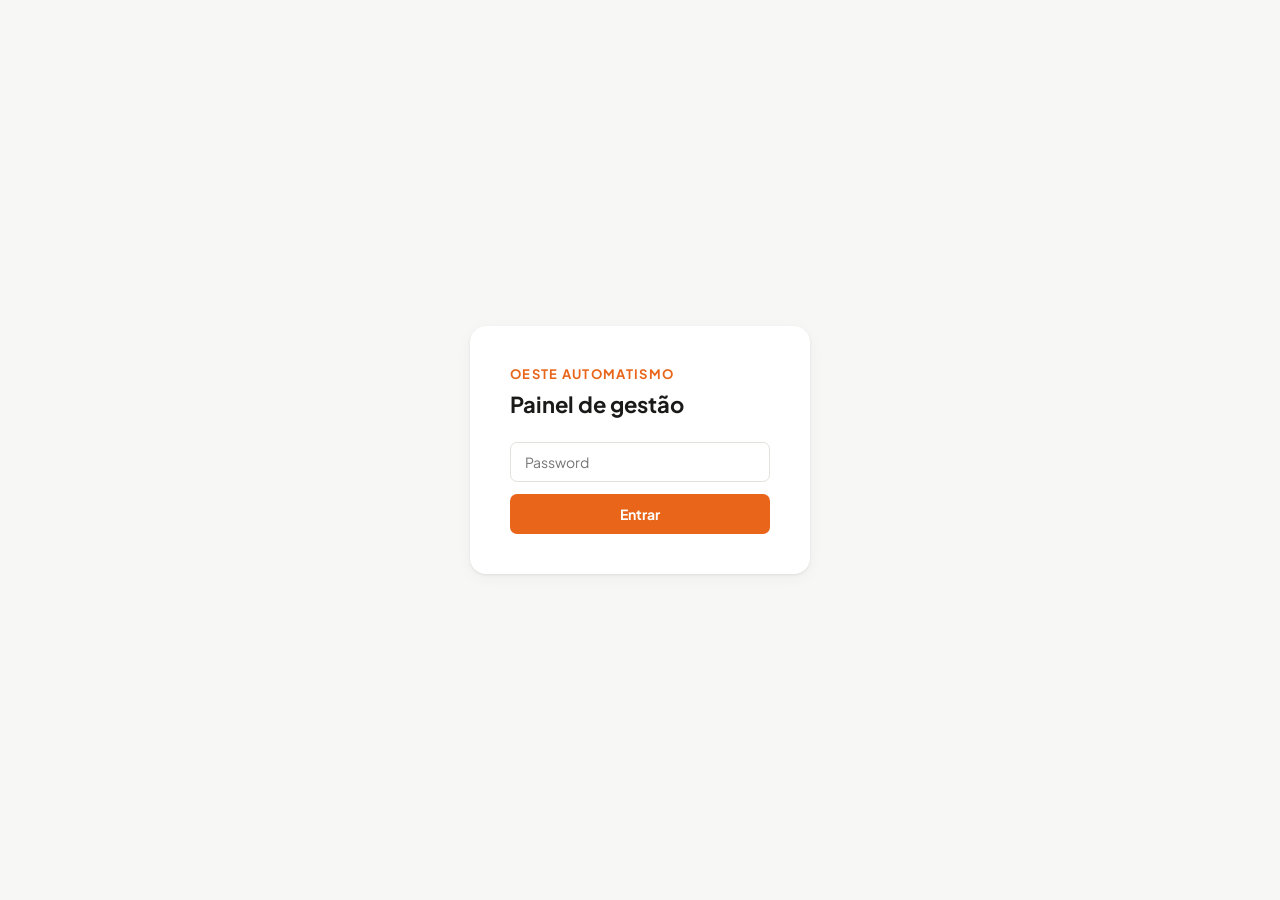
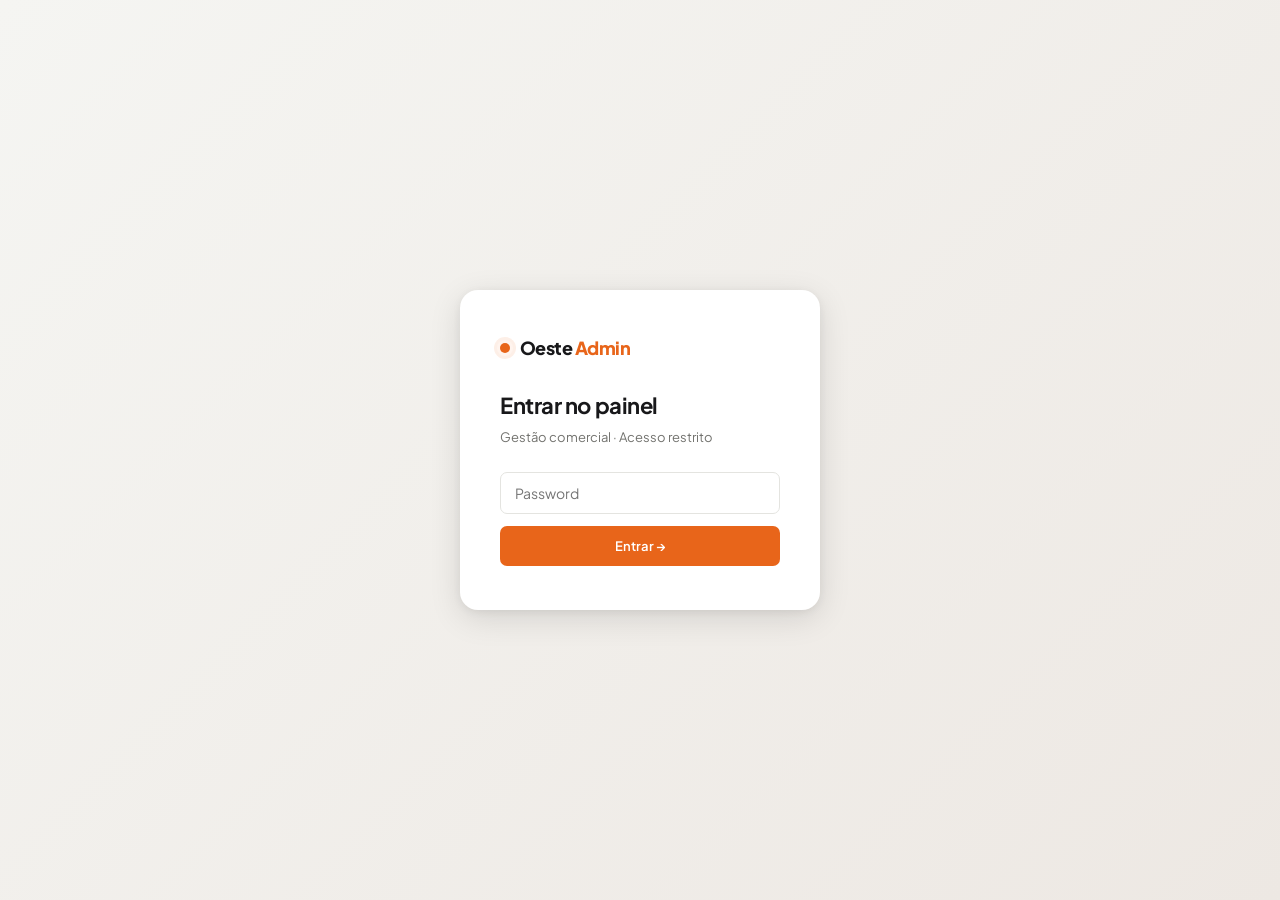
